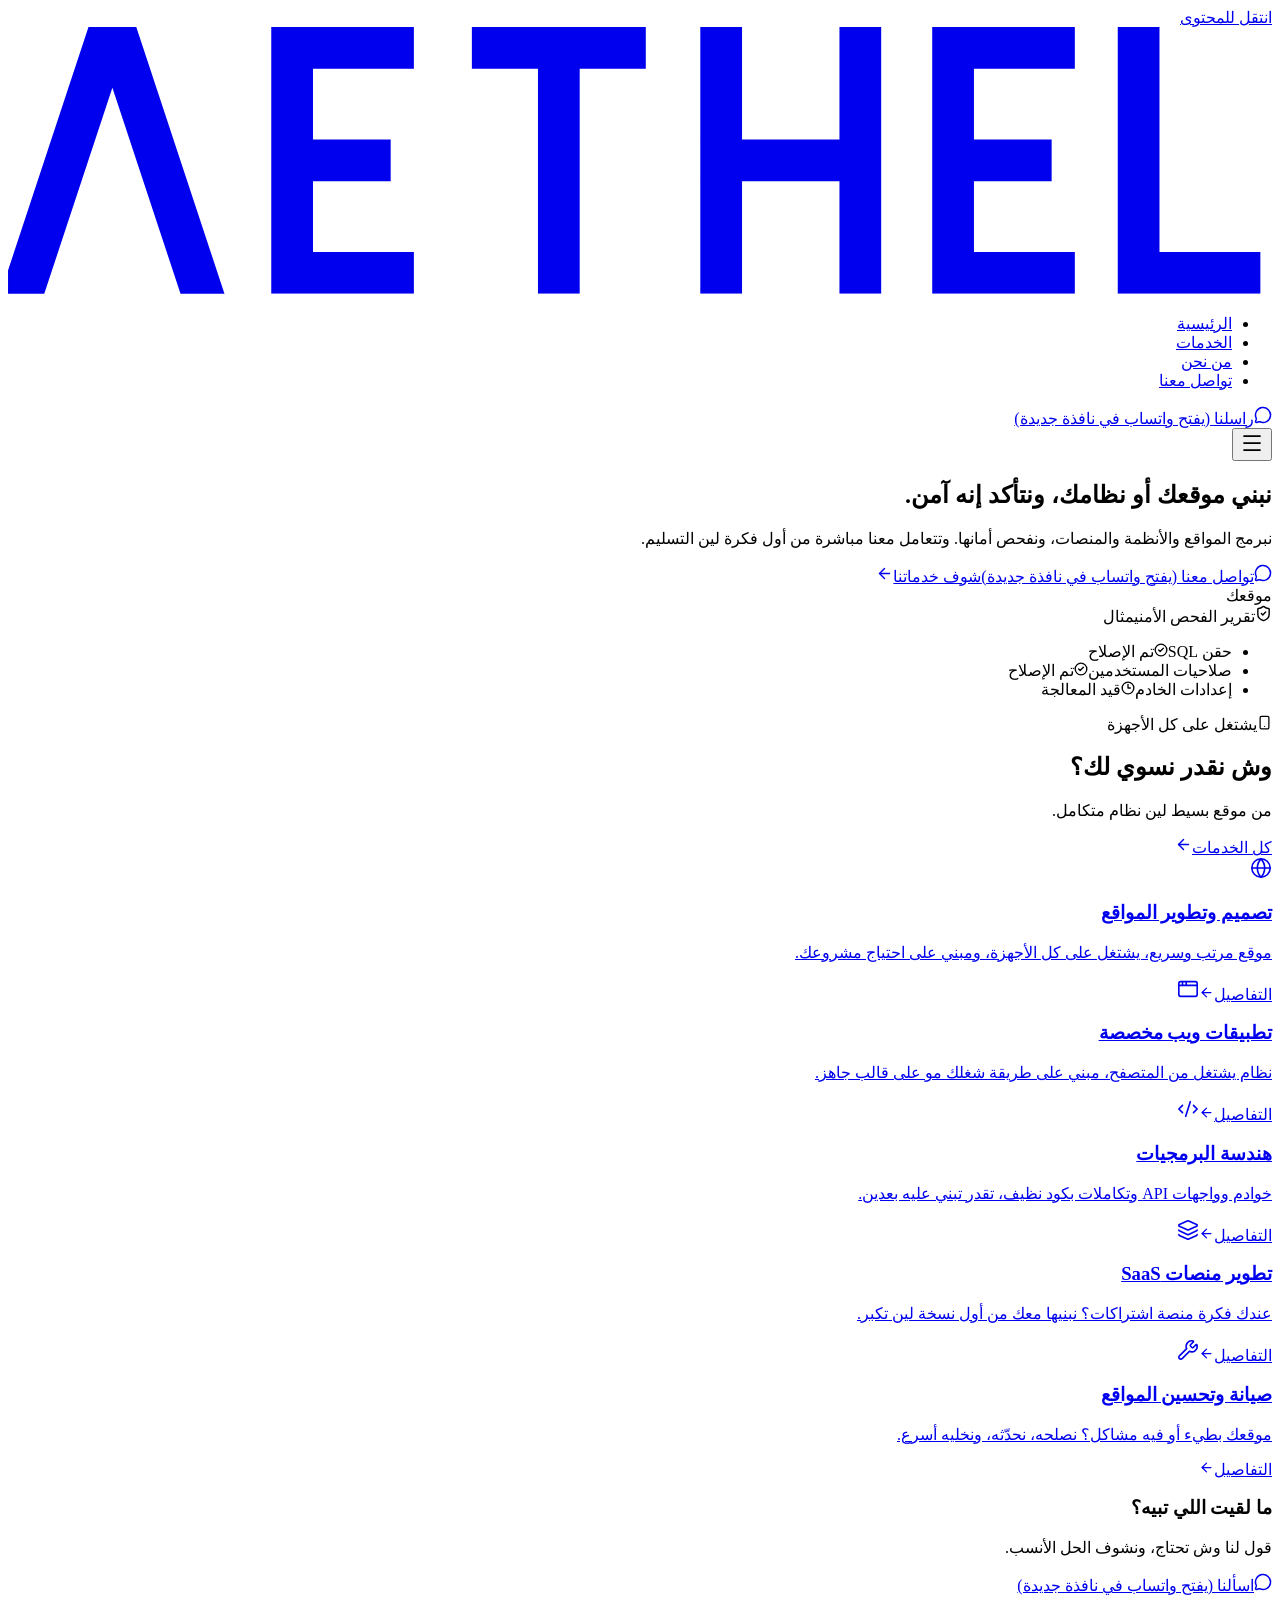
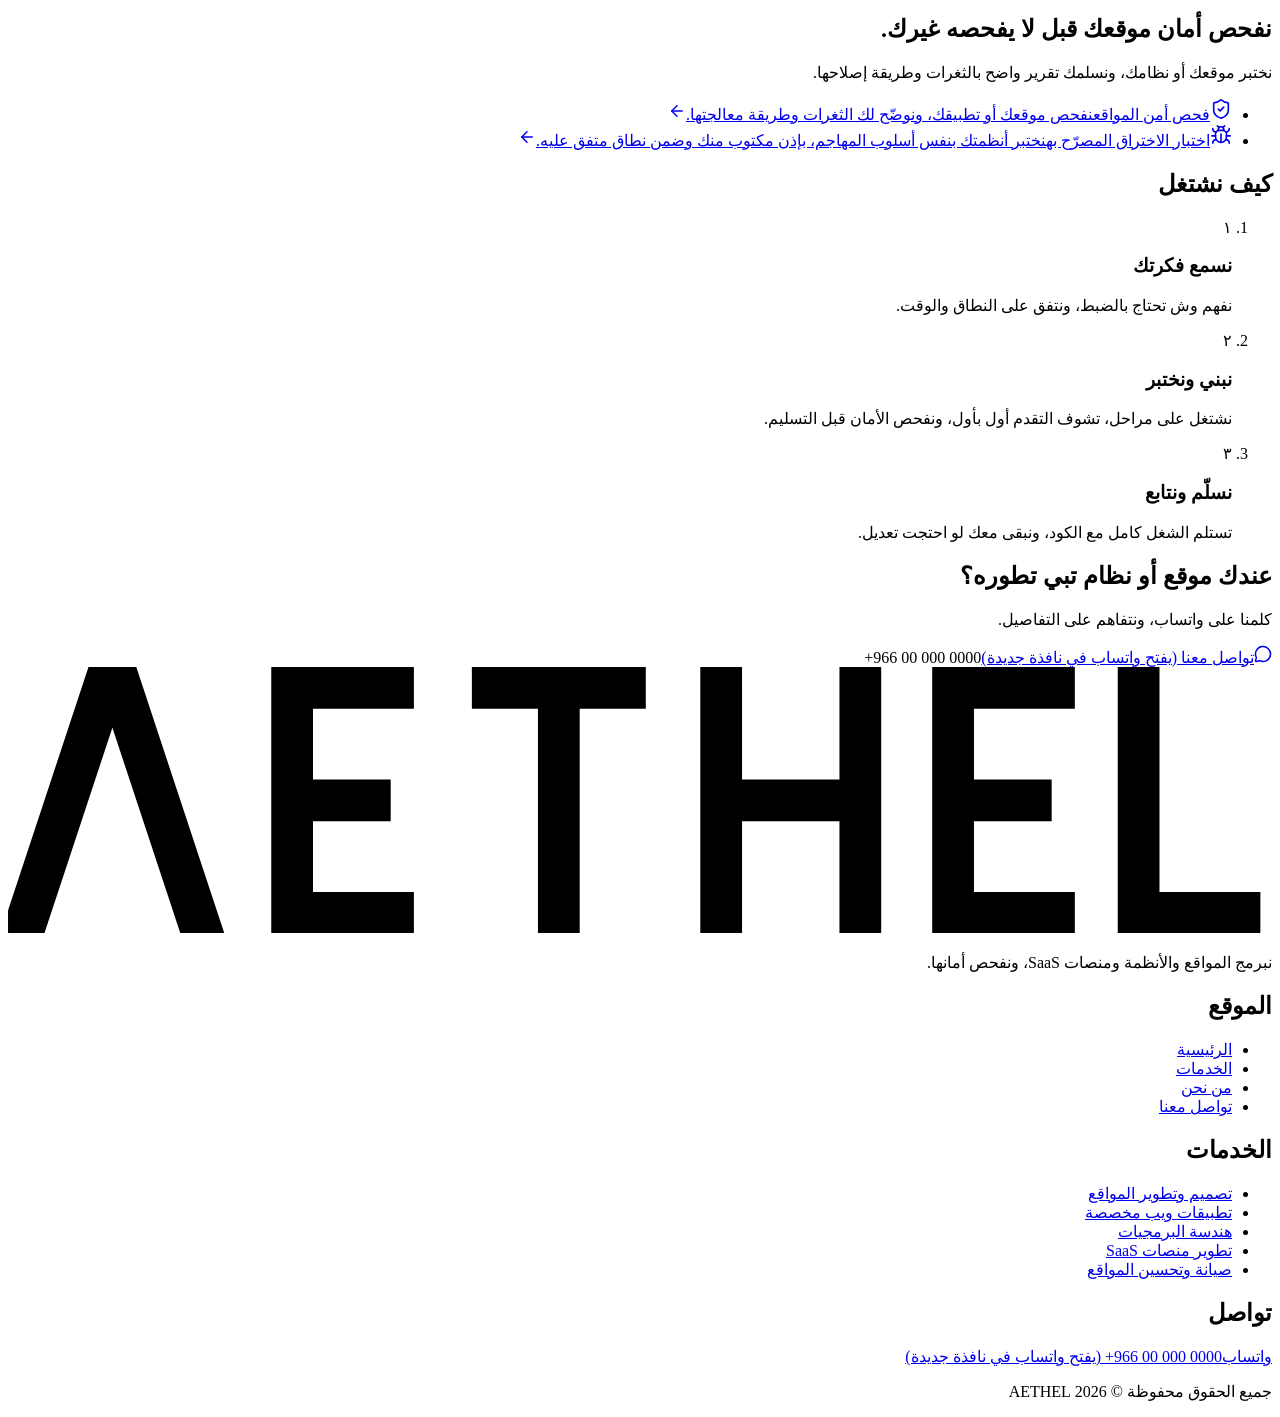
==== index.html @ 309f58c5 "Deploy 2026-11-07T03:42Z" ====
<!DOCTYPE html><html lang="ar" dir="rtl" class="OR-feG_variable antialiased"><head><meta charSet="utf-8"/><meta name="viewport" content="width=device-width, initial-scale=1"/><link rel="preload" href="/aethel/_next/static/media/420d6ef977b34540-s.p.0-uv4l43gdmt7.woff2" as="font" crossorigin="" type="font/woff2"/><link rel="preload" href="/aethel/_next/static/media/861d9be630ba44be-s.p.0da8nscnv1nkd.woff2" as="font" crossorigin="" type="font/woff2"/><link rel="preload" href="/aethel/_next/static/media/941d061a2bd9e7fe-s.p.3ik2qu-u9tgho.woff2" as="font" crossorigin="" type="font/woff2"/><link rel="stylesheet" href="/aethel/_next/static/chunks/1bpp7nct70l9j.css" data-precedence="next"/><link rel="preload" as="script" fetchPriority="low" href="/aethel/_next/static/chunks/310vm2bl3xxpt.js"/><script src="/aethel/_next/static/chunks/1wnov70f88xjy.js" async=""></script><script src="/aethel/_next/static/chunks/23e6jep2anmtk.js" async=""></script><script src="/aethel/_next/static/chunks/42gvt1zo2hvit.js" async=""></script><script src="/aethel/_next/static/chunks/turbopack-2ebpra6m7lu-j.js" async=""></script><script src="/aethel/_next/static/chunks/1h-9r6hebugep.js" async=""></script><script src="/aethel/_next/static/chunks/0r7tscjowotrh.js" async=""></script><meta name="next-size-adjust" content=""/><meta name="theme-color" content="#ffffff"/><title>AETHEL | استوديو برمجة وأمن مواقع</title><meta name="description" content="نبرمج المواقع والأنظمة ومنصات SaaS، ونفحص أمانها."/><meta name="application-name" content="AETHEL"/><meta name="robots" content="noindex, nofollow"/><meta property="og:title" content="AETHEL | استوديو برمجة وأمن مواقع"/><meta property="og:description" content="نبرمج المواقع والأنظمة ومنصات SaaS، ونفحص أمانها."/><meta property="og:site_name" content="AETHEL"/><meta property="og:locale" content="ar_SA"/><meta property="og:type" content="website"/><meta name="twitter:card" content="summary"/><meta name="twitter:title" content="AETHEL | استوديو برمجة وأمن مواقع"/><meta name="twitter:description" content="نبرمج المواقع والأنظمة ومنصات SaaS، ونفحص أمانها."/><link rel="icon" href="/aethel/icon.svg?icon.1jl6iq00yoc27.svg" sizes="any" type="image/svg+xml"/><script src="/aethel/_next/static/chunks/0cz1d0mv5g_q7.js" noModule=""></script></head><body class="flex min-h-dvh flex-col"><div hidden=""><!--$--><!--/$--></div><a href="#main" class="fixed top-2 start-2 z-50 -translate-y-24 rounded-lg bg-navy px-5 py-2 text-white focus:translate-y-0">انتقل للمحتوى</a><header style="view-transition-name:site-header" class="sticky top-0 z-40 border-b border-slate-200/80 bg-white"><div class="mx-auto flex h-[70px] max-w-[1200px] items-center justify-between gap-6 px-5 md:px-8"><a class="-m-2 p-2" aria-label="AETHEL، الرئيسية" href="/aethel/"><svg viewBox="0 0 109 23" class="block h-auto w-[104px] text-navy" role="img" aria-label="AETHEL" fill="none"><defs><clipPath id="wm-_R_5lb_"><rect x="0" y="0" width="109" height="23"></rect></clipPath></defs><g clip-path="url(#wm-_R_5lb_)" stroke-width="3.6" stroke-linejoin="miter" stroke-miterlimit="8"><path d="M3.9 15.5 H14.1" stroke="var(--color-emerald)"></path><path d="M0.9 24 L9 -0.5 L17.1 24" stroke="currentColor"></path><path d="M35 1.8 H24.5 V21.2 H35 M24.5 11.5 H33" stroke="currentColor"></path><path d="M40 1.8 H55 M47.5 1.8 V23" stroke="currentColor"></path><path d="M61.5 0 V23 M73.5 0 V23 M61.5 11.5 H73.5" stroke="currentColor"></path><path d="M92 1.8 H81.5 V21.2 H92 M81.5 11.5 H90" stroke="currentColor"></path><path d="M97.5 0 V21.2 H108" stroke="currentColor"></path></g></svg></a><nav aria-label="القائمة الرئيسية" class="hidden md:block"><ul class="flex items-center gap-1 rounded-full bg-canvas p-1"><li><a aria-current="page" class="block rounded-full px-4 py-2 text-[0.9375rem] font-semibold text-slate-600 transition-colors hover:text-navy aria-[current=page]:bg-white aria-[current=page]:text-navy aria-[current=page]:shadow-sm" href="/aethel/">الرئيسية</a></li><li><a class="block rounded-full px-4 py-2 text-[0.9375rem] font-semibold text-slate-600 transition-colors hover:text-navy aria-[current=page]:bg-white aria-[current=page]:text-navy aria-[current=page]:shadow-sm" href="/aethel/services/">الخدمات</a></li><li><a class="block rounded-full px-4 py-2 text-[0.9375rem] font-semibold text-slate-600 transition-colors hover:text-navy aria-[current=page]:bg-white aria-[current=page]:text-navy aria-[current=page]:shadow-sm" href="/aethel/about/">من نحن</a></li><li><a class="block rounded-full px-4 py-2 text-[0.9375rem] font-semibold text-slate-600 transition-colors hover:text-navy aria-[current=page]:bg-white aria-[current=page]:text-navy aria-[current=page]:shadow-sm" href="/aethel/contact/">تواصل معنا</a></li></ul></nav><div class="hidden md:block"><a href="https://wa.me/966000000000?text=%D9%87%D9%84%D8%A7%D8%8C%20%D8%A3%D8%A8%D9%8A%20%D8%A3%D8%B3%D8%AA%D9%81%D8%B3%D8%B1%20%D8%B9%D9%86%20%D8%AE%D8%AF%D9%85%D8%A7%D8%AA%20AETHEL." target="_blank" rel="noopener noreferrer" class="group inline-flex min-h-12 items-center justify-center gap-2.5 rounded-xl px-6 py-3 text-[0.9375rem] font-semibold leading-none whitespace-nowrap transition-[background-color,color,border-color] duration-200 bg-emerald text-white hover:bg-emerald-dark min-h-11 px-5 text-[0.875rem]"><svg xmlns="http://www.w3.org/2000/svg" width="18" height="18" viewBox="0 0 24 24" fill="none" stroke="currentColor" stroke-width="2" stroke-linecap="round" stroke-linejoin="round" class="lucide lucide-message-circle" aria-hidden="true"><path d="M2.992 16.342a2 2 0 0 1 .094 1.167l-1.065 3.29a1 1 0 0 0 1.236 1.168l3.413-.998a2 2 0 0 1 1.099.092 10 10 0 1 0-4.777-4.719"></path></svg>راسلنا<span class="sr-only"> (يفتح واتساب في نافذة جديدة)</span></a></div><button type="button" class="-me-2 inline-flex h-11 w-11 items-center justify-center rounded-lg text-navy md:hidden" aria-expanded="false" aria-controls="_R_5b_" aria-label="فتح القائمة"><svg xmlns="http://www.w3.org/2000/svg" width="24" height="24" viewBox="0 0 24 24" fill="none" stroke="currentColor" stroke-width="1.75" stroke-linecap="round" stroke-linejoin="round" class="lucide lucide-menu" aria-hidden="true"><path d="M4 5h16"></path><path d="M4 12h16"></path><path d="M4 19h16"></path></svg></button></div></header><div id="_R_5b_" hidden="" class="fixed inset-x-0 top-[70px] bottom-0 z-40 overflow-y-auto overscroll-contain bg-white md:hidden"><nav aria-label="القائمة الرئيسية" class="flex min-h-full flex-col px-5 pt-4 pb-[max(2rem,env(safe-area-inset-bottom))]"><ul class="space-y-1"><li class="motion-safe:animate-[fade-up_360ms_ease-out_both]" style="animation-delay:0ms"><a aria-current="page" class="block rounded-xl px-4 py-3.5 text-[1.25rem] font-semibold aria-[current=page]:bg-mint-soft aria-[current=page]:text-emerald" href="/aethel/">الرئيسية</a></li><li class="motion-safe:animate-[fade-up_360ms_ease-out_both]" style="animation-delay:40ms"><a class="block rounded-xl px-4 py-3.5 text-[1.25rem] font-semibold aria-[current=page]:bg-mint-soft aria-[current=page]:text-emerald" href="/aethel/services/">الخدمات</a></li><li class="motion-safe:animate-[fade-up_360ms_ease-out_both]" style="animation-delay:80ms"><a class="block rounded-xl px-4 py-3.5 text-[1.25rem] font-semibold aria-[current=page]:bg-mint-soft aria-[current=page]:text-emerald" href="/aethel/about/">من نحن</a></li><li class="motion-safe:animate-[fade-up_360ms_ease-out_both]" style="animation-delay:120ms"><a class="block rounded-xl px-4 py-3.5 text-[1.25rem] font-semibold aria-[current=page]:bg-mint-soft aria-[current=page]:text-emerald" href="/aethel/contact/">تواصل معنا</a></li></ul><div class="mt-auto pt-10"><a href="https://wa.me/966000000000?text=%D9%87%D9%84%D8%A7%D8%8C%20%D8%A3%D8%A8%D9%8A%20%D8%A3%D8%B3%D8%AA%D9%81%D8%B3%D8%B1%20%D8%B9%D9%86%20%D8%AE%D8%AF%D9%85%D8%A7%D8%AA%20AETHEL." target="_blank" rel="noopener noreferrer" class="group inline-flex min-h-12 items-center justify-center gap-2.5 rounded-xl px-6 py-3 text-[0.9375rem] font-semibold leading-none whitespace-nowrap transition-[background-color,color,border-color] duration-200 bg-emerald text-white hover:bg-emerald-dark w-full"><svg xmlns="http://www.w3.org/2000/svg" width="18" height="18" viewBox="0 0 24 24" fill="none" stroke="currentColor" stroke-width="2" stroke-linecap="round" stroke-linejoin="round" class="lucide lucide-message-circle" aria-hidden="true"><path d="M2.992 16.342a2 2 0 0 1 .094 1.167l-1.065 3.29a1 1 0 0 0 1.236 1.168l3.413-.998a2 2 0 0 1 1.099.092 10 10 0 1 0-4.777-4.719"></path></svg>تواصل معنا على واتساب<span class="sr-only"> (يفتح واتساب في نافذة جديدة)</span></a></div></nav></div><main id="main" class="flex-1"><div vt-update="auto"><section class="overflow-hidden bg-gradient-to-b from-canvas to-white"><div class="mx-auto w-full max-w-[1200px] px-5 md:px-8 pt-12 pb-16 md:pt-20 md:pb-24"><div class="grid grid-cols-1 items-center gap-x-12 gap-y-12 lg:grid-cols-2"><div><h1 class="text-[clamp(2.2rem,4.6vw,3.5rem)] leading-[1.3] font-bold">نبني موقعك أو نظامك، <span class="text-emerald">ونتأكد إنه آمن.</span></h1><p class="mt-5 max-w-[44ch] text-[1.125rem] leading-[1.9] text-slate-600">نبرمج المواقع والأنظمة والمنصات، ونفحص أمانها. وتتعامل معنا مباشرة من أول فكرة لين التسليم.</p><div class="mt-8 flex flex-wrap gap-3"><a href="https://wa.me/966000000000?text=%D9%87%D9%84%D8%A7%D8%8C%20%D8%A3%D8%A8%D9%8A%20%D8%A3%D8%B3%D8%AA%D9%81%D8%B3%D8%B1%20%D8%B9%D9%86%20%D8%AE%D8%AF%D9%85%D8%A7%D8%AA%20AETHEL." target="_blank" rel="noopener noreferrer" class="group inline-flex min-h-12 items-center justify-center gap-2.5 rounded-xl px-6 py-3 text-[0.9375rem] font-semibold leading-none whitespace-nowrap transition-[background-color,color,border-color] duration-200 bg-emerald text-white hover:bg-emerald-dark "><svg xmlns="http://www.w3.org/2000/svg" width="18" height="18" viewBox="0 0 24 24" fill="none" stroke="currentColor" stroke-width="2" stroke-linecap="round" stroke-linejoin="round" class="lucide lucide-message-circle" aria-hidden="true"><path d="M2.992 16.342a2 2 0 0 1 .094 1.167l-1.065 3.29a1 1 0 0 0 1.236 1.168l3.413-.998a2 2 0 0 1 1.099.092 10 10 0 1 0-4.777-4.719"></path></svg>تواصل معنا<span class="sr-only"> (يفتح واتساب في نافذة جديدة)</span></a><a class="group inline-flex min-h-12 items-center justify-center gap-2.5 rounded-xl px-6 py-3 text-[0.9375rem] font-semibold leading-none whitespace-nowrap transition-[background-color,color,border-color] duration-200 border border-slate-300 bg-white text-navy hover:border-navy " href="/aethel/services/">شوف خدماتنا<svg xmlns="http://www.w3.org/2000/svg" width="17" height="17" viewBox="0 0 24 24" fill="none" stroke="currentColor" stroke-width="2" stroke-linecap="round" stroke-linejoin="round" class="lucide lucide-arrow-left transition-transform duration-200 group-hover:-translate-x-1" aria-hidden="true"><path d="m12 19-7-7 7-7"></path><path d="M19 12H5"></path></svg></a></div></div><div class="relative mx-auto w-full max-w-[560px] pt-6 pb-16 lg:pb-20" aria-hidden="true"><div class="absolute inset-x-6 top-0 bottom-6 rounded-[2rem] bg-gradient-to-br from-mint-soft via-canvas to-white"></div><div class="float-in relative mx-6 overflow-hidden rounded-2xl border border-slate-200 bg-white shadow-[0_30px_60px_-30px_rgb(11_27_54/0.35)]" style="--i:0"><div class="flex items-center gap-3 border-b border-slate-100 bg-slate-50 px-4 py-3"><span class="flex gap-1.5"><span class="h-2.5 w-2.5 rounded-full bg-slate-300"></span><span class="h-2.5 w-2.5 rounded-full bg-slate-300"></span><span class="h-2.5 w-2.5 rounded-full bg-slate-300"></span></span><span class="flex-1 rounded-md bg-white px-3 py-1 text-[0.75rem] text-slate-500 ring-1 ring-slate-200">موقعك</span></div><div class="p-5"><div class="flex items-center justify-between"><span class="h-3 w-16 rounded bg-navy"></span><span class="flex gap-2"><span class="h-2 w-8 rounded bg-slate-200"></span><span class="h-2 w-8 rounded bg-slate-200"></span><span class="h-2 w-8 rounded bg-slate-200"></span></span></div><div class="mt-6 grid grid-cols-5 items-center gap-4"><div class="col-span-3 space-y-2.5"><span class="block h-3.5 w-11/12 rounded bg-slate-800"></span><span class="block h-3.5 w-2/3 rounded bg-slate-800"></span><span class="block h-2 w-full rounded bg-slate-200"></span><span class="block h-2 w-4/5 rounded bg-slate-200"></span><span class="mt-3 block h-7 w-24 rounded-lg bg-emerald"></span></div><div class="col-span-2 aspect-square rounded-xl bg-gradient-to-br from-emerald/80 to-navy"></div></div><div class="mt-6 grid grid-cols-3 gap-3"><div class="rounded-lg border border-slate-100 p-3"><span class="block h-5 w-5 rounded-md bg-mint-soft"></span><span class="mt-2 block h-2 w-4/5 rounded bg-slate-200"></span><span class="mt-1.5 block h-2 w-3/5 rounded bg-slate-100"></span></div><div class="rounded-lg border border-slate-100 p-3"><span class="block h-5 w-5 rounded-md bg-mint-soft"></span><span class="mt-2 block h-2 w-4/5 rounded bg-slate-200"></span><span class="mt-1.5 block h-2 w-3/5 rounded bg-slate-100"></span></div><div class="rounded-lg border border-slate-100 p-3"><span class="block h-5 w-5 rounded-md bg-mint-soft"></span><span class="mt-2 block h-2 w-4/5 rounded bg-slate-200"></span><span class="mt-1.5 block h-2 w-3/5 rounded bg-slate-100"></span></div></div></div></div><div class="float-in absolute bottom-0 left-0 w-[272px] rounded-2xl border border-slate-200 bg-white p-4 shadow-[0_20px_40px_-20px_rgb(11_27_54/0.35)] sm:w-[284px]" style="--i:2"><div class="flex items-center gap-2"><span class="inline-flex h-8 w-8 items-center justify-center rounded-lg bg-mint-soft text-emerald"><svg xmlns="http://www.w3.org/2000/svg" width="17" height="17" viewBox="0 0 24 24" fill="none" stroke="currentColor" stroke-width="2" stroke-linecap="round" stroke-linejoin="round" class="lucide lucide-shield-check" aria-hidden="true"><path d="M20 13c0 5-3.5 7.5-7.66 8.95a1 1 0 0 1-.67-.01C7.5 20.5 4 18 4 13V6a1 1 0 0 1 1-1c2 0 4.5-1.2 6.24-2.72a1.17 1.17 0 0 1 1.52 0C14.51 3.81 17 5 19 5a1 1 0 0 1 1 1z"></path><path d="m9 12 2 2 4-4"></path></svg></span><span class="text-[0.875rem] font-semibold">تقرير الفحص الأمني</span><span class="ms-auto rounded-full bg-slate-100 px-2 py-0.5 text-[0.6875rem] text-slate-500">مثال</span></div><ul class="mt-3 space-y-2"><li class="flex items-center justify-between gap-2 rounded-lg bg-slate-50 px-3 py-2 text-[0.8125rem] whitespace-nowrap"><span>حقن SQL</span><span class="inline-flex items-center gap-1 font-semibold text-emerald"><svg xmlns="http://www.w3.org/2000/svg" width="14" height="14" viewBox="0 0 24 24" fill="none" stroke="currentColor" stroke-width="2.25" stroke-linecap="round" stroke-linejoin="round" class="lucide lucide-circle-check lucide-check-circle-2" aria-hidden="true"><circle cx="12" cy="12" r="10"></circle><path d="m16 9-5.5 5.5L8 12"></path></svg>تم الإصلاح</span></li><li class="flex items-center justify-between gap-2 rounded-lg bg-slate-50 px-3 py-2 text-[0.8125rem] whitespace-nowrap"><span>صلاحيات المستخدمين</span><span class="inline-flex items-center gap-1 font-semibold text-emerald"><svg xmlns="http://www.w3.org/2000/svg" width="14" height="14" viewBox="0 0 24 24" fill="none" stroke="currentColor" stroke-width="2.25" stroke-linecap="round" stroke-linejoin="round" class="lucide lucide-circle-check lucide-check-circle-2" aria-hidden="true"><circle cx="12" cy="12" r="10"></circle><path d="m16 9-5.5 5.5L8 12"></path></svg>تم الإصلاح</span></li><li class="flex items-center justify-between gap-2 rounded-lg bg-slate-50 px-3 py-2 text-[0.8125rem] whitespace-nowrap"><span>إعدادات الخادم</span><span class="inline-flex items-center gap-1 font-semibold text-amber-700"><svg xmlns="http://www.w3.org/2000/svg" width="14" height="14" viewBox="0 0 24 24" fill="none" stroke="currentColor" stroke-width="2.25" stroke-linecap="round" stroke-linejoin="round" class="lucide lucide-clock-3" aria-hidden="true"><circle cx="12" cy="12" r="10"></circle><path d="M12 6v6h4"></path></svg>قيد المعالجة</span></li></ul></div><div class="float-in absolute top-0 right-0 inline-flex items-center gap-2 rounded-full border border-slate-200 bg-white px-3.5 py-2 text-[0.8125rem] font-semibold shadow-md" style="--i:1"><svg xmlns="http://www.w3.org/2000/svg" width="15" height="15" viewBox="0 0 24 24" fill="none" stroke="currentColor" stroke-width="2" stroke-linecap="round" stroke-linejoin="round" class="lucide lucide-smartphone text-emerald" aria-hidden="true"><rect width="14" height="20" x="5" y="2" rx="2" ry="2"></rect><path d="M12 18h.01"></path></svg>يشتغل على كل الأجهزة</div></div></div></div></section><section aria-labelledby="services" class="py-16 md:py-24"><div class="mx-auto w-full max-w-[1200px] px-5 md:px-8 "><div class="flex flex-wrap items-end justify-between gap-6"><div class="max-w-[640px]"><h2 id="services" class="text-[clamp(1.75rem,3.2vw,2.5rem)] leading-[1.35] font-bold">وش نقدر نسوي لك؟</h2><p class="mt-3 text-[1.0625rem] leading-[1.85] text-slate-600">من موقع بسيط لين نظام متكامل.</p></div><a class="group inline-flex min-h-12 items-center justify-center gap-2.5 rounded-xl px-6 py-3 text-[0.9375rem] font-semibold leading-none whitespace-nowrap transition-[background-color,color,border-color] duration-200 border border-slate-300 bg-white text-navy hover:border-navy " href="/aethel/services/">كل الخدمات<svg xmlns="http://www.w3.org/2000/svg" width="17" height="17" viewBox="0 0 24 24" fill="none" stroke="currentColor" stroke-width="2" stroke-linecap="round" stroke-linejoin="round" class="lucide lucide-arrow-left transition-transform duration-200 group-hover:-translate-x-1" aria-hidden="true"><path d="m12 19-7-7 7-7"></path><path d="M19 12H5"></path></svg></a></div><div class="mt-10 grid grid-cols-1 gap-5 sm:grid-cols-2 lg:grid-cols-3"><a class="group flex flex-col rounded-2xl border border-slate-200 bg-white p-6 transition-colors duration-200 hover:border-emerald/50" href="/aethel/services/#websites"><span aria-hidden="true" class="inline-flex h-12 w-12 shrink-0 items-center justify-center rounded-xl bg-mint-soft text-emerald "><svg xmlns="http://www.w3.org/2000/svg" width="22" height="22" viewBox="0 0 24 24" fill="none" stroke="currentColor" stroke-width="1.75" stroke-linecap="round" stroke-linejoin="round" class="lucide lucide-globe" aria-hidden="true"><circle cx="12" cy="12" r="10"></circle><path d="M12 2a14.5 14.5 0 0 0 0 20 14.5 14.5 0 0 0 0-20"></path><path d="M2 12h20"></path></svg></span><h3 class="mt-5 text-[1.1875rem] leading-[1.5] font-bold">تصميم وتطوير المواقع</h3><p class="mt-2 text-[0.9375rem] leading-[1.8] text-slate-600">موقع مرتب وسريع، يشتغل على كل الأجهزة، ومبني على احتياج مشروعك.</p><span class="mt-auto inline-flex items-center gap-1 pt-5 text-[0.875rem] font-semibold text-emerald">التفاصيل<svg xmlns="http://www.w3.org/2000/svg" width="15" height="15" viewBox="0 0 24 24" fill="none" stroke="currentColor" stroke-width="2" stroke-linecap="round" stroke-linejoin="round" class="lucide lucide-arrow-left transition-transform duration-200 group-hover:-translate-x-1" aria-hidden="true"><path d="m12 19-7-7 7-7"></path><path d="M19 12H5"></path></svg></span></a><a class="group flex flex-col rounded-2xl border border-slate-200 bg-white p-6 transition-colors duration-200 hover:border-emerald/50" href="/aethel/services/#web-apps"><span aria-hidden="true" class="inline-flex h-12 w-12 shrink-0 items-center justify-center rounded-xl bg-mint-soft text-emerald "><svg xmlns="http://www.w3.org/2000/svg" width="22" height="22" viewBox="0 0 24 24" fill="none" stroke="currentColor" stroke-width="1.75" stroke-linecap="round" stroke-linejoin="round" class="lucide lucide-app-window" aria-hidden="true"><rect x="2" y="4" width="20" height="16" rx="2"></rect><path d="M10 4v4"></path><path d="M2 8h20"></path><path d="M6 4v4"></path></svg></span><h3 class="mt-5 text-[1.1875rem] leading-[1.5] font-bold">تطبيقات ويب مخصصة</h3><p class="mt-2 text-[0.9375rem] leading-[1.8] text-slate-600">نظام يشتغل من المتصفح، مبني على طريقة شغلك مو على قالب جاهز.</p><span class="mt-auto inline-flex items-center gap-1 pt-5 text-[0.875rem] font-semibold text-emerald">التفاصيل<svg xmlns="http://www.w3.org/2000/svg" width="15" height="15" viewBox="0 0 24 24" fill="none" stroke="currentColor" stroke-width="2" stroke-linecap="round" stroke-linejoin="round" class="lucide lucide-arrow-left transition-transform duration-200 group-hover:-translate-x-1" aria-hidden="true"><path d="m12 19-7-7 7-7"></path><path d="M19 12H5"></path></svg></span></a><a class="group flex flex-col rounded-2xl border border-slate-200 bg-white p-6 transition-colors duration-200 hover:border-emerald/50" href="/aethel/services/#software"><span aria-hidden="true" class="inline-flex h-12 w-12 shrink-0 items-center justify-center rounded-xl bg-mint-soft text-emerald "><svg xmlns="http://www.w3.org/2000/svg" width="22" height="22" viewBox="0 0 24 24" fill="none" stroke="currentColor" stroke-width="1.75" stroke-linecap="round" stroke-linejoin="round" class="lucide lucide-code-xml lucide-code-2" aria-hidden="true"><path d="m18 16 4-4-4-4"></path><path d="m6 8-4 4 4 4"></path><path d="m14.5 4-5 16"></path></svg></span><h3 class="mt-5 text-[1.1875rem] leading-[1.5] font-bold">هندسة البرمجيات</h3><p class="mt-2 text-[0.9375rem] leading-[1.8] text-slate-600">خوادم وواجهات API وتكاملات بكود نظيف، تقدر تبني عليه بعدين.</p><span class="mt-auto inline-flex items-center gap-1 pt-5 text-[0.875rem] font-semibold text-emerald">التفاصيل<svg xmlns="http://www.w3.org/2000/svg" width="15" height="15" viewBox="0 0 24 24" fill="none" stroke="currentColor" stroke-width="2" stroke-linecap="round" stroke-linejoin="round" class="lucide lucide-arrow-left transition-transform duration-200 group-hover:-translate-x-1" aria-hidden="true"><path d="m12 19-7-7 7-7"></path><path d="M19 12H5"></path></svg></span></a><a class="group flex flex-col rounded-2xl border border-slate-200 bg-white p-6 transition-colors duration-200 hover:border-emerald/50" href="/aethel/services/#saas"><span aria-hidden="true" class="inline-flex h-12 w-12 shrink-0 items-center justify-center rounded-xl bg-mint-soft text-emerald "><svg xmlns="http://www.w3.org/2000/svg" width="22" height="22" viewBox="0 0 24 24" fill="none" stroke="currentColor" stroke-width="1.75" stroke-linecap="round" stroke-linejoin="round" class="lucide lucide-layers lucide-layers-3" aria-hidden="true"><path d="M12.83 2.18a2 2 0 0 0-1.66 0L2.6 6.08a1 1 0 0 0 0 1.83l8.58 3.91a2 2 0 0 0 1.66 0l8.58-3.9a1 1 0 0 0 0-1.83z"></path><path d="M2 12a1 1 0 0 0 .58.91l8.6 3.91a2 2 0 0 0 1.65 0l8.58-3.9A1 1 0 0 0 22 12"></path><path d="M2 17a1 1 0 0 0 .58.91l8.6 3.91a2 2 0 0 0 1.65 0l8.58-3.9A1 1 0 0 0 22 17"></path></svg></span><h3 class="mt-5 text-[1.1875rem] leading-[1.5] font-bold">تطوير منصات SaaS</h3><p class="mt-2 text-[0.9375rem] leading-[1.8] text-slate-600">عندك فكرة منصة اشتراكات؟ نبنيها معك من أول نسخة لين تكبر.</p><span class="mt-auto inline-flex items-center gap-1 pt-5 text-[0.875rem] font-semibold text-emerald">التفاصيل<svg xmlns="http://www.w3.org/2000/svg" width="15" height="15" viewBox="0 0 24 24" fill="none" stroke="currentColor" stroke-width="2" stroke-linecap="round" stroke-linejoin="round" class="lucide lucide-arrow-left transition-transform duration-200 group-hover:-translate-x-1" aria-hidden="true"><path d="m12 19-7-7 7-7"></path><path d="M19 12H5"></path></svg></span></a><a class="group flex flex-col rounded-2xl border border-slate-200 bg-white p-6 transition-colors duration-200 hover:border-emerald/50" href="/aethel/services/#maintenance"><span aria-hidden="true" class="inline-flex h-12 w-12 shrink-0 items-center justify-center rounded-xl bg-mint-soft text-emerald "><svg xmlns="http://www.w3.org/2000/svg" width="22" height="22" viewBox="0 0 24 24" fill="none" stroke="currentColor" stroke-width="1.75" stroke-linecap="round" stroke-linejoin="round" class="lucide lucide-wrench" aria-hidden="true"><path d="M14.7 6.3a1 1 0 0 0 0 1.4l1.6 1.6a1 1 0 0 0 1.4 0l3.106-3.105c.32-.322.863-.22.983.218a6 6 0 0 1-8.259 7.057l-7.91 7.91a1 1 0 0 1-2.999-3l7.91-7.91a6 6 0 0 1 7.057-8.259c.438.12.54.662.219.984z"></path></svg></span><h3 class="mt-5 text-[1.1875rem] leading-[1.5] font-bold">صيانة وتحسين المواقع</h3><p class="mt-2 text-[0.9375rem] leading-[1.8] text-slate-600">موقعك بطيء أو فيه مشاكل؟ نصلحه، نحدّثه، ونخليه أسرع.</p><span class="mt-auto inline-flex items-center gap-1 pt-5 text-[0.875rem] font-semibold text-emerald">التفاصيل<svg xmlns="http://www.w3.org/2000/svg" width="15" height="15" viewBox="0 0 24 24" fill="none" stroke="currentColor" stroke-width="2" stroke-linecap="round" stroke-linejoin="round" class="lucide lucide-arrow-left transition-transform duration-200 group-hover:-translate-x-1" aria-hidden="true"><path d="m12 19-7-7 7-7"></path><path d="M19 12H5"></path></svg></span></a><div class="flex flex-col justify-between rounded-2xl bg-canvas p-6"><div><h3 class="text-[1.1875rem] leading-[1.5] font-bold">ما لقيت اللي تبيه؟</h3><p class="mt-2 text-[0.9375rem] leading-[1.8] text-slate-600">قول لنا وش تحتاج، ونشوف الحل الأنسب.</p></div><a href="https://wa.me/966000000000?text=%D9%87%D9%84%D8%A7%D8%8C%20%D8%A3%D8%A8%D9%8A%20%D8%A3%D8%B3%D8%AA%D9%81%D8%B3%D8%B1%20%D8%B9%D9%86%20%D8%AE%D8%AF%D9%85%D8%A7%D8%AA%20AETHEL." target="_blank" rel="noopener noreferrer" class="group inline-flex min-h-12 items-center justify-center gap-2.5 rounded-xl px-6 py-3 text-[0.9375rem] font-semibold leading-none whitespace-nowrap transition-[background-color,color,border-color] duration-200 border border-slate-300 bg-white text-navy hover:border-navy mt-6 self-start"><svg xmlns="http://www.w3.org/2000/svg" width="18" height="18" viewBox="0 0 24 24" fill="none" stroke="currentColor" stroke-width="2" stroke-linecap="round" stroke-linejoin="round" class="lucide lucide-message-circle" aria-hidden="true"><path d="M2.992 16.342a2 2 0 0 1 .094 1.167l-1.065 3.29a1 1 0 0 0 1.236 1.168l3.413-.998a2 2 0 0 1 1.099.092 10 10 0 1 0-4.777-4.719"></path></svg>اسألنا<span class="sr-only"> (يفتح واتساب في نافذة جديدة)</span></a></div></div></div></section><section aria-labelledby="security" class="pb-16 md:pb-24"><div class="mx-auto w-full max-w-[1200px] px-5 md:px-8 "><div class="grid grid-cols-1 gap-10 rounded-3xl bg-navy p-7 text-white md:p-12 lg:grid-cols-2 lg:items-center"><div class="max-w-[640px]"><h2 id="security" class="text-[clamp(1.75rem,3.2vw,2.5rem)] leading-[1.35] font-bold">نفحص أمان موقعك قبل لا يفحصه غيرك.</h2><p class="mt-3 text-[1.0625rem] leading-[1.85] text-slate-300">نختبر موقعك أو نظامك، ونسلمك تقرير واضح بالثغرات وطريقة إصلاحها.</p></div><ul class="space-y-3"><li><a class="group flex items-center gap-4 rounded-2xl border border-navy-line bg-navy-2 p-5 transition-colors hover:border-mint/40" href="/aethel/services/#security-assessment"><span aria-hidden="true" class="inline-flex h-12 w-12 shrink-0 items-center justify-center rounded-xl bg-navy-2 text-mint "><svg xmlns="http://www.w3.org/2000/svg" width="22" height="22" viewBox="0 0 24 24" fill="none" stroke="currentColor" stroke-width="1.75" stroke-linecap="round" stroke-linejoin="round" class="lucide lucide-shield-check" aria-hidden="true"><path d="M20 13c0 5-3.5 7.5-7.66 8.95a1 1 0 0 1-.67-.01C7.5 20.5 4 18 4 13V6a1 1 0 0 1 1-1c2 0 4.5-1.2 6.24-2.72a1.17 1.17 0 0 1 1.52 0C14.51 3.81 17 5 19 5a1 1 0 0 1 1 1z"></path><path d="m9 12 2 2 4-4"></path></svg></span><span class="min-w-0 flex-1"><span class="block text-[1.1875rem] leading-[1.5] font-bold">فحص أمن المواقع</span><span class="mt-0.5 block text-[0.9375rem] leading-[1.75] text-slate-300">نفحص موقعك أو تطبيقك، ونوضّح لك الثغرات وطريقة معالجتها.</span></span><svg xmlns="http://www.w3.org/2000/svg" width="18" height="18" viewBox="0 0 24 24" fill="none" stroke="currentColor" stroke-width="2" stroke-linecap="round" stroke-linejoin="round" class="lucide lucide-arrow-left shrink-0 text-slate-400 transition-[translate,color] group-hover:-translate-x-1 group-hover:text-mint" aria-hidden="true"><path d="m12 19-7-7 7-7"></path><path d="M19 12H5"></path></svg></a></li><li><a class="group flex items-center gap-4 rounded-2xl border border-navy-line bg-navy-2 p-5 transition-colors hover:border-mint/40" href="/aethel/services/#penetration-testing"><span aria-hidden="true" class="inline-flex h-12 w-12 shrink-0 items-center justify-center rounded-xl bg-navy-2 text-mint "><svg xmlns="http://www.w3.org/2000/svg" width="22" height="22" viewBox="0 0 24 24" fill="none" stroke="currentColor" stroke-width="1.75" stroke-linecap="round" stroke-linejoin="round" class="lucide lucide-bug" aria-hidden="true"><path d="M12 20v-9"></path><path d="M14 7a4 4 0 0 1 4 4v3a6 6 0 0 1-12 0v-3a4 4 0 0 1 4-4z"></path><path d="M14.12 3.88 16 2"></path><path d="M21 21a4 4 0 0 0-3.81-4"></path><path d="M21 5a4 4 0 0 1-3.55 3.97"></path><path d="M22 13h-4"></path><path d="M3 21a4 4 0 0 1 3.81-4"></path><path d="M3 5a4 4 0 0 0 3.55 3.97"></path><path d="M6 13H2"></path><path d="m8 2 1.88 1.88"></path><path d="M9 7.13V6a3 3 0 1 1 6 0v1.13"></path></svg></span><span class="min-w-0 flex-1"><span class="block text-[1.1875rem] leading-[1.5] font-bold">اختبار الاختراق المصرّح به</span><span class="mt-0.5 block text-[0.9375rem] leading-[1.75] text-slate-300">نختبر أنظمتك بنفس أسلوب المهاجم، بإذن مكتوب منك وضمن نطاق متفق عليه.</span></span><svg xmlns="http://www.w3.org/2000/svg" width="18" height="18" viewBox="0 0 24 24" fill="none" stroke="currentColor" stroke-width="2" stroke-linecap="round" stroke-linejoin="round" class="lucide lucide-arrow-left shrink-0 text-slate-400 transition-[translate,color] group-hover:-translate-x-1 group-hover:text-mint" aria-hidden="true"><path d="m12 19-7-7 7-7"></path><path d="M19 12H5"></path></svg></a></li></ul></div></div></section><section aria-labelledby="how" class="bg-canvas py-16 md:py-24"><div class="mx-auto w-full max-w-[1200px] px-5 md:px-8 "><div class="mx-auto max-w-[640px] text-center"><h2 id="how" class="text-[clamp(1.75rem,3.2vw,2.5rem)] leading-[1.35] font-bold">كيف نشتغل</h2></div><ol class="relative mt-12 grid grid-cols-1 gap-8 md:grid-cols-3"><span aria-hidden="true" class="absolute top-6 right-[16%] left-[16%] hidden h-px bg-slate-300 md:block"></span><li class="relative text-center"><span class="relative z-10 mx-auto flex h-12 w-12 items-center justify-center rounded-full bg-emerald text-[1.125rem] font-bold text-white ring-8 ring-canvas">١</span><h3 class="mt-5 text-[1.25rem] leading-[1.5] font-bold">نسمع فكرتك</h3><p class="mx-auto mt-2 max-w-[30ch] text-[0.9375rem] leading-[1.8] text-slate-600">نفهم وش تحتاج بالضبط، ونتفق على النطاق والوقت.</p></li><li class="relative text-center"><span class="relative z-10 mx-auto flex h-12 w-12 items-center justify-center rounded-full bg-emerald text-[1.125rem] font-bold text-white ring-8 ring-canvas">٢</span><h3 class="mt-5 text-[1.25rem] leading-[1.5] font-bold">نبني ونختبر</h3><p class="mx-auto mt-2 max-w-[30ch] text-[0.9375rem] leading-[1.8] text-slate-600">نشتغل على مراحل، تشوف التقدم أول بأول، ونفحص الأمان قبل التسليم.</p></li><li class="relative text-center"><span class="relative z-10 mx-auto flex h-12 w-12 items-center justify-center rounded-full bg-emerald text-[1.125rem] font-bold text-white ring-8 ring-canvas">٣</span><h3 class="mt-5 text-[1.25rem] leading-[1.5] font-bold">نسلّم ونتابع</h3><p class="mx-auto mt-2 max-w-[30ch] text-[0.9375rem] leading-[1.8] text-slate-600">تستلم الشغل كامل مع الكود، ونبقى معك لو احتجت تعديل.</p></li></ol></div></section><section aria-labelledby="cta-title" class="py-16 md:py-24"><div class="mx-auto w-full max-w-[1200px] px-5 md:px-8 "><div class="flex flex-col items-start justify-between gap-8 rounded-3xl bg-navy px-7 py-12 text-white md:flex-row md:items-center md:px-14 md:py-14"><div><h2 id="cta-title" class="text-[clamp(1.75rem,3.4vw,2.5rem)] leading-[1.35] font-bold">عندك موقع أو نظام تبي تطوره؟</h2><p class="mt-3 text-[1.0625rem] text-slate-300">كلمنا على واتساب، ونتفاهم على التفاصيل.</p></div><div class="flex flex-col items-start gap-2 md:items-end"><a href="https://wa.me/966000000000?text=%D9%87%D9%84%D8%A7%D8%8C%20%D8%A3%D8%A8%D9%8A%20%D8%A3%D8%B3%D8%AA%D9%81%D8%B3%D8%B1%20%D8%B9%D9%86%20%D8%AE%D8%AF%D9%85%D8%A7%D8%AA%20AETHEL." target="_blank" rel="noopener noreferrer" class="group inline-flex min-h-12 items-center justify-center gap-2.5 rounded-xl px-6 py-3 text-[0.9375rem] font-semibold leading-none whitespace-nowrap transition-[background-color,color,border-color] duration-200 bg-white text-navy hover:bg-mint-soft "><svg xmlns="http://www.w3.org/2000/svg" width="18" height="18" viewBox="0 0 24 24" fill="none" stroke="currentColor" stroke-width="2" stroke-linecap="round" stroke-linejoin="round" class="lucide lucide-message-circle" aria-hidden="true"><path d="M2.992 16.342a2 2 0 0 1 .094 1.167l-1.065 3.29a1 1 0 0 0 1.236 1.168l3.413-.998a2 2 0 0 1 1.099.092 10 10 0 1 0-4.777-4.719"></path></svg>تواصل معنا<span class="sr-only"> (يفتح واتساب في نافذة جديدة)</span></a><span class="latin text-[0.875rem] text-slate-400 tabular-nums" dir="ltr" translate="no">+966 00 000 0000</span></div></div></div></section></div><!--$--><!--/$--></main><footer class="bg-navy text-white"><div class="mx-auto grid max-w-[1200px] grid-cols-2 gap-x-8 gap-y-10 px-5 pt-14 pb-8 md:grid-cols-12 md:px-8 md:pt-16"><div class="col-span-2 md:col-span-5"><svg viewBox="0 0 109 23" class="block h-auto w-[120px] text-white" role="img" aria-label="AETHEL" fill="none"><defs><clipPath id="wm-_S_1_"><rect x="0" y="0" width="109" height="23"></rect></clipPath></defs><g clip-path="url(#wm-_S_1_)" stroke-width="3.6" stroke-linejoin="miter" stroke-miterlimit="8"><path d="M3.9 15.5 H14.1" stroke="var(--color-emerald)"></path><path d="M0.9 24 L9 -0.5 L17.1 24" stroke="currentColor"></path><path d="M35 1.8 H24.5 V21.2 H35 M24.5 11.5 H33" stroke="currentColor"></path><path d="M40 1.8 H55 M47.5 1.8 V23" stroke="currentColor"></path><path d="M61.5 0 V23 M73.5 0 V23 M61.5 11.5 H73.5" stroke="currentColor"></path><path d="M92 1.8 H81.5 V21.2 H92 M81.5 11.5 H90" stroke="currentColor"></path><path d="M97.5 0 V21.2 H108" stroke="currentColor"></path></g></svg><p class="mt-4 max-w-[34ch] text-[0.9375rem] leading-[1.85] text-slate-400">نبرمج المواقع والأنظمة ومنصات SaaS، ونفحص أمانها.</p></div><nav aria-label="روابط الموقع" class="md:col-span-2"><h2 class="text-[0.875rem] font-semibold text-slate-300">الموقع</h2><ul class="mt-4 space-y-2"><li><a class="text-[0.9375rem] text-slate-400 transition-colors hover:text-white" href="/aethel/">الرئيسية</a></li><li><a class="text-[0.9375rem] text-slate-400 transition-colors hover:text-white" href="/aethel/services/">الخدمات</a></li><li><a class="text-[0.9375rem] text-slate-400 transition-colors hover:text-white" href="/aethel/about/">من نحن</a></li><li><a class="text-[0.9375rem] text-slate-400 transition-colors hover:text-white" href="/aethel/contact/">تواصل معنا</a></li></ul></nav><div class="md:col-span-3"><h2 class="text-[0.875rem] font-semibold text-slate-300">الخدمات</h2><ul class="mt-4 space-y-2"><li><a class="text-[0.9375rem] text-slate-400 transition-colors hover:text-white" href="/aethel/services/#websites">تصميم وتطوير المواقع</a></li><li><a class="text-[0.9375rem] text-slate-400 transition-colors hover:text-white" href="/aethel/services/#web-apps">تطبيقات ويب مخصصة</a></li><li><a class="text-[0.9375rem] text-slate-400 transition-colors hover:text-white" href="/aethel/services/#software">هندسة البرمجيات</a></li><li><a class="text-[0.9375rem] text-slate-400 transition-colors hover:text-white" href="/aethel/services/#saas">تطوير منصات SaaS</a></li><li><a class="text-[0.9375rem] text-slate-400 transition-colors hover:text-white" href="/aethel/services/#maintenance">صيانة وتحسين المواقع</a></li></ul></div><div class="col-span-2 md:col-span-2"><h2 class="text-[0.875rem] font-semibold text-slate-300">تواصل</h2><a href="https://wa.me/966000000000?text=%D9%87%D9%84%D8%A7%D8%8C%20%D8%A3%D8%A8%D9%8A%20%D8%A3%D8%B3%D8%AA%D9%81%D8%B3%D8%B1%20%D8%B9%D9%86%20%D8%AE%D8%AF%D9%85%D8%A7%D8%AA%20AETHEL." target="_blank" rel="noopener noreferrer" class="mt-4 inline-block text-[0.9375rem] text-slate-400 transition-colors hover:text-white">واتساب<span class="latin mt-1 block tabular-nums" dir="ltr" translate="no">+966 00 000 0000</span><span class="sr-only"> (يفتح واتساب في نافذة جديدة)</span></a></div><p class="col-span-2 border-t border-navy-line pt-6 text-[0.8125rem] text-slate-400 md:col-span-12">جميع الحقوق محفوظة<!-- --> <span translate="no" class="latin">© <!-- -->2026<!-- --> AETHEL</span></p></div></footer><script id="_R_">(globalThis["TURBOPACK"] || (globalThis["TURBOPACK"] = [])).push({"otherChunks":["static/chunks/310vm2bl3xxpt.js","static/chunks/1wnov70f88xjy.js","static/chunks/23e6jep2anmtk.js","static/chunks/42gvt1zo2hvit.js"],"runtimeModuleIds":[94553]});</script><script src="/aethel/_next/static/chunks/310vm2bl3xxpt.js" async=""></script><script>(self.__next_f=self.__next_f||[]).push([0])</script><script>self.__next_f.push([1,"1:\"$Sreact.fragment\"\n2:\"/aethel/_next/static/chunks/1h-9r6hebugep.js\"\n3:I[2971,[\"$2\"],\"Header\"]\n4:I[39756,[\"$2\"],\"default\"]\n5:\"/aethel/_next/static/chunks/0r7tscjowotrh.js\"\n6:I[58298,[\"$2\",\"$5\"],\"default\"]\n7:I[37457,[\"$2\"],\"default\"]\n8:I[22016,[\"$2\"],\"\"]\n9:I[5014,[\"$2\"],\"default\"]\n14:I[68027,[\"$2\"],\"default\",1]\n:HL[\"/aethel/_next/static/chunks/1bpp7nct70l9j.css\",\"style\"]\n:HL[\"/aethel/_next/static/media/420d6ef977b34540-s.p.0-uv4l43gdmt7.woff2\",\"font\",{\"crossOrigin\":\"\",\"type\":\"font/woff2\"}]\n:HL[\"/aethel/_next/static/media/861d9be630ba44be-s.p.0da8nscnv1nkd.woff2\",\"font\",{\"crossOrigin\":\"\",\"type\":\"font/woff2\"}]\n:HL[\"/aethel/_next/static/media/941d061a2bd9e7fe-s.p.3ik2qu-u9tgho.woff2\",\"font\",{\"crossOrigin\":\"\",\"type\":\"font/woff2\"}]\n11:[[\"children\",{\"s\":\"__PAGE__\",\"h\":512,\"d\":{\"r\":\"$L12\",\"p\":false,\"v\":null}}]]\n"])</script><script>self.__next_f.push([1,"0:{\"P\":null,\"c\":[\"\",\"\"],\"q\":\"\",\"i\":false,\"t\":{\"t\":{\"s\":\"\",\"h\":528,\"d\":{\"r\":[\"$\",\"$1\",\"c\",{\"children\":[[[\"$\",\"link\",\"0\",{\"rel\":\"stylesheet\",\"href\":\"/aethel/_next/static/chunks/1bpp7nct70l9j.css\",\"precedence\":\"next\",\"crossOrigin\":\"$undefined\",\"nonce\":\"$undefined\"}],[\"$\",\"script\",\"script-0\",{\"src\":\"/aethel/_next/static/chunks/1h-9r6hebugep.js\",\"async\":true,\"nonce\":\"$undefined\"}]],[\"$\",\"html\",null,{\"lang\":\"ar\",\"dir\":\"rtl\",\"className\":\"OR-feG_variable antialiased\",\"children\":[\"$\",\"body\",null,{\"className\":\"flex min-h-dvh flex-col\",\"children\":[[\"$\",\"a\",null,{\"href\":\"#main\",\"className\":\"fixed top-2 start-2 z-50 -translate-y-24 rounded-lg bg-navy px-5 py-2 text-white focus:translate-y-0\",\"children\":\"انتقل للمحتوى\"}],[\"$\",\"$L3\",null,{}],[\"$\",\"main\",null,{\"id\":\"main\",\"className\":\"flex-1\",\"children\":[\"$\",\"$L4\",null,{\"parallelRouterKey\":\"children\",\"error\":\"$6\",\"errorStyles\":[],\"errorScripts\":[[\"$\",\"script\",\"script-0\",{\"src\":\"/aethel/_next/static/chunks/0r7tscjowotrh.js\",\"async\":true,\"nonce\":\"$undefined\"}]],\"template\":[\"$\",\"$L7\",null,{}],\"templateStyles\":\"$undefined\",\"templateScripts\":\"$undefined\",\"notFound\":[[\"$\",\"div\",null,{\"className\":\"mx-auto w-full max-w-[1200px] px-5 md:px-8 py-24 text-center md:py-36\",\"children\":[[\"$\",\"p\",null,{\"className\":\"latin text-[4rem] font-bold text-emerald\",\"children\":\"404\"}],[\"$\",\"h1\",null,{\"className\":\"mt-2 text-[clamp(1.75rem,4vw,2.5rem)] leading-[1.4] font-bold\",\"children\":\"الصفحة مو موجودة.\"}],[\"$\",\"p\",null,{\"className\":\"mt-3 text-[1.0625rem] text-slate-600\",\"children\":\"يمكن الرابط فيه غلط، أو الصفحة انتقلت.\"}],[\"$\",\"div\",null,{\"className\":\"mt-8 flex flex-wrap justify-center gap-3\",\"children\":[[\"$\",\"$L8\",null,{\"href\":\"/\",\"className\":\"group inline-flex min-h-12 items-center justify-center gap-2.5 rounded-xl px-6 py-3 text-[0.9375rem] font-semibold leading-none whitespace-nowrap transition-[background-color,color,border-color] duration-200 bg-emerald text-white hover:bg-emerald-dark \",\"children\":[\"الرئيسية\",[\"$\",\"$L9\",null,{\"ref\":\"$undefined\",\"icon\":{\"name\":\"arrow-left\",\"size\":24,\"node\":[[\"path\",{\"d\":\"m12 19-7-7 7-7\",\"key\":\"1l729n\"}],[\"path\",{\"d\":\"M19 12H5\",\"key\":\"x3x0zl\"}]]},\"className\":\"transition-transform duration-200 group-hover:-translate-x-1\",\"size\":17,\"strokeWidth\":2,\"aria-hidden\":true}]]}],[\"$\",\"$L8\",null,{\"href\":\"/services\",\"className\":\"group inline-flex min-h-12 items-center justify-center gap-2.5 rounded-xl px-6 py-3 text-[0.9375rem] font-semibold leading-none whitespace-nowrap transition-[background-color,color,border-color] duration-200 border border-slate-300 bg-white text-navy hover:border-navy \",\"children\":[\"الخدمات\",[\"$\",\"$L9\",null,{\"ref\":\"$undefined\",\"icon\":\"$0:t:t:d:r:props:children:1:props:children:props:children:2:props:children:props:notFound:0:props:children:3:props:children:0:props:children:1:props:icon\",\"className\":\"transition-transform duration-200 group-hover:-translate-x-1\",\"size\":17,\"strokeWidth\":2,\"aria-hidden\":true}]]}]]}]]}],[]],\"forbidden\":\"$undefined\",\"unauthorized\":\"$undefined\"}]}],[\"$\",\"footer\",null,{\"className\":\"bg-navy text-white\",\"children\":[\"$\",\"div\",null,{\"className\":\"mx-auto grid max-w-[1200px] grid-cols-2 gap-x-8 gap-y-10 px-5 pt-14 pb-8 md:grid-cols-12 md:px-8 md:pt-16\",\"children\":[[\"$\",\"div\",null,{\"className\":\"col-span-2 md:col-span-5\",\"children\":[[\"$\",\"svg\",null,{\"viewBox\":\"0 0 109 23\",\"className\":\"block h-auto w-[120px] text-white\",\"role\":\"img\",\"aria-label\":\"AETHEL\",\"fill\":\"none\",\"children\":[[\"$\",\"defs\",null,{\"children\":[\"$\",\"clipPath\",null,{\"id\":\"wm-_S_1_\",\"children\":[\"$\",\"rect\",null,{\"x\":\"0\",\"y\":\"0\",\"width\":\"109\",\"height\":\"23\"}]}]}],[\"$\",\"g\",null,{\"clipPath\":\"url(#wm-_S_1_)\",\"strokeWidth\":3.6,\"strokeLinejoin\":\"miter\",\"strokeMiterlimit\":8,\"children\":[[\"$\",\"path\",null,{\"d\":\"M3.9 15.5 H14.1\",\"stroke\":\"var(--color-emerald)\"}],[\"$\",\"path\",null,{\"d\":\"M0.9 24 L9 -0.5 L17.1 24\",\"stroke\":\"currentColor\"}],[\"$\",\"path\",null,{\"d\":\"M35 1.8 H24.5 V21.2 H35 M24.5 11.5 H33\",\"stroke\":\"currentColor\"}],[\"$\",\"path\",null,{\"d\":\"M40 1.8 H55 M47.5 1.8 V23\",\"stroke\":\"currentColor\"}],[\"$\",\"path\",null,{\"d\":\"M61.5 0 V23 M73.5 0 V23 M61.5 11.5 H73.5\",\"stroke\":\"currentColor\"}],[\"$\",\"path\",null,{\"d\":\"M92 1.8 H81.5 V21.2 H92 M81.5 11.5 H90\",\"stroke\":\"currentColor\"}],[\"$\",\"path\",null,{\"d\":\"M97.5 0 V21.2 H108\",\"stroke\":\"currentColor\"}]]}]]}],[\"$\",\"p\",null,{\"className\":\"mt-4 max-w-[34ch] text-[0.9375rem] leading-[1.85] text-slate-400\",\"children\":\"نبرمج المواقع والأنظمة ومنصات SaaS، ونفحص أمانها.\"}]]}],[\"$\",\"nav\",null,{\"aria-label\":\"روابط الموقع\",\"className\":\"md:col-span-2\",\"children\":[[\"$\",\"h2\",null,{\"className\":\"text-[0.875rem] font-semibold text-slate-300\",\"children\":\"الموقع\"}],[\"$\",\"ul\",null,{\"className\":\"mt-4 space-y-2\",\"children\":[\"$La\",\"$Lb\",\"$Lc\",\"$Ld\"]}]]}],\"$Le\",\"$Lf\",\"$L10\"]}]}]]}]}]]}],\"p\":false,\"v\":null},\"c\":\"$Q11\"},\"h\":{\"r\":\"$L13\",\"p\":false,\"v\":null}},\"m\":\"$undefined\",\"G\":[\"$14\",[\"$L15\"]],\"S\":true,\"r\":\"$undefined\",\"s\":\"$undefined\",\"a\":\"$undefined\",\"l\":\"$undefined\",\"p\":\"$undefined\",\"d\":\"$undefined\",\"b\":\"QcYCgVBquiMY-NKzDf9Q-\"}\n"])</script><script>self.__next_f.push([1,"16:\"$Sreact.view_transition\"\n23:\"ViewportBoundary\"\n24:I[97367,[\"$2\"],\"$23\"]\n26:\"MetadataBoundary\"\n27:I[97367,[\"$2\"],\"$26\"]\n28:\"$Sreact.suspense\"\na:[\"$\",\"li\",\"/\",{\"children\":[\"$\",\"$L8\",null,{\"href\":\"/\",\"className\":\"text-[0.9375rem] text-slate-400 transition-colors hover:text-white\",\"children\":\"الرئيسية\"}]}]\nb:[\"$\",\"li\",\"/services\",{\"children\":[\"$\",\"$L8\",null,{\"href\":\"/services\",\"className\":\"text-[0.9375rem] text-slate-400 transition-colors hover:text-white\",\"children\":\"الخدمات\"}]}]\nc:[\"$\",\"li\",\"/about\",{\"children\":[\"$\",\"$L8\",null,{\"href\":\"/about\",\"className\":\"text-[0.9375rem] text-slate-400 transition-colors hover:text-white\",\"children\":\"من نحن\"}]}]\nd:[\"$\",\"li\",\"/contact\",{\"children\":[\"$\",\"$L8\",null,{\"href\":\"/contact\",\"className\":\"text-[0.9375rem] text-slate-400 transition-colors hover:text-white\",\"children\":\"تواصل معنا\"}]}]\ne:[\"$\",\"div\",null,{\"className\":\"md:col-span-3\",\"children\":[[\"$\",\"h2\",null,{\"className\":\"text-[0.875rem] font-semibold text-slate-300\",\"children\":\"الخدمات\"}],[\"$\",\"ul\",null,{\"className\":\"mt-4 space-y-2\",\"children\":[[\"$\",\"li\",\"websites\",{\"children\":[\"$\",\"$L8\",null,{\"href\":\"/services#websites\",\"className\":\"text-[0.9375rem] text-slate-400 transition-colors hover:text-white\",\"children\":\"تصميم وتطوير المواقع\"}]}],[\"$\",\"li\",\"web-apps\",{\"children\":[\"$\",\"$L8\",null,{\"href\":\"/services#web-apps\",\"className\":\"text-[0.9375rem] text-slate-400 transition-colors hover:text-white\",\"children\":\"تطبيقات ويب مخصصة\"}]}],[\"$\",\"li\",\"software\",{\"children\":[\"$\",\"$L8\",null,{\"href\":\"/services#software\",\"className\":\"text-[0.9375rem] text-slate-400 transition-colors hover:text-white\",\"children\":\"هندسة البرمجيات\"}]}],[\"$\",\"li\",\"saas\",{\"children\":[\"$\",\"$L8\",null,{\"href\":\"/services#saas\",\"className\":\"text-[0.9375rem] text-slate-400 transition-colors hover:text-white\",\"children\":\"تطوير منصات SaaS\"}]}],[\"$\",\"li\",\"maintenance\",{\"children\":[\"$\",\"$L8\",null,{\"href\":\"/services#maintenance\",\"className\":\"text-[0.9375rem] text-slate-400 transition-colors hover:text-white\",\"children\":\"صيانة وتحسين المواقع\"}]}]]}]]}]\nf:[\"$\",\"div\",null,{\"className\":\"col-span-2 md:col-span-2\",\"children\":[[\"$\",\"h2\",null,{\"className\":\"text-[0.875rem] font-semibold text-slate-300\",\"children\":\"تواصل\"}],[\"$\",\"a\",null,{\"href\":\"https://wa.me/966000000000?text=%D9%87%D9%84%D8%A7%D8%8C%20%D8%A3%D8%A8%D9%8A%20%D8%A3%D8%B3%D8%AA%D9%81%D8%B3%D8%B1%20%D8%B9%D9%86%20%D8%AE%D8%AF%D9%85%D8%A7%D8%AA%20AETHEL.\",\"target\":\"_blank\",\"rel\":\"noopener noreferrer\",\"className\":\"mt-4 inline-block text-[0.9375rem] text-slate-400 transition-colors hover:text-white\",\"children\":[\"واتساب\",[\"$\",\"span\",null,{\"className\":\"latin mt-1 block tabular-nums\",\"dir\":\"ltr\",\"translate\":\"no\",\"children\":\"+966 00 000 0000\"}],[\"$\",\"span\",null,{\"className\":\"sr-only\",\"children\":\" (يفتح واتساب في نافذة جديدة)\"}]]}]]}]\n10:[\"$\",\"p\",null,{\"className\":\"col-span-2 border-t border-navy-line pt-6 text-[0.8125rem] text-slate-400 md:col-span-12\",\"children\":[\"جميع الحقوق محفوظة\",\" \",[\"$\",\"span\",null,{\"translate\":\"no\",\"className\":\"latin\",\"children\":[\"© \",2026,\" AETHEL\"]}]]}]\n"])</script><script>self.__next_f.push([1,"12:[\"$\",\"$1\",\"c\",{\"children\":[[\"$\",\"$16\",null,{\"children\":[\"$\",\"div\",null,{\"children\":[[\"$\",\"section\",null,{\"className\":\"overflow-hidden bg-gradient-to-b from-canvas to-white\",\"children\":[\"$\",\"div\",null,{\"className\":\"mx-auto w-full max-w-[1200px] px-5 md:px-8 pt-12 pb-16 md:pt-20 md:pb-24\",\"children\":[\"$\",\"div\",null,{\"className\":\"grid grid-cols-1 items-center gap-x-12 gap-y-12 lg:grid-cols-2\",\"children\":[[\"$\",\"div\",null,{\"children\":[[\"$\",\"h1\",null,{\"className\":\"text-[clamp(2.2rem,4.6vw,3.5rem)] leading-[1.3] font-bold\",\"children\":[\"نبني موقعك أو نظامك، \",[\"$\",\"span\",null,{\"className\":\"text-emerald\",\"children\":\"ونتأكد إنه آمن.\"}]]}],[\"$\",\"p\",null,{\"className\":\"mt-5 max-w-[44ch] text-[1.125rem] leading-[1.9] text-slate-600\",\"children\":\"نبرمج المواقع والأنظمة والمنصات، ونفحص أمانها. وتتعامل معنا مباشرة من أول فكرة لين التسليم.\"}],[\"$\",\"div\",null,{\"className\":\"mt-8 flex flex-wrap gap-3\",\"children\":[[\"$\",\"a\",null,{\"href\":\"https://wa.me/966000000000?text=%D9%87%D9%84%D8%A7%D8%8C%20%D8%A3%D8%A8%D9%8A%20%D8%A3%D8%B3%D8%AA%D9%81%D8%B3%D8%B1%20%D8%B9%D9%86%20%D8%AE%D8%AF%D9%85%D8%A7%D8%AA%20AETHEL.\",\"target\":\"_blank\",\"rel\":\"noopener noreferrer\",\"className\":\"group inline-flex min-h-12 items-center justify-center gap-2.5 rounded-xl px-6 py-3 text-[0.9375rem] font-semibold leading-none whitespace-nowrap transition-[background-color,color,border-color] duration-200 bg-emerald text-white hover:bg-emerald-dark \",\"children\":[[\"$\",\"$L9\",null,{\"ref\":\"$undefined\",\"icon\":{\"name\":\"message-circle\",\"size\":24,\"node\":[[\"path\",{\"d\":\"M2.992 16.342a2 2 0 0 1 .094 1.167l-1.065 3.29a1 1 0 0 0 1.236 1.168l3.413-.998a2 2 0 0 1 1.099.092 10 10 0 1 0-4.777-4.719\",\"key\":\"1sd12s\"}]]},\"className\":\"$undefined\",\"size\":18,\"strokeWidth\":2,\"aria-hidden\":true}],\"تواصل معنا\",[\"$\",\"span\",null,{\"className\":\"sr-only\",\"children\":\" (يفتح واتساب في نافذة جديدة)\"}]]}],[\"$\",\"$L8\",null,{\"href\":\"/services\",\"className\":\"group inline-flex min-h-12 items-center justify-center gap-2.5 rounded-xl px-6 py-3 text-[0.9375rem] font-semibold leading-none whitespace-nowrap transition-[background-color,color,border-color] duration-200 border border-slate-300 bg-white text-navy hover:border-navy \",\"children\":[\"شوف خدماتنا\",[\"$\",\"$L9\",null,{\"ref\":\"$undefined\",\"icon\":\"$0:t:t:d:r:props:children:1:props:children:props:children:2:props:children:props:notFound:0:props:children:3:props:children:0:props:children:1:props:icon\",\"className\":\"transition-transform duration-200 group-hover:-translate-x-1\",\"size\":17,\"strokeWidth\":2,\"aria-hidden\":true}]]}]]}]]}],[\"$\",\"div\",null,{\"className\":\"relative mx-auto w-full max-w-[560px] pt-6 pb-16 lg:pb-20\",\"aria-hidden\":true,\"children\":[[\"$\",\"div\",null,{\"className\":\"absolute inset-x-6 top-0 bottom-6 rounded-[2rem] bg-gradient-to-br from-mint-soft via-canvas to-white\"}],[\"$\",\"div\",null,{\"className\":\"float-in relative mx-6 overflow-hidden rounded-2xl border border-slate-200 bg-white shadow-[0_30px_60px_-30px_rgb(11_27_54/0.35)]\",\"style\":{\"--i\":0},\"children\":[[\"$\",\"div\",null,{\"className\":\"flex items-center gap-3 border-b border-slate-100 bg-slate-50 px-4 py-3\",\"children\":[[\"$\",\"span\",null,{\"className\":\"flex gap-1.5\",\"children\":[[\"$\",\"span\",null,{\"className\":\"h-2.5 w-2.5 rounded-full bg-slate-300\"}],[\"$\",\"span\",null,{\"className\":\"h-2.5 w-2.5 rounded-full bg-slate-300\"}],[\"$\",\"span\",null,{\"className\":\"h-2.5 w-2.5 rounded-full bg-slate-300\"}]]}],[\"$\",\"span\",null,{\"className\":\"flex-1 rounded-md bg-white px-3 py-1 text-[0.75rem] text-slate-500 ring-1 ring-slate-200\",\"children\":\"موقعك\"}]]}],[\"$\",\"div\",null,{\"className\":\"p-5\",\"children\":[[\"$\",\"div\",null,{\"className\":\"flex items-center justify-between\",\"children\":[[\"$\",\"span\",null,{\"className\":\"h-3 w-16 rounded bg-navy\"}],[\"$\",\"span\",null,{\"className\":\"flex gap-2\",\"children\":[[\"$\",\"span\",null,{\"className\":\"h-2 w-8 rounded bg-slate-200\"}],[\"$\",\"span\",null,{\"className\":\"h-2 w-8 rounded bg-slate-200\"}],[\"$\",\"span\",null,{\"className\":\"h-2 w-8 rounded bg-slate-200\"}]]}]]}],[\"$\",\"div\",null,{\"className\":\"mt-6 grid grid-cols-5 items-center gap-4\",\"children\":[[\"$\",\"div\",null,{\"className\":\"col-span-3 space-y-2.5\",\"children\":[[\"$\",\"span\",null,{\"className\":\"block h-3.5 w-11/12 rounded bg-slate-800\"}],[\"$\",\"span\",null,{\"className\":\"block h-3.5 w-2/3 rounded bg-slate-800\"}],\"$L17\",\"$L18\",\"$L19\"]}],\"$L1a\"]}],\"$L1b\"]}]]}],\"$L1c\",\"$L1d\"]}]]}]}]}],\"$L1e\",\"$L1f\",\"$L20\",\"$L21\"]}]}],null,\"$L22\"]}]\n"])</script><script>self.__next_f.push([1,"13:[\"$\",\"$1\",\"h\",{\"children\":[null,[\"$\",\"$L24\",null,{\"children\":\"$L25\"}],[\"$\",\"$L27\",null,{\"children\":[[\"$\",\"div\",null,{\"hidden\":true,\"children\":[\"$\",\"$28\",null,{\"name\":\"Next.Metadata\",\"children\":\"$L29\"}]}],null]}],[\"$\",\"meta\",null,{\"name\":\"next-size-adjust\",\"content\":\"\"}]]}]\n15:[\"$\",\"link\",\"0\",{\"rel\":\"stylesheet\",\"href\":\"/aethel/_next/static/chunks/1bpp7nct70l9j.css\",\"precedence\":\"next\",\"crossOrigin\":\"$undefined\",\"nonce\":\"$undefined\"}]\n"])</script><script>self.__next_f.push([1,"30:I[97367,[\"$2\"],\"OutletBoundary\"]\n17:[\"$\",\"span\",null,{\"className\":\"block h-2 w-full rounded bg-slate-200\"}]\n18:[\"$\",\"span\",null,{\"className\":\"block h-2 w-4/5 rounded bg-slate-200\"}]\n19:[\"$\",\"span\",null,{\"className\":\"mt-3 block h-7 w-24 rounded-lg bg-emerald\"}]\n1a:[\"$\",\"div\",null,{\"className\":\"col-span-2 aspect-square rounded-xl bg-gradient-to-br from-emerald/80 to-navy\"}]\n1b:[\"$\",\"div\",null,{\"className\":\"mt-6 grid grid-cols-3 gap-3\",\"children\":[[\"$\",\"div\",\"0\",{\"className\":\"rounded-lg border border-slate-100 p-3\",\"children\":[[\"$\",\"span\",null,{\"className\":\"block h-5 w-5 rounded-md bg-mint-soft\"}],[\"$\",\"span\",null,{\"className\":\"mt-2 block h-2 w-4/5 rounded bg-slate-200\"}],[\"$\",\"span\",null,{\"className\":\"mt-1.5 block h-2 w-3/5 rounded bg-slate-100\"}]]}],[\"$\",\"div\",\"1\",{\"className\":\"rounded-lg border border-slate-100 p-3\",\"children\":[[\"$\",\"span\",null,{\"className\":\"block h-5 w-5 rounded-md bg-mint-soft\"}],[\"$\",\"span\",null,{\"className\":\"mt-2 block h-2 w-4/5 rounded bg-slate-200\"}],[\"$\",\"span\",null,{\"className\":\"mt-1.5 block h-2 w-3/5 rounded bg-slate-100\"}]]}],[\"$\",\"div\",\"2\",{\"className\":\"rounded-lg border border-slate-100 p-3\",\"children\":[[\"$\",\"span\",null,{\"className\":\"block h-5 w-5 rounded-md bg-mint-soft\"}],[\"$\",\"span\",null,{\"className\":\"mt-2 block h-2 w-4/5 rounded bg-slate-200\"}],[\"$\",\"span\",null,{\"className\":\"mt-1.5 block h-2 w-3/5 rounded bg-slate-100\"}]]}]]}]\n"])</script><script>self.__next_f.push([1,"1c:[\"$\",\"div\",null,{\"className\":\"float-in absolute bottom-0 left-0 w-[272px] rounded-2xl border border-slate-200 bg-white p-4 shadow-[0_20px_40px_-20px_rgb(11_27_54/0.35)] sm:w-[284px]\",\"style\":{\"--i\":2},\"children\":[[\"$\",\"div\",null,{\"className\":\"flex items-center gap-2\",\"children\":[[\"$\",\"span\",null,{\"className\":\"inline-flex h-8 w-8 items-center justify-center rounded-lg bg-mint-soft text-emerald\",\"children\":[\"$\",\"$L9\",null,{\"ref\":\"$undefined\",\"icon\":{\"name\":\"shield-check\",\"size\":24,\"node\":[[\"path\",{\"d\":\"M20 13c0 5-3.5 7.5-7.66 8.95a1 1 0 0 1-.67-.01C7.5 20.5 4 18 4 13V6a1 1 0 0 1 1-1c2 0 4.5-1.2 6.24-2.72a1.17 1.17 0 0 1 1.52 0C14.51 3.81 17 5 19 5a1 1 0 0 1 1 1z\",\"key\":\"oel41y\"}],[\"path\",{\"d\":\"m9 12 2 2 4-4\",\"key\":\"dzmm74\"}]]},\"className\":\"$undefined\",\"size\":17,\"strokeWidth\":2}]}],[\"$\",\"span\",null,{\"className\":\"text-[0.875rem] font-semibold\",\"children\":\"تقرير الفحص الأمني\"}],[\"$\",\"span\",null,{\"className\":\"ms-auto rounded-full bg-slate-100 px-2 py-0.5 text-[0.6875rem] text-slate-500\",\"children\":\"مثال\"}]]}],[\"$\",\"ul\",null,{\"className\":\"mt-3 space-y-2\",\"children\":[[\"$\",\"li\",\"حقن SQL\",{\"className\":\"flex items-center justify-between gap-2 rounded-lg bg-slate-50 px-3 py-2 text-[0.8125rem] whitespace-nowrap\",\"children\":[[\"$\",\"span\",null,{\"children\":\"حقن SQL\"}],[\"$\",\"span\",null,{\"className\":\"inline-flex items-center gap-1 font-semibold text-emerald\",\"children\":[[\"$\",\"$L9\",null,{\"ref\":\"$undefined\",\"icon\":{\"name\":\"circle-check\",\"size\":24,\"node\":[[\"circle\",{\"cx\":\"12\",\"cy\":\"12\",\"r\":\"10\",\"key\":\"1mglay\"}],[\"path\",{\"d\":\"m16 9-5.5 5.5L8 12\",\"key\":\"xofnsj\"}]],\"aliases\":[\"check-circle-2\"]},\"className\":\"$undefined\",\"size\":14,\"strokeWidth\":2.25}],\"تم الإصلاح\"]}]]}],[\"$\",\"li\",\"صلاحيات المستخدمين\",{\"className\":\"flex items-center justify-between gap-2 rounded-lg bg-slate-50 px-3 py-2 text-[0.8125rem] whitespace-nowrap\",\"children\":[[\"$\",\"span\",null,{\"children\":\"صلاحيات المستخدمين\"}],[\"$\",\"span\",null,{\"className\":\"inline-flex items-center gap-1 font-semibold text-emerald\",\"children\":[[\"$\",\"$L9\",null,{\"ref\":\"$undefined\",\"icon\":\"$1c:props:children:1:props:children:0:props:children:1:props:children:0:props:icon\",\"className\":\"$undefined\",\"size\":14,\"strokeWidth\":2.25}],\"تم الإصلاح\"]}]]}],[\"$\",\"li\",\"إعدادات الخادم\",{\"className\":\"flex items-center justify-between gap-2 rounded-lg bg-slate-50 px-3 py-2 text-[0.8125rem] whitespace-nowrap\",\"children\":[[\"$\",\"span\",null,{\"children\":\"إعدادات الخادم\"}],[\"$\",\"span\",null,{\"className\":\"inline-flex items-center gap-1 font-semibold text-amber-700\",\"children\":[[\"$\",\"$L9\",null,{\"ref\":\"$undefined\",\"icon\":{\"name\":\"clock-3\",\"size\":24,\"node\":[[\"circle\",{\"cx\":\"12\",\"cy\":\"12\",\"r\":\"10\",\"key\":\"1mglay\"}],[\"path\",{\"d\":\"M12 6v6h4\",\"key\":\"135r8i\"}]]},\"className\":\"$undefined\",\"size\":14,\"strokeWidth\":2.25}],\"قيد المعالجة\"]}]]}]]}]]}]\n"])</script><script>self.__next_f.push([1,"1d:[\"$\",\"div\",null,{\"className\":\"float-in absolute top-0 right-0 inline-flex items-center gap-2 rounded-full border border-slate-200 bg-white px-3.5 py-2 text-[0.8125rem] font-semibold shadow-md\",\"style\":{\"--i\":1},\"children\":[[\"$\",\"$L9\",null,{\"ref\":\"$undefined\",\"icon\":{\"name\":\"smartphone\",\"size\":24,\"node\":[[\"rect\",{\"width\":\"14\",\"height\":\"20\",\"x\":\"5\",\"y\":\"2\",\"rx\":\"2\",\"ry\":\"2\",\"key\":\"1yt0o3\"}],[\"path\",{\"d\":\"M12 18h.01\",\"key\":\"mhygvu\"}]]},\"className\":\"text-emerald\",\"size\":15,\"strokeWidth\":2}],\"يشتغل على كل الأجهزة\"]}]\n"])</script><script>self.__next_f.push([1,"1e:[\"$\",\"section\",null,{\"aria-labelledby\":\"services\",\"className\":\"py-16 md:py-24\",\"children\":[\"$\",\"div\",null,{\"className\":\"mx-auto w-full max-w-[1200px] px-5 md:px-8 \",\"children\":[[\"$\",\"div\",null,{\"className\":\"flex flex-wrap items-end justify-between gap-6\",\"children\":[[\"$\",\"div\",null,{\"className\":\"max-w-[640px]\",\"children\":[[\"$\",\"h2\",null,{\"id\":\"services\",\"className\":\"text-[clamp(1.75rem,3.2vw,2.5rem)] leading-[1.35] font-bold\",\"children\":\"وش نقدر نسوي لك؟\"}],[\"$\",\"p\",null,{\"className\":\"mt-3 text-[1.0625rem] leading-[1.85] text-slate-600\",\"children\":\"من موقع بسيط لين نظام متكامل.\"}]]}],[\"$\",\"$L8\",null,{\"href\":\"/services\",\"className\":\"group inline-flex min-h-12 items-center justify-center gap-2.5 rounded-xl px-6 py-3 text-[0.9375rem] font-semibold leading-none whitespace-nowrap transition-[background-color,color,border-color] duration-200 border border-slate-300 bg-white text-navy hover:border-navy \",\"children\":[\"كل الخدمات\",[\"$\",\"$L9\",null,{\"ref\":\"$undefined\",\"icon\":\"$0:t:t:d:r:props:children:1:props:children:props:children:2:props:children:props:notFound:0:props:children:3:props:children:0:props:children:1:props:icon\",\"className\":\"transition-transform duration-200 group-hover:-translate-x-1\",\"size\":17,\"strokeWidth\":2,\"aria-hidden\":true}]]}]]}],[\"$\",\"div\",null,{\"className\":\"mt-10 grid grid-cols-1 gap-5 sm:grid-cols-2 lg:grid-cols-3\",\"children\":[[[\"$\",\"$L8\",\"websites\",{\"href\":\"/services#websites\",\"className\":\"group flex flex-col rounded-2xl border border-slate-200 bg-white p-6 transition-colors duration-200 hover:border-emerald/50\",\"children\":[[\"$\",\"span\",null,{\"aria-hidden\":true,\"className\":\"inline-flex h-12 w-12 shrink-0 items-center justify-center rounded-xl bg-mint-soft text-emerald \",\"children\":[\"$\",\"$L9\",null,{\"ref\":\"$undefined\",\"icon\":{\"name\":\"globe\",\"size\":24,\"node\":[[\"circle\",{\"cx\":\"12\",\"cy\":\"12\",\"r\":\"10\",\"key\":\"1mglay\"}],[\"path\",{\"d\":\"M12 2a14.5 14.5 0 0 0 0 20 14.5 14.5 0 0 0 0-20\",\"key\":\"13o1zl\"}],[\"path\",{\"d\":\"M2 12h20\",\"key\":\"9i4pu4\"}]]},\"className\":\"$undefined\",\"size\":22,\"strokeWidth\":1.75}]}],[\"$\",\"h3\",null,{\"className\":\"mt-5 text-[1.1875rem] leading-[1.5] font-bold\",\"children\":\"تصميم وتطوير المواقع\"}],[\"$\",\"p\",null,{\"className\":\"mt-2 text-[0.9375rem] leading-[1.8] text-slate-600\",\"children\":\"موقع مرتب وسريع، يشتغل على كل الأجهزة، ومبني على احتياج مشروعك.\"}],[\"$\",\"span\",null,{\"className\":\"mt-auto inline-flex items-center gap-1 pt-5 text-[0.875rem] font-semibold text-emerald\",\"children\":[\"التفاصيل\",[\"$\",\"$L9\",null,{\"ref\":\"$undefined\",\"icon\":\"$0:t:t:d:r:props:children:1:props:children:props:children:2:props:children:props:notFound:0:props:children:3:props:children:0:props:children:1:props:icon\",\"className\":\"transition-transform duration-200 group-hover:-translate-x-1\",\"size\":15,\"strokeWidth\":2,\"aria-hidden\":true}]]}]]}],[\"$\",\"$L8\",\"web-apps\",{\"href\":\"/services#web-apps\",\"className\":\"group flex flex-col rounded-2xl border border-slate-200 bg-white p-6 transition-colors duration-200 hover:border-emerald/50\",\"children\":[[\"$\",\"span\",null,{\"aria-hidden\":true,\"className\":\"inline-flex h-12 w-12 shrink-0 items-center justify-center rounded-xl bg-mint-soft text-emerald \",\"children\":[\"$\",\"$L9\",null,{\"ref\":\"$undefined\",\"icon\":{\"name\":\"app-window\",\"size\":24,\"node\":[[\"rect\",{\"x\":\"2\",\"y\":\"4\",\"width\":\"20\",\"height\":\"16\",\"rx\":\"2\",\"key\":\"izxlao\"}],[\"path\",{\"d\":\"M10 4v4\",\"key\":\"pp8u80\"}],[\"path\",{\"d\":\"M2 8h20\",\"key\":\"d11cs7\"}],[\"path\",{\"d\":\"M6 4v4\",\"key\":\"1svtjw\"}]]},\"className\":\"$undefined\",\"size\":22,\"strokeWidth\":1.75}]}],[\"$\",\"h3\",null,{\"className\":\"mt-5 text-[1.1875rem] leading-[1.5] font-bold\",\"children\":\"تطبيقات ويب مخصصة\"}],[\"$\",\"p\",null,{\"className\":\"mt-2 text-[0.9375rem] leading-[1.8] text-slate-600\",\"children\":\"نظام يشتغل من المتصفح، مبني على طريقة شغلك مو على قالب جاهز.\"}],[\"$\",\"span\",null,{\"className\":\"mt-auto inline-flex items-center gap-1 pt-5 text-[0.875rem] font-semibold text-emerald\",\"children\":[\"التفاصيل\",[\"$\",\"$L9\",null,{\"ref\":\"$undefined\",\"icon\":\"$0:t:t:d:r:props:children:1:props:children:props:children:2:props:children:props:notFound:0:props:children:3:props:children:0:props:children:1:props:icon\",\"className\":\"transition-transform duration-200 group-hover:-translate-x-1\",\"size\":15,\"strokeWidth\":2,\"aria-hidden\":true}]]}]]}],[\"$\",\"$L8\",\"software\",{\"href\":\"/services#software\",\"className\":\"group flex flex-col rounded-2xl border border-slate-200 bg-white p-6 transition-colors duration-200 hover:border-emerald/50\",\"children\":[[\"$\",\"span\",null,{\"aria-hidden\":true,\"className\":\"inline-flex h-12 w-12 shrink-0 items-center justify-center rounded-xl bg-mint-soft text-emerald \",\"children\":[\"$\",\"$L9\",null,{\"ref\":\"$undefined\",\"icon\":{\"name\":\"code-xml\",\"size\":24,\"node\":[[\"path\",{\"d\":\"m18 16 4-4-4-4\",\"key\":\"1inbqp\"}],[\"path\",{\"d\":\"m6 8-4 4 4 4\",\"key\":\"15zrgr\"}],[\"path\",{\"d\":\"m14.5 4-5 16\",\"key\":\"e7oirm\"}]],\"aliases\":[\"code-2\"]},\"className\":\"$undefined\",\"size\":22,\"strokeWidth\":1.75}]}],\"$L2a\",\"$L2b\",\"$L2c\"]}],\"$L2d\",\"$L2e\"],\"$L2f\"]}]]}]}]\n"])</script><script>self.__next_f.push([1,"1f:[\"$\",\"section\",null,{\"aria-labelledby\":\"security\",\"className\":\"pb-16 md:pb-24\",\"children\":[\"$\",\"div\",null,{\"className\":\"mx-auto w-full max-w-[1200px] px-5 md:px-8 \",\"children\":[\"$\",\"div\",null,{\"className\":\"grid grid-cols-1 gap-10 rounded-3xl bg-navy p-7 text-white md:p-12 lg:grid-cols-2 lg:items-center\",\"children\":[[\"$\",\"div\",null,{\"className\":\"max-w-[640px]\",\"children\":[[\"$\",\"h2\",null,{\"id\":\"security\",\"className\":\"text-[clamp(1.75rem,3.2vw,2.5rem)] leading-[1.35] font-bold\",\"children\":\"نفحص أمان موقعك قبل لا يفحصه غيرك.\"}],[\"$\",\"p\",null,{\"className\":\"mt-3 text-[1.0625rem] leading-[1.85] text-slate-300\",\"children\":\"نختبر موقعك أو نظامك، ونسلمك تقرير واضح بالثغرات وطريقة إصلاحها.\"}]]}],[\"$\",\"ul\",null,{\"className\":\"space-y-3\",\"children\":[[\"$\",\"li\",\"security-assessment\",{\"children\":[\"$\",\"$L8\",null,{\"href\":\"/services#security-assessment\",\"className\":\"group flex items-center gap-4 rounded-2xl border border-navy-line bg-navy-2 p-5 transition-colors hover:border-mint/40\",\"children\":[[\"$\",\"span\",null,{\"aria-hidden\":true,\"className\":\"inline-flex h-12 w-12 shrink-0 items-center justify-center rounded-xl bg-navy-2 text-mint \",\"children\":[\"$\",\"$L9\",null,{\"ref\":\"$undefined\",\"icon\":\"$1c:props:children:0:props:children:0:props:children:props:icon\",\"className\":\"$undefined\",\"size\":22,\"strokeWidth\":1.75}]}],[\"$\",\"span\",null,{\"className\":\"min-w-0 flex-1\",\"children\":[[\"$\",\"span\",null,{\"className\":\"block text-[1.1875rem] leading-[1.5] font-bold\",\"children\":\"فحص أمن المواقع\"}],[\"$\",\"span\",null,{\"className\":\"mt-0.5 block text-[0.9375rem] leading-[1.75] text-slate-300\",\"children\":\"نفحص موقعك أو تطبيقك، ونوضّح لك الثغرات وطريقة معالجتها.\"}]]}],[\"$\",\"$L9\",null,{\"ref\":\"$undefined\",\"icon\":\"$0:t:t:d:r:props:children:1:props:children:props:children:2:props:children:props:notFound:0:props:children:3:props:children:0:props:children:1:props:icon\",\"className\":\"shrink-0 text-slate-400 transition-[translate,color] group-hover:-translate-x-1 group-hover:text-mint\",\"size\":18,\"strokeWidth\":2,\"aria-hidden\":true}]]}]}],[\"$\",\"li\",\"penetration-testing\",{\"children\":[\"$\",\"$L8\",null,{\"href\":\"/services#penetration-testing\",\"className\":\"group flex items-center gap-4 rounded-2xl border border-navy-line bg-navy-2 p-5 transition-colors hover:border-mint/40\",\"children\":[[\"$\",\"span\",null,{\"aria-hidden\":true,\"className\":\"inline-flex h-12 w-12 shrink-0 items-center justify-center rounded-xl bg-navy-2 text-mint \",\"children\":[\"$\",\"$L9\",null,{\"ref\":\"$undefined\",\"icon\":{\"name\":\"bug\",\"size\":24,\"node\":[[\"path\",{\"d\":\"M12 20v-9\",\"key\":\"1qisl0\"}],[\"path\",{\"d\":\"M14 7a4 4 0 0 1 4 4v3a6 6 0 0 1-12 0v-3a4 4 0 0 1 4-4z\",\"key\":\"uouzyp\"}],[\"path\",{\"d\":\"M14.12 3.88 16 2\",\"key\":\"qol33r\"}],[\"path\",{\"d\":\"M21 21a4 4 0 0 0-3.81-4\",\"key\":\"1b0z45\"}],[\"path\",{\"d\":\"M21 5a4 4 0 0 1-3.55 3.97\",\"key\":\"5cxbf6\"}],[\"path\",{\"d\":\"M22 13h-4\",\"key\":\"1jl80f\"}],[\"path\",{\"d\":\"M3 21a4 4 0 0 1 3.81-4\",\"key\":\"1fjd4g\"}],[\"path\",{\"d\":\"M3 5a4 4 0 0 0 3.55 3.97\",\"key\":\"1d7oge\"}],[\"path\",{\"d\":\"M6 13H2\",\"key\":\"82j7cp\"}],[\"path\",{\"d\":\"m8 2 1.88 1.88\",\"key\":\"fmnt4t\"}],[\"path\",{\"d\":\"M9 7.13V6a3 3 0 1 1 6 0v1.13\",\"key\":\"1vgav8\"}]]},\"className\":\"$undefined\",\"size\":22,\"strokeWidth\":1.75}]}],[\"$\",\"span\",null,{\"className\":\"min-w-0 flex-1\",\"children\":[[\"$\",\"span\",null,{\"className\":\"block text-[1.1875rem] leading-[1.5] font-bold\",\"children\":\"اختبار الاختراق المصرّح به\"}],[\"$\",\"span\",null,{\"className\":\"mt-0.5 block text-[0.9375rem] leading-[1.75] text-slate-300\",\"children\":\"نختبر أنظمتك بنفس أسلوب المهاجم، بإذن مكتوب منك وضمن نطاق متفق عليه.\"}]]}],[\"$\",\"$L9\",null,{\"ref\":\"$undefined\",\"icon\":\"$0:t:t:d:r:props:children:1:props:children:props:children:2:props:children:props:notFound:0:props:children:3:props:children:0:props:children:1:props:icon\",\"className\":\"shrink-0 text-slate-400 transition-[translate,color] group-hover:-translate-x-1 group-hover:text-mint\",\"size\":18,\"strokeWidth\":2,\"aria-hidden\":true}]]}]}]]}]]}]}]}]\n"])</script><script>self.__next_f.push([1,"20:[\"$\",\"section\",null,{\"aria-labelledby\":\"how\",\"className\":\"bg-canvas py-16 md:py-24\",\"children\":[\"$\",\"div\",null,{\"className\":\"mx-auto w-full max-w-[1200px] px-5 md:px-8 \",\"children\":[[\"$\",\"div\",null,{\"className\":\"mx-auto max-w-[640px] text-center\",\"children\":[[\"$\",\"h2\",null,{\"id\":\"how\",\"className\":\"text-[clamp(1.75rem,3.2vw,2.5rem)] leading-[1.35] font-bold\",\"children\":\"كيف نشتغل\"}],\"$undefined\"]}],[\"$\",\"ol\",null,{\"className\":\"relative mt-12 grid grid-cols-1 gap-8 md:grid-cols-3\",\"children\":[[\"$\",\"span\",null,{\"aria-hidden\":true,\"className\":\"absolute top-6 right-[16%] left-[16%] hidden h-px bg-slate-300 md:block\"}],[[\"$\",\"li\",\"نسمع فكرتك\",{\"className\":\"relative text-center\",\"children\":[[\"$\",\"span\",null,{\"className\":\"relative z-10 mx-auto flex h-12 w-12 items-center justify-center rounded-full bg-emerald text-[1.125rem] font-bold text-white ring-8 ring-canvas\",\"children\":\"١\"}],[\"$\",\"h3\",null,{\"className\":\"mt-5 text-[1.25rem] leading-[1.5] font-bold\",\"children\":\"نسمع فكرتك\"}],[\"$\",\"p\",null,{\"className\":\"mx-auto mt-2 max-w-[30ch] text-[0.9375rem] leading-[1.8] text-slate-600\",\"children\":\"نفهم وش تحتاج بالضبط، ونتفق على النطاق والوقت.\"}]]}],[\"$\",\"li\",\"نبني ونختبر\",{\"className\":\"relative text-center\",\"children\":[[\"$\",\"span\",null,{\"className\":\"relative z-10 mx-auto flex h-12 w-12 items-center justify-center rounded-full bg-emerald text-[1.125rem] font-bold text-white ring-8 ring-canvas\",\"children\":\"٢\"}],[\"$\",\"h3\",null,{\"className\":\"mt-5 text-[1.25rem] leading-[1.5] font-bold\",\"children\":\"نبني ونختبر\"}],[\"$\",\"p\",null,{\"className\":\"mx-auto mt-2 max-w-[30ch] text-[0.9375rem] leading-[1.8] text-slate-600\",\"children\":\"نشتغل على مراحل، تشوف التقدم أول بأول، ونفحص الأمان قبل التسليم.\"}]]}],[\"$\",\"li\",\"نسلّم ونتابع\",{\"className\":\"relative text-center\",\"children\":[[\"$\",\"span\",null,{\"className\":\"relative z-10 mx-auto flex h-12 w-12 items-center justify-center rounded-full bg-emerald text-[1.125rem] font-bold text-white ring-8 ring-canvas\",\"children\":\"٣\"}],[\"$\",\"h3\",null,{\"className\":\"mt-5 text-[1.25rem] leading-[1.5] font-bold\",\"children\":\"نسلّم ونتابع\"}],[\"$\",\"p\",null,{\"className\":\"mx-auto mt-2 max-w-[30ch] text-[0.9375rem] leading-[1.8] text-slate-600\",\"children\":\"تستلم الشغل كامل مع الكود، ونبقى معك لو احتجت تعديل.\"}]]}]]]}]]}]}]\n"])</script><script>self.__next_f.push([1,"21:[\"$\",\"section\",null,{\"aria-labelledby\":\"cta-title\",\"className\":\"py-16 md:py-24\",\"children\":[\"$\",\"div\",null,{\"className\":\"mx-auto w-full max-w-[1200px] px-5 md:px-8 \",\"children\":[\"$\",\"div\",null,{\"className\":\"flex flex-col items-start justify-between gap-8 rounded-3xl bg-navy px-7 py-12 text-white md:flex-row md:items-center md:px-14 md:py-14\",\"children\":[[\"$\",\"div\",null,{\"children\":[[\"$\",\"h2\",null,{\"id\":\"cta-title\",\"className\":\"text-[clamp(1.75rem,3.4vw,2.5rem)] leading-[1.35] font-bold\",\"children\":\"عندك موقع أو نظام تبي تطوره؟\"}],[\"$\",\"p\",null,{\"className\":\"mt-3 text-[1.0625rem] text-slate-300\",\"children\":\"كلمنا على واتساب، ونتفاهم على التفاصيل.\"}]]}],[\"$\",\"div\",null,{\"className\":\"flex flex-col items-start gap-2 md:items-end\",\"children\":[[\"$\",\"a\",null,{\"href\":\"https://wa.me/966000000000?text=%D9%87%D9%84%D8%A7%D8%8C%20%D8%A3%D8%A8%D9%8A%20%D8%A3%D8%B3%D8%AA%D9%81%D8%B3%D8%B1%20%D8%B9%D9%86%20%D8%AE%D8%AF%D9%85%D8%A7%D8%AA%20AETHEL.\",\"target\":\"_blank\",\"rel\":\"noopener noreferrer\",\"className\":\"group inline-flex min-h-12 items-center justify-center gap-2.5 rounded-xl px-6 py-3 text-[0.9375rem] font-semibold leading-none whitespace-nowrap transition-[background-color,color,border-color] duration-200 bg-white text-navy hover:bg-mint-soft \",\"children\":[[\"$\",\"$L9\",null,{\"ref\":\"$undefined\",\"icon\":\"$12:props:children:0:props:children:props:children:0:props:children:props:children:props:children:0:props:children:2:props:children:0:props:children:0:props:icon\",\"className\":\"$undefined\",\"size\":18,\"strokeWidth\":2,\"aria-hidden\":true}],\"تواصل معنا\",[\"$\",\"span\",null,{\"className\":\"sr-only\",\"children\":\" (يفتح واتساب في نافذة جديدة)\"}]]}],[\"$\",\"span\",null,{\"className\":\"latin text-[0.875rem] text-slate-400 tabular-nums\",\"dir\":\"ltr\",\"translate\":\"no\",\"children\":\"+966 00 000 0000\"}]]}]]}]}]}]\n"])</script><script>self.__next_f.push([1,"22:[\"$\",\"$L30\",null,{\"children\":[\"$\",\"$28\",null,{\"name\":\"Next.MetadataOutlet\",\"children\":\"$@31\"}]}]\n"])</script><script>self.__next_f.push([1,"2a:[\"$\",\"h3\",null,{\"className\":\"mt-5 text-[1.1875rem] leading-[1.5] font-bold\",\"children\":\"هندسة البرمجيات\"}]\n2b:[\"$\",\"p\",null,{\"className\":\"mt-2 text-[0.9375rem] leading-[1.8] text-slate-600\",\"children\":\"خوادم وواجهات API وتكاملات بكود نظيف، تقدر تبني عليه بعدين.\"}]\n2c:[\"$\",\"span\",null,{\"className\":\"mt-auto inline-flex items-center gap-1 pt-5 text-[0.875rem] font-semibold text-emerald\",\"children\":[\"التفاصيل\",[\"$\",\"$L9\",null,{\"ref\":\"$undefined\",\"icon\":\"$0:t:t:d:r:props:children:1:props:children:props:children:2:props:children:props:notFound:0:props:children:3:props:children:0:props:children:1:props:icon\",\"className\":\"transition-transform duration-200 group-hover:-translate-x-1\",\"size\":15,\"strokeWidth\":2,\"aria-hidden\":true}]]}]\n"])</script><script>self.__next_f.push([1,"2d:[\"$\",\"$L8\",\"saas\",{\"href\":\"/services#saas\",\"className\":\"group flex flex-col rounded-2xl border border-slate-200 bg-white p-6 transition-colors duration-200 hover:border-emerald/50\",\"children\":[[\"$\",\"span\",null,{\"aria-hidden\":true,\"className\":\"inline-flex h-12 w-12 shrink-0 items-center justify-center rounded-xl bg-mint-soft text-emerald \",\"children\":[\"$\",\"$L9\",null,{\"ref\":\"$undefined\",\"icon\":{\"name\":\"layers\",\"size\":24,\"node\":[[\"path\",{\"d\":\"M12.83 2.18a2 2 0 0 0-1.66 0L2.6 6.08a1 1 0 0 0 0 1.83l8.58 3.91a2 2 0 0 0 1.66 0l8.58-3.9a1 1 0 0 0 0-1.83z\",\"key\":\"zw3jo\"}],[\"path\",{\"d\":\"M2 12a1 1 0 0 0 .58.91l8.6 3.91a2 2 0 0 0 1.65 0l8.58-3.9A1 1 0 0 0 22 12\",\"key\":\"1wduqc\"}],[\"path\",{\"d\":\"M2 17a1 1 0 0 0 .58.91l8.6 3.91a2 2 0 0 0 1.65 0l8.58-3.9A1 1 0 0 0 22 17\",\"key\":\"kqbvx6\"}]],\"aliases\":[\"layers-3\"]},\"className\":\"$undefined\",\"size\":22,\"strokeWidth\":1.75}]}],[\"$\",\"h3\",null,{\"className\":\"mt-5 text-[1.1875rem] leading-[1.5] font-bold\",\"children\":\"تطوير منصات SaaS\"}],[\"$\",\"p\",null,{\"className\":\"mt-2 text-[0.9375rem] leading-[1.8] text-slate-600\",\"children\":\"عندك فكرة منصة اشتراكات؟ نبنيها معك من أول نسخة لين تكبر.\"}],[\"$\",\"span\",null,{\"className\":\"mt-auto inline-flex items-center gap-1 pt-5 text-[0.875rem] font-semibold text-emerald\",\"children\":[\"التفاصيل\",[\"$\",\"$L9\",null,{\"ref\":\"$undefined\",\"icon\":\"$0:t:t:d:r:props:children:1:props:children:props:children:2:props:children:props:notFound:0:props:children:3:props:children:0:props:children:1:props:icon\",\"className\":\"transition-transform duration-200 group-hover:-translate-x-1\",\"size\":15,\"strokeWidth\":2,\"aria-hidden\":true}]]}]]}]\n"])</script><script>self.__next_f.push([1,"2e:[\"$\",\"$L8\",\"maintenance\",{\"href\":\"/services#maintenance\",\"className\":\"group flex flex-col rounded-2xl border border-slate-200 bg-white p-6 transition-colors duration-200 hover:border-emerald/50\",\"children\":[[\"$\",\"span\",null,{\"aria-hidden\":true,\"className\":\"inline-flex h-12 w-12 shrink-0 items-center justify-center rounded-xl bg-mint-soft text-emerald \",\"children\":[\"$\",\"$L9\",null,{\"ref\":\"$undefined\",\"icon\":{\"name\":\"wrench\",\"size\":24,\"node\":[[\"path\",{\"d\":\"M14.7 6.3a1 1 0 0 0 0 1.4l1.6 1.6a1 1 0 0 0 1.4 0l3.106-3.105c.32-.322.863-.22.983.218a6 6 0 0 1-8.259 7.057l-7.91 7.91a1 1 0 0 1-2.999-3l7.91-7.91a6 6 0 0 1 7.057-8.259c.438.12.54.662.219.984z\",\"key\":\"1ngwbx\"}]]},\"className\":\"$undefined\",\"size\":22,\"strokeWidth\":1.75}]}],[\"$\",\"h3\",null,{\"className\":\"mt-5 text-[1.1875rem] leading-[1.5] font-bold\",\"children\":\"صيانة وتحسين المواقع\"}],[\"$\",\"p\",null,{\"className\":\"mt-2 text-[0.9375rem] leading-[1.8] text-slate-600\",\"children\":\"موقعك بطيء أو فيه مشاكل؟ نصلحه، نحدّثه، ونخليه أسرع.\"}],[\"$\",\"span\",null,{\"className\":\"mt-auto inline-flex items-center gap-1 pt-5 text-[0.875rem] font-semibold text-emerald\",\"children\":[\"التفاصيل\",[\"$\",\"$L9\",null,{\"ref\":\"$undefined\",\"icon\":\"$0:t:t:d:r:props:children:1:props:children:props:children:2:props:children:props:notFound:0:props:children:3:props:children:0:props:children:1:props:icon\",\"className\":\"transition-transform duration-200 group-hover:-translate-x-1\",\"size\":15,\"strokeWidth\":2,\"aria-hidden\":true}]]}]]}]\n"])</script><script>self.__next_f.push([1,"2f:[\"$\",\"div\",null,{\"className\":\"flex flex-col justify-between rounded-2xl bg-canvas p-6\",\"children\":[[\"$\",\"div\",null,{\"children\":[[\"$\",\"h3\",null,{\"className\":\"text-[1.1875rem] leading-[1.5] font-bold\",\"children\":\"ما لقيت اللي تبيه؟\"}],[\"$\",\"p\",null,{\"className\":\"mt-2 text-[0.9375rem] leading-[1.8] text-slate-600\",\"children\":\"قول لنا وش تحتاج، ونشوف الحل الأنسب.\"}]]}],[\"$\",\"a\",null,{\"href\":\"https://wa.me/966000000000?text=%D9%87%D9%84%D8%A7%D8%8C%20%D8%A3%D8%A8%D9%8A%20%D8%A3%D8%B3%D8%AA%D9%81%D8%B3%D8%B1%20%D8%B9%D9%86%20%D8%AE%D8%AF%D9%85%D8%A7%D8%AA%20AETHEL.\",\"target\":\"_blank\",\"rel\":\"noopener noreferrer\",\"className\":\"group inline-flex min-h-12 items-center justify-center gap-2.5 rounded-xl px-6 py-3 text-[0.9375rem] font-semibold leading-none whitespace-nowrap transition-[background-color,color,border-color] duration-200 border border-slate-300 bg-white text-navy hover:border-navy mt-6 self-start\",\"children\":[[\"$\",\"$L9\",null,{\"ref\":\"$undefined\",\"icon\":\"$12:props:children:0:props:children:props:children:0:props:children:props:children:props:children:0:props:children:2:props:children:0:props:children:0:props:icon\",\"className\":\"$undefined\",\"size\":18,\"strokeWidth\":2,\"aria-hidden\":true}],\"اسألنا\",[\"$\",\"span\",null,{\"className\":\"sr-only\",\"children\":\" (يفتح واتساب في نافذة جديدة)\"}]]}]]}]\n"])</script><script>self.__next_f.push([1,"25:[[\"$\",\"meta\",\"0\",{\"charSet\":\"utf-8\"}],[\"$\",\"meta\",\"1\",{\"name\":\"viewport\",\"content\":\"width=device-width, initial-scale=1\"}],[\"$\",\"meta\",\"2\",{\"name\":\"theme-color\",\"content\":\"#ffffff\"}]]\n"])</script><script>self.__next_f.push([1,"32:I[27201,[\"$2\"],\"IconMark\"]\n29:[[\"$\",\"title\",\"0\",{\"children\":\"AETHEL | استوديو برمجة وأمن مواقع\"}],[\"$\",\"meta\",\"1\",{\"name\":\"description\",\"content\":\"نبرمج المواقع والأنظمة ومنصات SaaS، ونفحص أمانها.\"}],[\"$\",\"meta\",\"2\",{\"name\":\"application-name\",\"content\":\"AETHEL\"}],[\"$\",\"meta\",\"3\",{\"name\":\"robots\",\"content\":\"noindex, nofollow\"}],[\"$\",\"meta\",\"4\",{\"property\":\"og:title\",\"content\":\"AETHEL | استوديو برمجة وأمن مواقع\"}],[\"$\",\"meta\",\"5\",{\"property\":\"og:description\",\"content\":\"نبرمج المواقع والأنظمة ومنصات SaaS، ونفحص أمانها.\"}],[\"$\",\"meta\",\"6\",{\"property\":\"og:site_name\",\"content\":\"AETHEL\"}],[\"$\",\"meta\",\"7\",{\"property\":\"og:locale\",\"content\":\"ar_SA\"}],[\"$\",\"meta\",\"8\",{\"property\":\"og:type\",\"content\":\"website\"}],[\"$\",\"meta\",\"9\",{\"name\":\"twitter:card\",\"content\":\"summary\"}],[\"$\",\"meta\",\"10\",{\"name\":\"twitter:title\",\"content\":\"AETHEL | استوديو برمجة وأمن مواقع\"}],[\"$\",\"meta\",\"11\",{\"name\":\"twitter:description\",\"content\":\"نبرمج المواقع والأنظمة ومنصات SaaS، ونفحص أمانها.\"}],[\"$\",\"link\",\"12\",{\"rel\":\"icon\",\"href\":\"/aethel/icon.svg?icon.1jl6iq00yoc27.svg\",\"sizes\":\"any\",\"type\":\"image/svg+xml\"}],[\"$\",\"$L32\",\"13\",{}]]\n31:null\n"])</script></body></html>
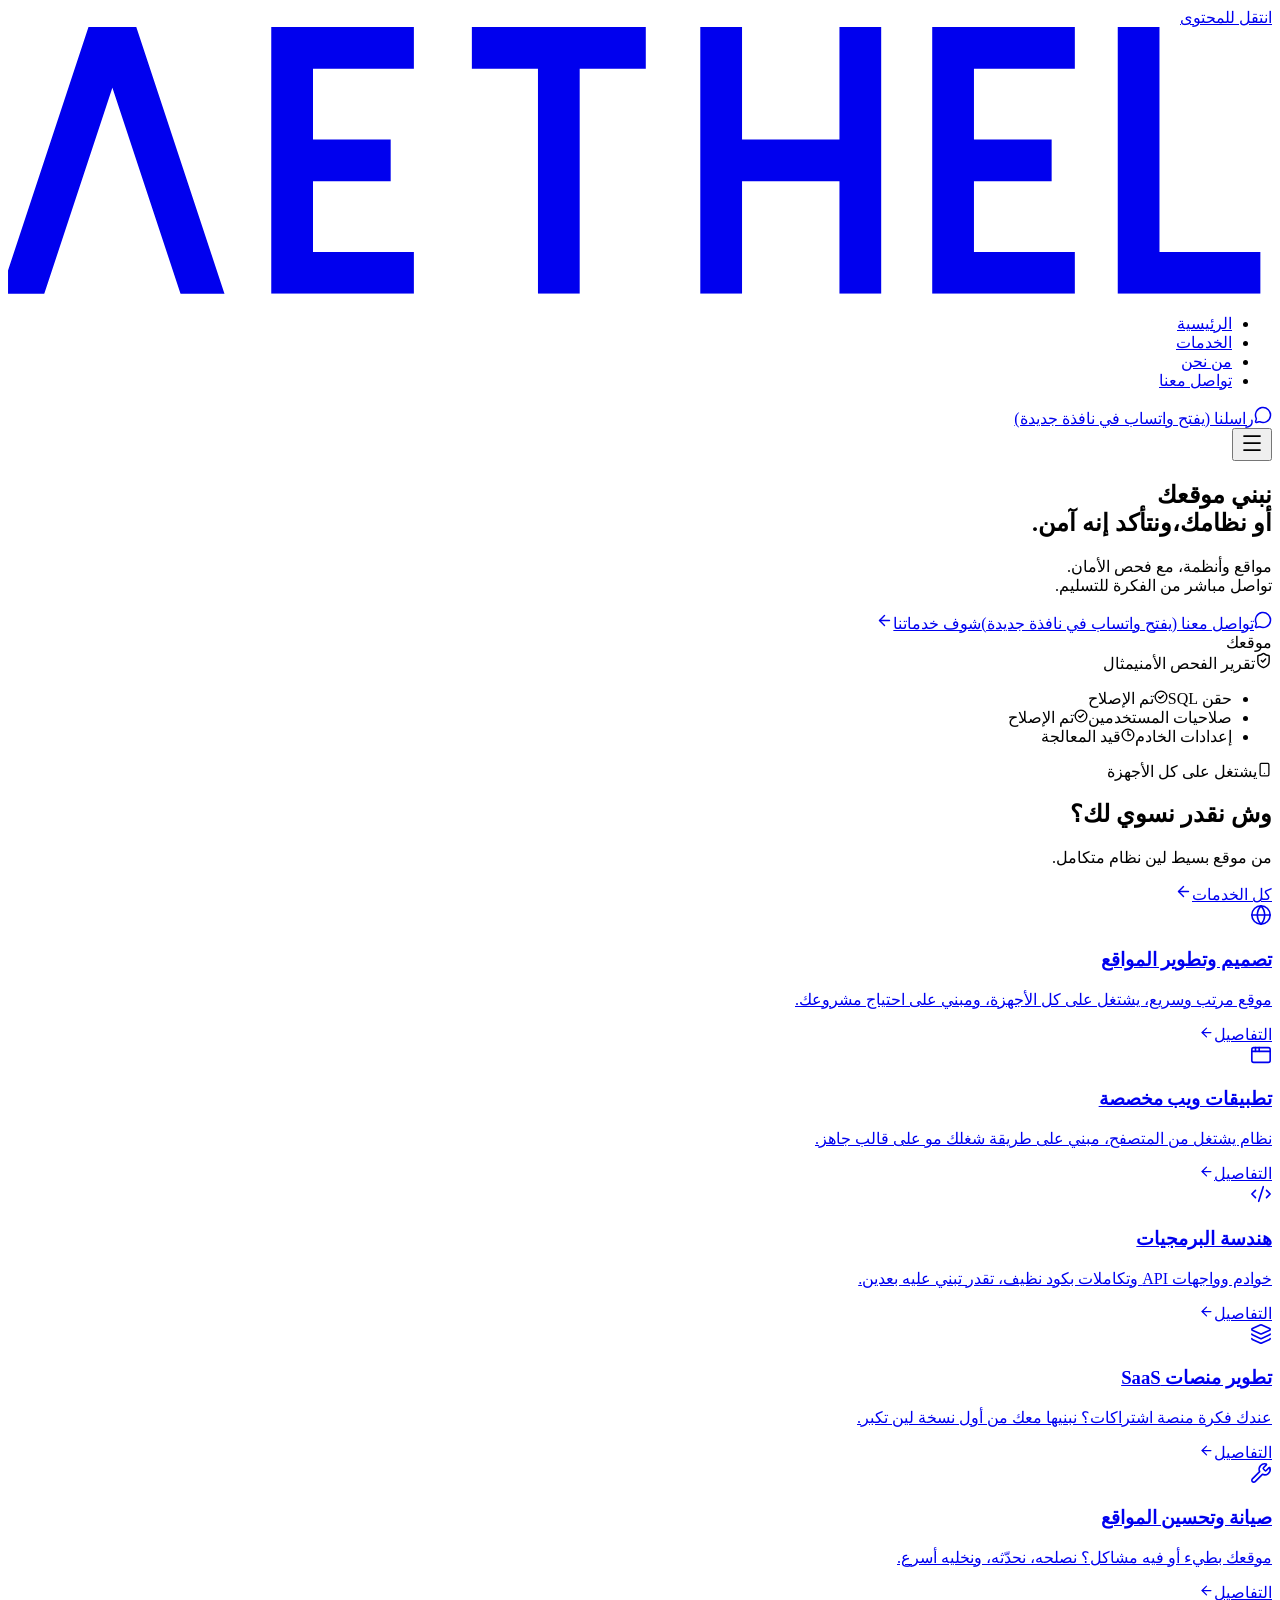
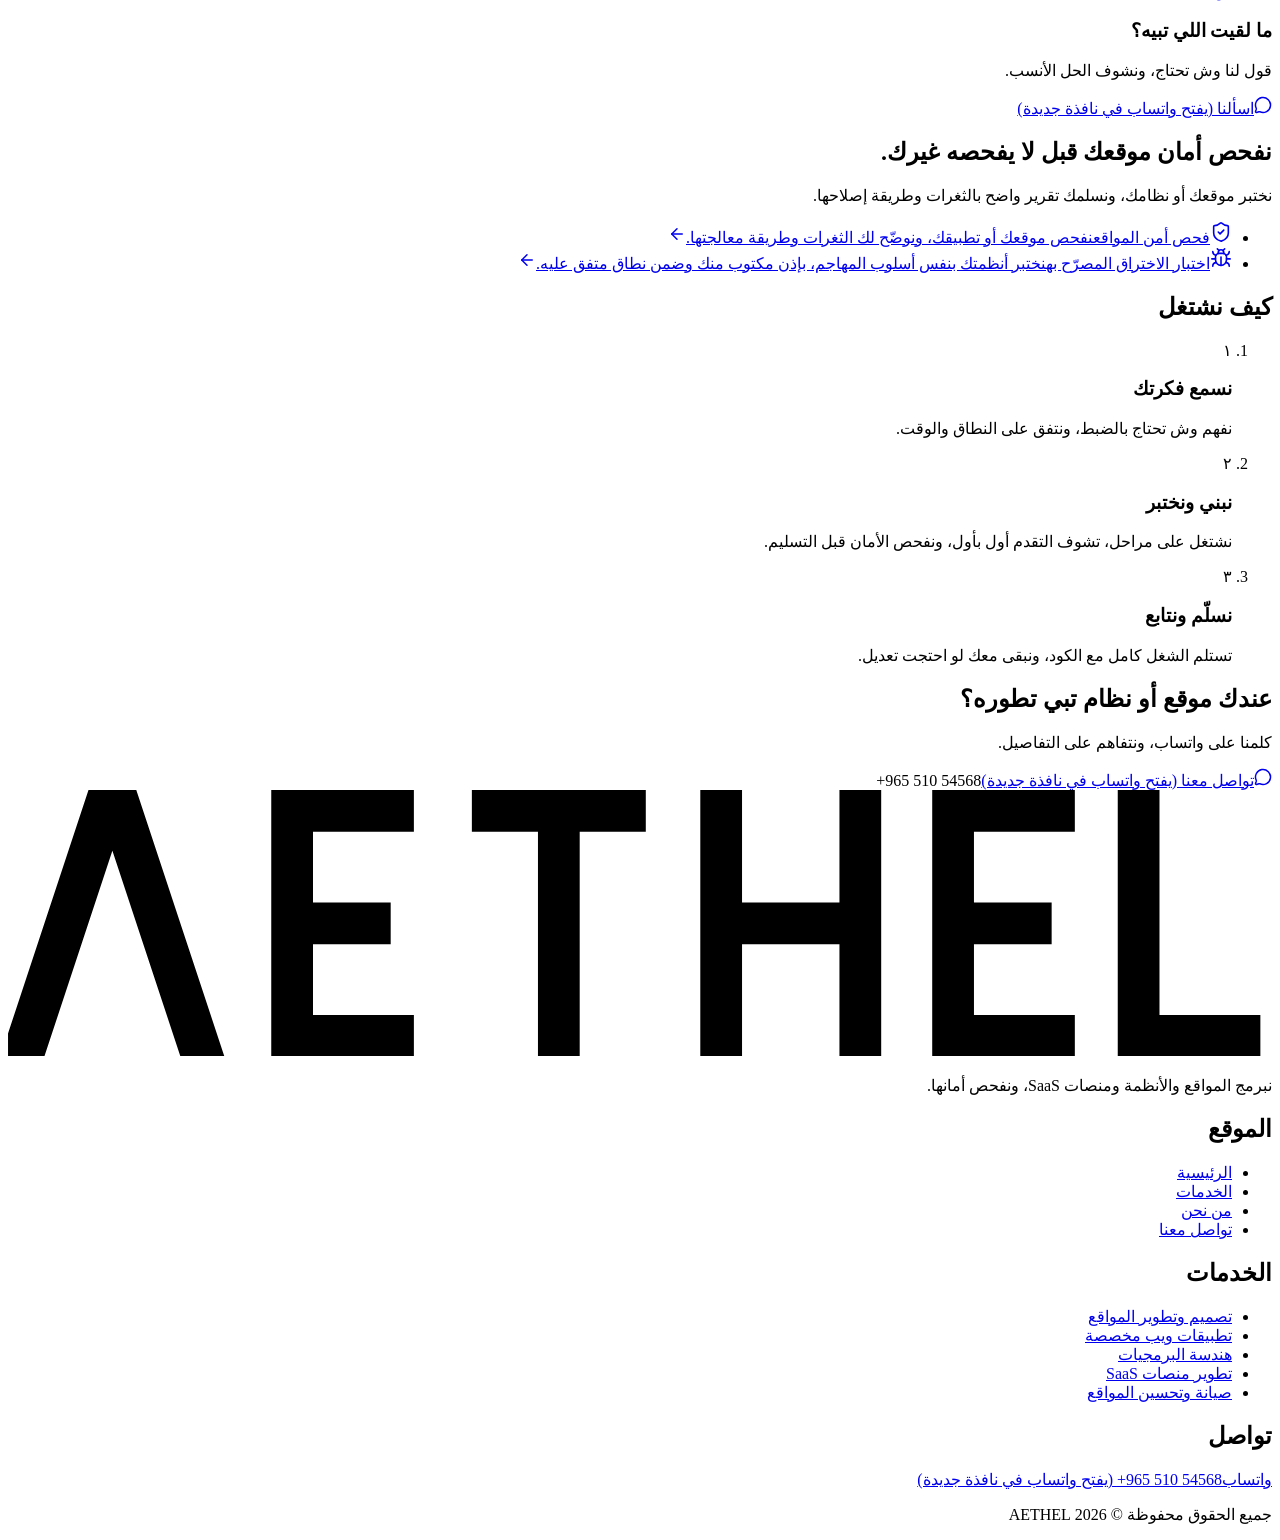
==== commit 5a4c5249: "Publish AETHEL from source 500b344" ====
--- a/index.html
+++ b/index.html
@@ -1 +1 @@
-<!DOCTYPE html><html lang="ar" dir="rtl" class="OR-feG_variable antialiased"><head><meta charSet="utf-8"/><meta name="viewport" content="width=device-width, initial-scale=1"/><link rel="preload" href="/aethel/_next/static/media/420d6ef977b34540-s.p.0-uv4l43gdmt7.woff2" as="font" crossorigin="" type="font/woff2"/><link rel="preload" href="/aethel/_next/static/media/861d9be630ba44be-s.p.0da8nscnv1nkd.woff2" as="font" crossorigin="" type="font/woff2"/><link rel="preload" href="/aethel/_next/static/media/941d061a2bd9e7fe-s.p.3ik2qu-u9tgho.woff2" as="font" crossorigin="" type="font/woff2"/><link rel="stylesheet" href="/aethel/_next/static/chunks/1bpp7nct70l9j.css" data-precedence="next"/><link rel="preload" as="script" fetchPriority="low" href="/aethel/_next/static/chunks/310vm2bl3xxpt.js"/><script src="/aethel/_next/static/chunks/1wnov70f88xjy.js" async=""></script><script src="/aethel/_next/static/chunks/23e6jep2anmtk.js" async=""></script><script src="/aethel/_next/static/chunks/42gvt1zo2hvit.js" async=""></script><script src="/aethel/_next/static/chunks/turbopack-2ebpra6m7lu-j.js" async=""></script><script src="/aethel/_next/static/chunks/1h-9r6hebugep.js" async=""></script><script src="/aethel/_next/static/chunks/0r7tscjowotrh.js" async=""></script><meta name="next-size-adjust" content=""/><meta name="theme-color" content="#ffffff"/><title>AETHEL | استوديو برمجة وأمن مواقع</title><meta name="description" content="نبرمج المواقع والأنظمة ومنصات SaaS، ونفحص أمانها."/><meta name="application-name" content="AETHEL"/><meta name="robots" content="noindex, nofollow"/><meta property="og:title" content="AETHEL | استوديو برمجة وأمن مواقع"/><meta property="og:description" content="نبرمج المواقع والأنظمة ومنصات SaaS، ونفحص أمانها."/><meta property="og:site_name" content="AETHEL"/><meta property="og:locale" content="ar_SA"/><meta property="og:type" content="website"/><meta name="twitter:card" content="summary"/><meta name="twitter:title" content="AETHEL | استوديو برمجة وأمن مواقع"/><meta name="twitter:description" content="نبرمج المواقع والأنظمة ومنصات SaaS، ونفحص أمانها."/><link rel="icon" href="/aethel/icon.svg?icon.1jl6iq00yoc27.svg" sizes="any" type="image/svg+xml"/><script src="/aethel/_next/static/chunks/0cz1d0mv5g_q7.js" noModule=""></script></head><body class="flex min-h-dvh flex-col"><div hidden=""><!--$--><!--/$--></div><a href="#main" class="fixed top-2 start-2 z-50 -translate-y-24 rounded-lg bg-navy px-5 py-2 text-white focus:translate-y-0">انتقل للمحتوى</a><header style="view-transition-name:site-header" class="sticky top-0 z-40 border-b border-slate-200/80 bg-white"><div class="mx-auto flex h-[70px] max-w-[1200px] items-center justify-between gap-6 px-5 md:px-8"><a class="-m-2 p-2" aria-label="AETHEL، الرئيسية" href="/aethel/"><svg viewBox="0 0 109 23" class="block h-auto w-[104px] text-navy" role="img" aria-label="AETHEL" fill="none"><defs><clipPath id="wm-_R_5lb_"><rect x="0" y="0" width="109" height="23"></rect></clipPath></defs><g clip-path="url(#wm-_R_5lb_)" stroke-width="3.6" stroke-linejoin="miter" stroke-miterlimit="8"><path d="M3.9 15.5 H14.1" stroke="var(--color-emerald)"></path><path d="M0.9 24 L9 -0.5 L17.1 24" stroke="currentColor"></path><path d="M35 1.8 H24.5 V21.2 H35 M24.5 11.5 H33" stroke="currentColor"></path><path d="M40 1.8 H55 M47.5 1.8 V23" stroke="currentColor"></path><path d="M61.5 0 V23 M73.5 0 V23 M61.5 11.5 H73.5" stroke="currentColor"></path><path d="M92 1.8 H81.5 V21.2 H92 M81.5 11.5 H90" stroke="currentColor"></path><path d="M97.5 0 V21.2 H108" stroke="currentColor"></path></g></svg></a><nav aria-label="القائمة الرئيسية" class="hidden md:block"><ul class="flex items-center gap-1 rounded-full bg-canvas p-1"><li><a aria-current="page" class="block rounded-full px-4 py-2 text-[0.9375rem] font-semibold text-slate-600 transition-colors hover:text-navy aria-[current=page]:bg-white aria-[current=page]:text-navy aria-[current=page]:shadow-sm" href="/aethel/">الرئيسية</a></li><li><a class="block rounded-full px-4 py-2 text-[0.9375rem] font-semibold text-slate-600 transition-colors hover:text-navy aria-[current=page]:bg-white aria-[current=page]:text-navy aria-[current=page]:shadow-sm" href="/aethel/services/">الخدمات</a></li><li><a class="block rounded-full px-4 py-2 text-[0.9375rem] font-semibold text-slate-600 transition-colors hover:text-navy aria-[current=page]:bg-white aria-[current=page]:text-navy aria-[current=page]:shadow-sm" href="/aethel/about/">من نحن</a></li><li><a class="block rounded-full px-4 py-2 text-[0.9375rem] font-semibold text-slate-600 transition-colors hover:text-navy aria-[current=page]:bg-white aria-[current=page]:text-navy aria-[current=page]:shadow-sm" href="/aethel/contact/">تواصل معنا</a></li></ul></nav><div class="hidden md:block"><a href="https://wa.me/966000000000?text=%D9%87%D9%84%D8%A7%D8%8C%20%D8%A3%D8%A8%D9%8A%20%D8%A3%D8%B3%D8%AA%D9%81%D8%B3%D8%B1%20%D8%B9%D9%86%20%D8%AE%D8%AF%D9%85%D8%A7%D8%AA%20AETHEL." target="_blank" rel="noopener noreferrer" class="group inline-flex min-h-12 items-center justify-center gap-2.5 rounded-xl px-6 py-3 text-[0.9375rem] font-semibold leading-none whitespace-nowrap transition-[background-color,color,border-color] duration-200 bg-emerald text-white hover:bg-emerald-dark min-h-11 px-5 text-[0.875rem]"><svg xmlns="http://www.w3.org/2000/svg" width="18" height="18" viewBox="0 0 24 24" fill="none" stroke="currentColor" stroke-width="2" stroke-linecap="round" stroke-linejoin="round" class="lucide lucide-message-circle" aria-hidden="true"><path d="M2.992 16.342a2 2 0 0 1 .094 1.167l-1.065 3.29a1 1 0 0 0 1.236 1.168l3.413-.998a2 2 0 0 1 1.099.092 10 10 0 1 0-4.777-4.719"></path></svg>راسلنا<span class="sr-only"> (يفتح واتساب في نافذة جديدة)</span></a></div><button type="button" class="-me-2 inline-flex h-11 w-11 items-center justify-center rounded-lg text-navy md:hidden" aria-expanded="false" aria-controls="_R_5b_" aria-label="فتح القائمة"><svg xmlns="http://www.w3.org/2000/svg" width="24" height="24" viewBox="0 0 24 24" fill="none" stroke="currentColor" stroke-width="1.75" stroke-linecap="round" stroke-linejoin="round" class="lucide lucide-menu" aria-hidden="true"><path d="M4 5h16"></path><path d="M4 12h16"></path><path d="M4 19h16"></path></svg></button></div></header><div id="_R_5b_" hidden="" class="fixed inset-x-0 top-[70px] bottom-0 z-40 overflow-y-auto overscroll-contain bg-white md:hidden"><nav aria-label="القائمة الرئيسية" class="flex min-h-full flex-col px-5 pt-4 pb-[max(2rem,env(safe-area-inset-bottom))]"><ul class="space-y-1"><li class="motion-safe:animate-[fade-up_360ms_ease-out_both]" style="animation-delay:0ms"><a aria-current="page" class="block rounded-xl px-4 py-3.5 text-[1.25rem] font-semibold aria-[current=page]:bg-mint-soft aria-[current=page]:text-emerald" href="/aethel/">الرئيسية</a></li><li class="motion-safe:animate-[fade-up_360ms_ease-out_both]" style="animation-delay:40ms"><a class="block rounded-xl px-4 py-3.5 text-[1.25rem] font-semibold aria-[current=page]:bg-mint-soft aria-[current=page]:text-emerald" href="/aethel/services/">الخدمات</a></li><li class="motion-safe:animate-[fade-up_360ms_ease-out_both]" style="animation-delay:80ms"><a class="block rounded-xl px-4 py-3.5 text-[1.25rem] font-semibold aria-[current=page]:bg-mint-soft aria-[current=page]:text-emerald" href="/aethel/about/">من نحن</a></li><li class="motion-safe:animate-[fade-up_360ms_ease-out_both]" style="animation-delay:120ms"><a class="block rounded-xl px-4 py-3.5 text-[1.25rem] font-semibold aria-[current=page]:bg-mint-soft aria-[current=page]:text-emerald" href="/aethel/contact/">تواصل معنا</a></li></ul><div class="mt-auto pt-10"><a href="https://wa.me/966000000000?text=%D9%87%D9%84%D8%A7%D8%8C%20%D8%A3%D8%A8%D9%8A%20%D8%A3%D8%B3%D8%AA%D9%81%D8%B3%D8%B1%20%D8%B9%D9%86%20%D8%AE%D8%AF%D9%85%D8%A7%D8%AA%20AETHEL." target="_blank" rel="noopener noreferrer" class="group inline-flex min-h-12 items-center justify-center gap-2.5 rounded-xl px-6 py-3 text-[0.9375rem] font-semibold leading-none whitespace-nowrap transition-[background-color,color,border-color] duration-200 bg-emerald text-white hover:bg-emerald-dark w-full"><svg xmlns="http://www.w3.org/2000/svg" width="18" height="18" viewBox="0 0 24 24" fill="none" stroke="currentColor" stroke-width="2" stroke-linecap="round" stroke-linejoin="round" class="lucide lucide-message-circle" aria-hidden="true"><path d="M2.992 16.342a2 2 0 0 1 .094 1.167l-1.065 3.29a1 1 0 0 0 1.236 1.168l3.413-.998a2 2 0 0 1 1.099.092 10 10 0 1 0-4.777-4.719"></path></svg>تواصل معنا على واتساب<span class="sr-only"> (يفتح واتساب في نافذة جديدة)</span></a></div></nav></div><main id="main" class="flex-1"><div vt-update="auto"><section class="overflow-hidden bg-gradient-to-b from-canvas to-white"><div class="mx-auto w-full max-w-[1200px] px-5 md:px-8 pt-12 pb-16 md:pt-20 md:pb-24"><div class="grid grid-cols-1 items-center gap-x-12 gap-y-12 lg:grid-cols-2"><div><h1 class="text-[clamp(2.2rem,4.6vw,3.5rem)] leading-[1.3] font-bold">نبني موقعك أو نظامك، <span class="text-emerald">ونتأكد إنه آمن.</span></h1><p class="mt-5 max-w-[44ch] text-[1.125rem] leading-[1.9] text-slate-600">نبرمج المواقع والأنظمة والمنصات، ونفحص أمانها. وتتعامل معنا مباشرة من أول فكرة لين التسليم.</p><div class="mt-8 flex flex-wrap gap-3"><a href="https://wa.me/966000000000?text=%D9%87%D9%84%D8%A7%D8%8C%20%D8%A3%D8%A8%D9%8A%20%D8%A3%D8%B3%D8%AA%D9%81%D8%B3%D8%B1%20%D8%B9%D9%86%20%D8%AE%D8%AF%D9%85%D8%A7%D8%AA%20AETHEL." target="_blank" rel="noopener noreferrer" class="group inline-flex min-h-12 items-center justify-center gap-2.5 rounded-xl px-6 py-3 text-[0.9375rem] font-semibold leading-none whitespace-nowrap transition-[background-color,color,border-color] duration-200 bg-emerald text-white hover:bg-emerald-dark "><svg xmlns="http://www.w3.org/2000/svg" width="18" height="18" viewBox="0 0 24 24" fill="none" stroke="currentColor" stroke-width="2" stroke-linecap="round" stroke-linejoin="round" class="lucide lucide-message-circle" aria-hidden="true"><path d="M2.992 16.342a2 2 0 0 1 .094 1.167l-1.065 3.29a1 1 0 0 0 1.236 1.168l3.413-.998a2 2 0 0 1 1.099.092 10 10 0 1 0-4.777-4.719"></path></svg>تواصل معنا<span class="sr-only"> (يفتح واتساب في نافذة جديدة)</span></a><a class="group inline-flex min-h-12 items-center justify-center gap-2.5 rounded-xl px-6 py-3 text-[0.9375rem] font-semibold leading-none whitespace-nowrap transition-[background-color,color,border-color] duration-200 border border-slate-300 bg-white text-navy hover:border-navy " href="/aethel/services/">شوف خدماتنا<svg xmlns="http://www.w3.org/2000/svg" width="17" height="17" viewBox="0 0 24 24" fill="none" stroke="currentColor" stroke-width="2" stroke-linecap="round" stroke-linejoin="round" class="lucide lucide-arrow-left transition-transform duration-200 group-hover:-translate-x-1" aria-hidden="true"><path d="m12 19-7-7 7-7"></path><path d="M19 12H5"></path></svg></a></div></div><div class="relative mx-auto w-full max-w-[560px] pt-6 pb-16 lg:pb-20" aria-hidden="true"><div class="absolute inset-x-6 top-0 bottom-6 rounded-[2rem] bg-gradient-to-br from-mint-soft via-canvas to-white"></div><div class="float-in relative mx-6 overflow-hidden rounded-2xl border border-slate-200 bg-white shadow-[0_30px_60px_-30px_rgb(11_27_54/0.35)]" style="--i:0"><div class="flex items-center gap-3 border-b border-slate-100 bg-slate-50 px-4 py-3"><span class="flex gap-1.5"><span class="h-2.5 w-2.5 rounded-full bg-slate-300"></span><span class="h-2.5 w-2.5 rounded-full bg-slate-300"></span><span class="h-2.5 w-2.5 rounded-full bg-slate-300"></span></span><span class="flex-1 rounded-md bg-white px-3 py-1 text-[0.75rem] text-slate-500 ring-1 ring-slate-200">موقعك</span></div><div class="p-5"><div class="flex items-center justify-between"><span class="h-3 w-16 rounded bg-navy"></span><span class="flex gap-2"><span class="h-2 w-8 rounded bg-slate-200"></span><span class="h-2 w-8 rounded bg-slate-200"></span><span class="h-2 w-8 rounded bg-slate-200"></span></span></div><div class="mt-6 grid grid-cols-5 items-center gap-4"><div class="col-span-3 space-y-2.5"><span class="block h-3.5 w-11/12 rounded bg-slate-800"></span><span class="block h-3.5 w-2/3 rounded bg-slate-800"></span><span class="block h-2 w-full rounded bg-slate-200"></span><span class="block h-2 w-4/5 rounded bg-slate-200"></span><span class="mt-3 block h-7 w-24 rounded-lg bg-emerald"></span></div><div class="col-span-2 aspect-square rounded-xl bg-gradient-to-br from-emerald/80 to-navy"></div></div><div class="mt-6 grid grid-cols-3 gap-3"><div class="rounded-lg border border-slate-100 p-3"><span class="block h-5 w-5 rounded-md bg-mint-soft"></span><span class="mt-2 block h-2 w-4/5 rounded bg-slate-200"></span><span class="mt-1.5 block h-2 w-3/5 rounded bg-slate-100"></span></div><div class="rounded-lg border border-slate-100 p-3"><span class="block h-5 w-5 rounded-md bg-mint-soft"></span><span class="mt-2 block h-2 w-4/5 rounded bg-slate-200"></span><span class="mt-1.5 block h-2 w-3/5 rounded bg-slate-100"></span></div><div class="rounded-lg border border-slate-100 p-3"><span class="block h-5 w-5 rounded-md bg-mint-soft"></span><span class="mt-2 block h-2 w-4/5 rounded bg-slate-200"></span><span class="mt-1.5 block h-2 w-3/5 rounded bg-slate-100"></span></div></div></div></div><div class="float-in absolute bottom-0 left-0 w-[272px] rounded-2xl border border-slate-200 bg-white p-4 shadow-[0_20px_40px_-20px_rgb(11_27_54/0.35)] sm:w-[284px]" style="--i:2"><div class="flex items-center gap-2"><span class="inline-flex h-8 w-8 items-center justify-center rounded-lg bg-mint-soft text-emerald"><svg xmlns="http://www.w3.org/2000/svg" width="17" height="17" viewBox="0 0 24 24" fill="none" stroke="currentColor" stroke-width="2" stroke-linecap="round" stroke-linejoin="round" class="lucide lucide-shield-check" aria-hidden="true"><path d="M20 13c0 5-3.5 7.5-7.66 8.95a1 1 0 0 1-.67-.01C7.5 20.5 4 18 4 13V6a1 1 0 0 1 1-1c2 0 4.5-1.2 6.24-2.72a1.17 1.17 0 0 1 1.52 0C14.51 3.81 17 5 19 5a1 1 0 0 1 1 1z"></path><path d="m9 12 2 2 4-4"></path></svg></span><span class="text-[0.875rem] font-semibold">تقرير الفحص الأمني</span><span class="ms-auto rounded-full bg-slate-100 px-2 py-0.5 text-[0.6875rem] text-slate-500">مثال</span></div><ul class="mt-3 space-y-2"><li class="flex items-center justify-between gap-2 rounded-lg bg-slate-50 px-3 py-2 text-[0.8125rem] whitespace-nowrap"><span>حقن SQL</span><span class="inline-flex items-center gap-1 font-semibold text-emerald"><svg xmlns="http://www.w3.org/2000/svg" width="14" height="14" viewBox="0 0 24 24" fill="none" stroke="currentColor" stroke-width="2.25" stroke-linecap="round" stroke-linejoin="round" class="lucide lucide-circle-check lucide-check-circle-2" aria-hidden="true"><circle cx="12" cy="12" r="10"></circle><path d="m16 9-5.5 5.5L8 12"></path></svg>تم الإصلاح</span></li><li class="flex items-center justify-between gap-2 rounded-lg bg-slate-50 px-3 py-2 text-[0.8125rem] whitespace-nowrap"><span>صلاحيات المستخدمين</span><span class="inline-flex items-center gap-1 font-semibold text-emerald"><svg xmlns="http://www.w3.org/2000/svg" width="14" height="14" viewBox="0 0 24 24" fill="none" stroke="currentColor" stroke-width="2.25" stroke-linecap="round" stroke-linejoin="round" class="lucide lucide-circle-check lucide-check-circle-2" aria-hidden="true"><circle cx="12" cy="12" r="10"></circle><path d="m16 9-5.5 5.5L8 12"></path></svg>تم الإصلاح</span></li><li class="flex items-center justify-between gap-2 rounded-lg bg-slate-50 px-3 py-2 text-[0.8125rem] whitespace-nowrap"><span>إعدادات الخادم</span><span class="inline-flex items-center gap-1 font-semibold text-amber-700"><svg xmlns="http://www.w3.org/2000/svg" width="14" height="14" viewBox="0 0 24 24" fill="none" stroke="currentColor" stroke-width="2.25" stroke-linecap="round" stroke-linejoin="round" class="lucide lucide-clock-3" aria-hidden="true"><circle cx="12" cy="12" r="10"></circle><path d="M12 6v6h4"></path></svg>قيد المعالجة</span></li></ul></div><div class="float-in absolute top-0 right-0 inline-flex items-center gap-2 rounded-full border border-slate-200 bg-white px-3.5 py-2 text-[0.8125rem] font-semibold shadow-md" style="--i:1"><svg xmlns="http://www.w3.org/2000/svg" width="15" height="15" viewBox="0 0 24 24" fill="none" stroke="currentColor" stroke-width="2" stroke-linecap="round" stroke-linejoin="round" class="lucide lucide-smartphone text-emerald" aria-hidden="true"><rect width="14" height="20" x="5" y="2" rx="2" ry="2"></rect><path d="M12 18h.01"></path></svg>يشتغل على كل الأجهزة</div></div></div></div></section><section aria-labelledby="services" class="py-16 md:py-24"><div class="mx-auto w-full max-w-[1200px] px-5 md:px-8 "><div class="flex flex-wrap items-end justify-between gap-6"><div class="max-w-[640px]"><h2 id="services" class="text-[clamp(1.75rem,3.2vw,2.5rem)] leading-[1.35] font-bold">وش نقدر نسوي لك؟</h2><p class="mt-3 text-[1.0625rem] leading-[1.85] text-slate-600">من موقع بسيط لين نظام متكامل.</p></div><a class="group inline-flex min-h-12 items-center justify-center gap-2.5 rounded-xl px-6 py-3 text-[0.9375rem] font-semibold leading-none whitespace-nowrap transition-[background-color,color,border-color] duration-200 border border-slate-300 bg-white text-navy hover:border-navy " href="/aethel/services/">كل الخدمات<svg xmlns="http://www.w3.org/2000/svg" width="17" height="17" viewBox="0 0 24 24" fill="none" stroke="currentColor" stroke-width="2" stroke-linecap="round" stroke-linejoin="round" class="lucide lucide-arrow-left transition-transform duration-200 group-hover:-translate-x-1" aria-hidden="true"><path d="m12 19-7-7 7-7"></path><path d="M19 12H5"></path></svg></a></div><div class="mt-10 grid grid-cols-1 gap-5 sm:grid-cols-2 lg:grid-cols-3"><a class="group flex flex-col rounded-2xl border border-slate-200 bg-white p-6 transition-colors duration-200 hover:border-emerald/50" href="/aethel/services/#websites"><span aria-hidden="true" class="inline-flex h-12 w-12 shrink-0 items-center justify-center rounded-xl bg-mint-soft text-emerald "><svg xmlns="http://www.w3.org/2000/svg" width="22" height="22" viewBox="0 0 24 24" fill="none" stroke="currentColor" stroke-width="1.75" stroke-linecap="round" stroke-linejoin="round" class="lucide lucide-globe" aria-hidden="true"><circle cx="12" cy="12" r="10"></circle><path d="M12 2a14.5 14.5 0 0 0 0 20 14.5 14.5 0 0 0 0-20"></path><path d="M2 12h20"></path></svg></span><h3 class="mt-5 text-[1.1875rem] leading-[1.5] font-bold">تصميم وتطوير المواقع</h3><p class="mt-2 text-[0.9375rem] leading-[1.8] text-slate-600">موقع مرتب وسريع، يشتغل على كل الأجهزة، ومبني على احتياج مشروعك.</p><span class="mt-auto inline-flex items-center gap-1 pt-5 text-[0.875rem] font-semibold text-emerald">التفاصيل<svg xmlns="http://www.w3.org/2000/svg" width="15" height="15" viewBox="0 0 24 24" fill="none" stroke="currentColor" stroke-width="2" stroke-linecap="round" stroke-linejoin="round" class="lucide lucide-arrow-left transition-transform duration-200 group-hover:-translate-x-1" aria-hidden="true"><path d="m12 19-7-7 7-7"></path><path d="M19 12H5"></path></svg></span></a><a class="group flex flex-col rounded-2xl border border-slate-200 bg-white p-6 transition-colors duration-200 hover:border-emerald/50" href="/aethel/services/#web-apps"><span aria-hidden="true" class="inline-flex h-12 w-12 shrink-0 items-center justify-center rounded-xl bg-mint-soft text-emerald "><svg xmlns="http://www.w3.org/2000/svg" width="22" height="22" viewBox="0 0 24 24" fill="none" stroke="currentColor" stroke-width="1.75" stroke-linecap="round" stroke-linejoin="round" class="lucide lucide-app-window" aria-hidden="true"><rect x="2" y="4" width="20" height="16" rx="2"></rect><path d="M10 4v4"></path><path d="M2 8h20"></path><path d="M6 4v4"></path></svg></span><h3 class="mt-5 text-[1.1875rem] leading-[1.5] font-bold">تطبيقات ويب مخصصة</h3><p class="mt-2 text-[0.9375rem] leading-[1.8] text-slate-600">نظام يشتغل من المتصفح، مبني على طريقة شغلك مو على قالب جاهز.</p><span class="mt-auto inline-flex items-center gap-1 pt-5 text-[0.875rem] font-semibold text-emerald">التفاصيل<svg xmlns="http://www.w3.org/2000/svg" width="15" height="15" viewBox="0 0 24 24" fill="none" stroke="currentColor" stroke-width="2" stroke-linecap="round" stroke-linejoin="round" class="lucide lucide-arrow-left transition-transform duration-200 group-hover:-translate-x-1" aria-hidden="true"><path d="m12 19-7-7 7-7"></path><path d="M19 12H5"></path></svg></span></a><a class="group flex flex-col rounded-2xl border border-slate-200 bg-white p-6 transition-colors duration-200 hover:border-emerald/50" href="/aethel/services/#software"><span aria-hidden="true" class="inline-flex h-12 w-12 shrink-0 items-center justify-center rounded-xl bg-mint-soft text-emerald "><svg xmlns="http://www.w3.org/2000/svg" width="22" height="22" viewBox="0 0 24 24" fill="none" stroke="currentColor" stroke-width="1.75" stroke-linecap="round" stroke-linejoin="round" class="lucide lucide-code-xml lucide-code-2" aria-hidden="true"><path d="m18 16 4-4-4-4"></path><path d="m6 8-4 4 4 4"></path><path d="m14.5 4-5 16"></path></svg></span><h3 class="mt-5 text-[1.1875rem] leading-[1.5] font-bold">هندسة البرمجيات</h3><p class="mt-2 text-[0.9375rem] leading-[1.8] text-slate-600">خوادم وواجهات API وتكاملات بكود نظيف، تقدر تبني عليه بعدين.</p><span class="mt-auto inline-flex items-center gap-1 pt-5 text-[0.875rem] font-semibold text-emerald">التفاصيل<svg xmlns="http://www.w3.org/2000/svg" width="15" height="15" viewBox="0 0 24 24" fill="none" stroke="currentColor" stroke-width="2" stroke-linecap="round" stroke-linejoin="round" class="lucide lucide-arrow-left transition-transform duration-200 group-hover:-translate-x-1" aria-hidden="true"><path d="m12 19-7-7 7-7"></path><path d="M19 12H5"></path></svg></span></a><a class="group flex flex-col rounded-2xl border border-slate-200 bg-white p-6 transition-colors duration-200 hover:border-emerald/50" href="/aethel/services/#saas"><span aria-hidden="true" class="inline-flex h-12 w-12 shrink-0 items-center justify-center rounded-xl bg-mint-soft text-emerald "><svg xmlns="http://www.w3.org/2000/svg" width="22" height="22" viewBox="0 0 24 24" fill="none" stroke="currentColor" stroke-width="1.75" stroke-linecap="round" stroke-linejoin="round" class="lucide lucide-layers lucide-layers-3" aria-hidden="true"><path d="M12.83 2.18a2 2 0 0 0-1.66 0L2.6 6.08a1 1 0 0 0 0 1.83l8.58 3.91a2 2 0 0 0 1.66 0l8.58-3.9a1 1 0 0 0 0-1.83z"></path><path d="M2 12a1 1 0 0 0 .58.91l8.6 3.91a2 2 0 0 0 1.65 0l8.58-3.9A1 1 0 0 0 22 12"></path><path d="M2 17a1 1 0 0 0 .58.91l8.6 3.91a2 2 0 0 0 1.65 0l8.58-3.9A1 1 0 0 0 22 17"></path></svg></span><h3 class="mt-5 text-[1.1875rem] leading-[1.5] font-bold">تطوير منصات SaaS</h3><p class="mt-2 text-[0.9375rem] leading-[1.8] text-slate-600">عندك فكرة منصة اشتراكات؟ نبنيها معك من أول نسخة لين تكبر.</p><span class="mt-auto inline-flex items-center gap-1 pt-5 text-[0.875rem] font-semibold text-emerald">التفاصيل<svg xmlns="http://www.w3.org/2000/svg" width="15" height="15" viewBox="0 0 24 24" fill="none" stroke="currentColor" stroke-width="2" stroke-linecap="round" stroke-linejoin="round" class="lucide lucide-arrow-left transition-transform duration-200 group-hover:-translate-x-1" aria-hidden="true"><path d="m12 19-7-7 7-7"></path><path d="M19 12H5"></path></svg></span></a><a class="group flex flex-col rounded-2xl border border-slate-200 bg-white p-6 transition-colors duration-200 hover:border-emerald/50" href="/aethel/services/#maintenance"><span aria-hidden="true" class="inline-flex h-12 w-12 shrink-0 items-center justify-center rounded-xl bg-mint-soft text-emerald "><svg xmlns="http://www.w3.org/2000/svg" width="22" height="22" viewBox="0 0 24 24" fill="none" stroke="currentColor" stroke-width="1.75" stroke-linecap="round" stroke-linejoin="round" class="lucide lucide-wrench" aria-hidden="true"><path d="M14.7 6.3a1 1 0 0 0 0 1.4l1.6 1.6a1 1 0 0 0 1.4 0l3.106-3.105c.32-.322.863-.22.983.218a6 6 0 0 1-8.259 7.057l-7.91 7.91a1 1 0 0 1-2.999-3l7.91-7.91a6 6 0 0 1 7.057-8.259c.438.12.54.662.219.984z"></path></svg></span><h3 class="mt-5 text-[1.1875rem] leading-[1.5] font-bold">صيانة وتحسين المواقع</h3><p class="mt-2 text-[0.9375rem] leading-[1.8] text-slate-600">موقعك بطيء أو فيه مشاكل؟ نصلحه، نحدّثه، ونخليه أسرع.</p><span class="mt-auto inline-flex items-center gap-1 pt-5 text-[0.875rem] font-semibold text-emerald">التفاصيل<svg xmlns="http://www.w3.org/2000/svg" width="15" height="15" viewBox="0 0 24 24" fill="none" stroke="currentColor" stroke-width="2" stroke-linecap="round" stroke-linejoin="round" class="lucide lucide-arrow-left transition-transform duration-200 group-hover:-translate-x-1" aria-hidden="true"><path d="m12 19-7-7 7-7"></path><path d="M19 12H5"></path></svg></span></a><div class="flex flex-col justify-between rounded-2xl bg-canvas p-6"><div><h3 class="text-[1.1875rem] leading-[1.5] font-bold">ما لقيت اللي تبيه؟</h3><p class="mt-2 text-[0.9375rem] leading-[1.8] text-slate-600">قول لنا وش تحتاج، ونشوف الحل الأنسب.</p></div><a href="https://wa.me/966000000000?text=%D9%87%D9%84%D8%A7%D8%8C%20%D8%A3%D8%A8%D9%8A%20%D8%A3%D8%B3%D8%AA%D9%81%D8%B3%D8%B1%20%D8%B9%D9%86%20%D8%AE%D8%AF%D9%85%D8%A7%D8%AA%20AETHEL." target="_blank" rel="noopener noreferrer" class="group inline-flex min-h-12 items-center justify-center gap-2.5 rounded-xl px-6 py-3 text-[0.9375rem] font-semibold leading-none whitespace-nowrap transition-[background-color,color,border-color] duration-200 border border-slate-300 bg-white text-navy hover:border-navy mt-6 self-start"><svg xmlns="http://www.w3.org/2000/svg" width="18" height="18" viewBox="0 0 24 24" fill="none" stroke="currentColor" stroke-width="2" stroke-linecap="round" stroke-linejoin="round" class="lucide lucide-message-circle" aria-hidden="true"><path d="M2.992 16.342a2 2 0 0 1 .094 1.167l-1.065 3.29a1 1 0 0 0 1.236 1.168l3.413-.998a2 2 0 0 1 1.099.092 10 10 0 1 0-4.777-4.719"></path></svg>اسألنا<span class="sr-only"> (يفتح واتساب في نافذة جديدة)</span></a></div></div></div></section><section aria-labelledby="security" class="pb-16 md:pb-24"><div class="mx-auto w-full max-w-[1200px] px-5 md:px-8 "><div class="grid grid-cols-1 gap-10 rounded-3xl bg-navy p-7 text-white md:p-12 lg:grid-cols-2 lg:items-center"><div class="max-w-[640px]"><h2 id="security" class="text-[clamp(1.75rem,3.2vw,2.5rem)] leading-[1.35] font-bold">نفحص أمان موقعك قبل لا يفحصه غيرك.</h2><p class="mt-3 text-[1.0625rem] leading-[1.85] text-slate-300">نختبر موقعك أو نظامك، ونسلمك تقرير واضح بالثغرات وطريقة إصلاحها.</p></div><ul class="space-y-3"><li><a class="group flex items-center gap-4 rounded-2xl border border-navy-line bg-navy-2 p-5 transition-colors hover:border-mint/40" href="/aethel/services/#security-assessment"><span aria-hidden="true" class="inline-flex h-12 w-12 shrink-0 items-center justify-center rounded-xl bg-navy-2 text-mint "><svg xmlns="http://www.w3.org/2000/svg" width="22" height="22" viewBox="0 0 24 24" fill="none" stroke="currentColor" stroke-width="1.75" stroke-linecap="round" stroke-linejoin="round" class="lucide lucide-shield-check" aria-hidden="true"><path d="M20 13c0 5-3.5 7.5-7.66 8.95a1 1 0 0 1-.67-.01C7.5 20.5 4 18 4 13V6a1 1 0 0 1 1-1c2 0 4.5-1.2 6.24-2.72a1.17 1.17 0 0 1 1.52 0C14.51 3.81 17 5 19 5a1 1 0 0 1 1 1z"></path><path d="m9 12 2 2 4-4"></path></svg></span><span class="min-w-0 flex-1"><span class="block text-[1.1875rem] leading-[1.5] font-bold">فحص أمن المواقع</span><span class="mt-0.5 block text-[0.9375rem] leading-[1.75] text-slate-300">نفحص موقعك أو تطبيقك، ونوضّح لك الثغرات وطريقة معالجتها.</span></span><svg xmlns="http://www.w3.org/2000/svg" width="18" height="18" viewBox="0 0 24 24" fill="none" stroke="currentColor" stroke-width="2" stroke-linecap="round" stroke-linejoin="round" class="lucide lucide-arrow-left shrink-0 text-slate-400 transition-[translate,color] group-hover:-translate-x-1 group-hover:text-mint" aria-hidden="true"><path d="m12 19-7-7 7-7"></path><path d="M19 12H5"></path></svg></a></li><li><a class="group flex items-center gap-4 rounded-2xl border border-navy-line bg-navy-2 p-5 transition-colors hover:border-mint/40" href="/aethel/services/#penetration-testing"><span aria-hidden="true" class="inline-flex h-12 w-12 shrink-0 items-center justify-center rounded-xl bg-navy-2 text-mint "><svg xmlns="http://www.w3.org/2000/svg" width="22" height="22" viewBox="0 0 24 24" fill="none" stroke="currentColor" stroke-width="1.75" stroke-linecap="round" stroke-linejoin="round" class="lucide lucide-bug" aria-hidden="true"><path d="M12 20v-9"></path><path d="M14 7a4 4 0 0 1 4 4v3a6 6 0 0 1-12 0v-3a4 4 0 0 1 4-4z"></path><path d="M14.12 3.88 16 2"></path><path d="M21 21a4 4 0 0 0-3.81-4"></path><path d="M21 5a4 4 0 0 1-3.55 3.97"></path><path d="M22 13h-4"></path><path d="M3 21a4 4 0 0 1 3.81-4"></path><path d="M3 5a4 4 0 0 0 3.55 3.97"></path><path d="M6 13H2"></path><path d="m8 2 1.88 1.88"></path><path d="M9 7.13V6a3 3 0 1 1 6 0v1.13"></path></svg></span><span class="min-w-0 flex-1"><span class="block text-[1.1875rem] leading-[1.5] font-bold">اختبار الاختراق المصرّح به</span><span class="mt-0.5 block text-[0.9375rem] leading-[1.75] text-slate-300">نختبر أنظمتك بنفس أسلوب المهاجم، بإذن مكتوب منك وضمن نطاق متفق عليه.</span></span><svg xmlns="http://www.w3.org/2000/svg" width="18" height="18" viewBox="0 0 24 24" fill="none" stroke="currentColor" stroke-width="2" stroke-linecap="round" stroke-linejoin="round" class="lucide lucide-arrow-left shrink-0 text-slate-400 transition-[translate,color] group-hover:-translate-x-1 group-hover:text-mint" aria-hidden="true"><path d="m12 19-7-7 7-7"></path><path d="M19 12H5"></path></svg></a></li></ul></div></div></section><section aria-labelledby="how" class="bg-canvas py-16 md:py-24"><div class="mx-auto w-full max-w-[1200px] px-5 md:px-8 "><div class="mx-auto max-w-[640px] text-center"><h2 id="how" class="text-[clamp(1.75rem,3.2vw,2.5rem)] leading-[1.35] font-bold">كيف نشتغل</h2></div><ol class="relative mt-12 grid grid-cols-1 gap-8 md:grid-cols-3"><span aria-hidden="true" class="absolute top-6 right-[16%] left-[16%] hidden h-px bg-slate-300 md:block"></span><li class="relative text-center"><span class="relative z-10 mx-auto flex h-12 w-12 items-center justify-center rounded-full bg-emerald text-[1.125rem] font-bold text-white ring-8 ring-canvas">١</span><h3 class="mt-5 text-[1.25rem] leading-[1.5] font-bold">نسمع فكرتك</h3><p class="mx-auto mt-2 max-w-[30ch] text-[0.9375rem] leading-[1.8] text-slate-600">نفهم وش تحتاج بالضبط، ونتفق على النطاق والوقت.</p></li><li class="relative text-center"><span class="relative z-10 mx-auto flex h-12 w-12 items-center justify-center rounded-full bg-emerald text-[1.125rem] font-bold text-white ring-8 ring-canvas">٢</span><h3 class="mt-5 text-[1.25rem] leading-[1.5] font-bold">نبني ونختبر</h3><p class="mx-auto mt-2 max-w-[30ch] text-[0.9375rem] leading-[1.8] text-slate-600">نشتغل على مراحل، تشوف التقدم أول بأول، ونفحص الأمان قبل التسليم.</p></li><li class="relative text-center"><span class="relative z-10 mx-auto flex h-12 w-12 items-center justify-center rounded-full bg-emerald text-[1.125rem] font-bold text-white ring-8 ring-canvas">٣</span><h3 class="mt-5 text-[1.25rem] leading-[1.5] font-bold">نسلّم ونتابع</h3><p class="mx-auto mt-2 max-w-[30ch] text-[0.9375rem] leading-[1.8] text-slate-600">تستلم الشغل كامل مع الكود، ونبقى معك لو احتجت تعديل.</p></li></ol></div></section><section aria-labelledby="cta-title" class="py-16 md:py-24"><div class="mx-auto w-full max-w-[1200px] px-5 md:px-8 "><div class="flex flex-col items-start justify-between gap-8 rounded-3xl bg-navy px-7 py-12 text-white md:flex-row md:items-center md:px-14 md:py-14"><div><h2 id="cta-title" class="text-[clamp(1.75rem,3.4vw,2.5rem)] leading-[1.35] font-bold">عندك موقع أو نظام تبي تطوره؟</h2><p class="mt-3 text-[1.0625rem] text-slate-300">كلمنا على واتساب، ونتفاهم على التفاصيل.</p></div><div class="flex flex-col items-start gap-2 md:items-end"><a href="https://wa.me/966000000000?text=%D9%87%D9%84%D8%A7%D8%8C%20%D8%A3%D8%A8%D9%8A%20%D8%A3%D8%B3%D8%AA%D9%81%D8%B3%D8%B1%20%D8%B9%D9%86%20%D8%AE%D8%AF%D9%85%D8%A7%D8%AA%20AETHEL." target="_blank" rel="noopener noreferrer" class="group inline-flex min-h-12 items-center justify-center gap-2.5 rounded-xl px-6 py-3 text-[0.9375rem] font-semibold leading-none whitespace-nowrap transition-[background-color,color,border-color] duration-200 bg-white text-navy hover:bg-mint-soft "><svg xmlns="http://www.w3.org/2000/svg" width="18" height="18" viewBox="0 0 24 24" fill="none" stroke="currentColor" stroke-width="2" stroke-linecap="round" stroke-linejoin="round" class="lucide lucide-message-circle" aria-hidden="true"><path d="M2.992 16.342a2 2 0 0 1 .094 1.167l-1.065 3.29a1 1 0 0 0 1.236 1.168l3.413-.998a2 2 0 0 1 1.099.092 10 10 0 1 0-4.777-4.719"></path></svg>تواصل معنا<span class="sr-only"> (يفتح واتساب في نافذة جديدة)</span></a><span class="latin text-[0.875rem] text-slate-400 tabular-nums" dir="ltr" translate="no">+966 00 000 0000</span></div></div></div></section></div><!--$--><!--/$--></main><footer class="bg-navy text-white"><div class="mx-auto grid max-w-[1200px] grid-cols-2 gap-x-8 gap-y-10 px-5 pt-14 pb-8 md:grid-cols-12 md:px-8 md:pt-16"><div class="col-span-2 md:col-span-5"><svg viewBox="0 0 109 23" class="block h-auto w-[120px] text-white" role="img" aria-label="AETHEL" fill="none"><defs><clipPath id="wm-_S_1_"><rect x="0" y="0" width="109" height="23"></rect></clipPath></defs><g clip-path="url(#wm-_S_1_)" stroke-width="3.6" stroke-linejoin="miter" stroke-miterlimit="8"><path d="M3.9 15.5 H14.1" stroke="var(--color-emerald)"></path><path d="M0.9 24 L9 -0.5 L17.1 24" stroke="currentColor"></path><path d="M35 1.8 H24.5 V21.2 H35 M24.5 11.5 H33" stroke="currentColor"></path><path d="M40 1.8 H55 M47.5 1.8 V23" stroke="currentColor"></path><path d="M61.5 0 V23 M73.5 0 V23 M61.5 11.5 H73.5" stroke="currentColor"></path><path d="M92 1.8 H81.5 V21.2 H92 M81.5 11.5 H90" stroke="currentColor"></path><path d="M97.5 0 V21.2 H108" stroke="currentColor"></path></g></svg><p class="mt-4 max-w-[34ch] text-[0.9375rem] leading-[1.85] text-slate-400">نبرمج المواقع والأنظمة ومنصات SaaS، ونفحص أمانها.</p></div><nav aria-label="روابط الموقع" class="md:col-span-2"><h2 class="text-[0.875rem] font-semibold text-slate-300">الموقع</h2><ul class="mt-4 space-y-2"><li><a class="text-[0.9375rem] text-slate-400 transition-colors hover:text-white" href="/aethel/">الرئيسية</a></li><li><a class="text-[0.9375rem] text-slate-400 transition-colors hover:text-white" href="/aethel/services/">الخدمات</a></li><li><a class="text-[0.9375rem] text-slate-400 transition-colors hover:text-white" href="/aethel/about/">من نحن</a></li><li><a class="text-[0.9375rem] text-slate-400 transition-colors hover:text-white" href="/aethel/contact/">تواصل معنا</a></li></ul></nav><div class="md:col-span-3"><h2 class="text-[0.875rem] font-semibold text-slate-300">الخدمات</h2><ul class="mt-4 space-y-2"><li><a class="text-[0.9375rem] text-slate-400 transition-colors hover:text-white" href="/aethel/services/#websites">تصميم وتطوير المواقع</a></li><li><a class="text-[0.9375rem] text-slate-400 transition-colors hover:text-white" href="/aethel/services/#web-apps">تطبيقات ويب مخصصة</a></li><li><a class="text-[0.9375rem] text-slate-400 transition-colors hover:text-white" href="/aethel/services/#software">هندسة البرمجيات</a></li><li><a class="text-[0.9375rem] text-slate-400 transition-colors hover:text-white" href="/aethel/services/#saas">تطوير منصات SaaS</a></li><li><a class="text-[0.9375rem] text-slate-400 transition-colors hover:text-white" href="/aethel/services/#maintenance">صيانة وتحسين المواقع</a></li></ul></div><div class="col-span-2 md:col-span-2"><h2 class="text-[0.875rem] font-semibold text-slate-300">تواصل</h2><a href="https://wa.me/966000000000?text=%D9%87%D9%84%D8%A7%D8%8C%20%D8%A3%D8%A8%D9%8A%20%D8%A3%D8%B3%D8%AA%D9%81%D8%B3%D8%B1%20%D8%B9%D9%86%20%D8%AE%D8%AF%D9%85%D8%A7%D8%AA%20AETHEL." target="_blank" rel="noopener noreferrer" class="mt-4 inline-block text-[0.9375rem] text-slate-400 transition-colors hover:text-white">واتساب<span class="latin mt-1 block tabular-nums" dir="ltr" translate="no">+966 00 000 0000</span><span class="sr-only"> (يفتح واتساب في نافذة جديدة)</span></a></div><p class="col-span-2 border-t border-navy-line pt-6 text-[0.8125rem] text-slate-400 md:col-span-12">جميع الحقوق محفوظة<!-- --> <span translate="no" class="latin">© <!-- -->2026<!-- --> AETHEL</span></p></div></footer><script id="_R_">(globalThis["TURBOPACK"] || (globalThis["TURBOPACK"] = [])).push({"otherChunks":["static/chunks/310vm2bl3xxpt.js","static/chunks/1wnov70f88xjy.js","static/chunks/23e6jep2anmtk.js","static/chunks/42gvt1zo2hvit.js"],"runtimeModuleIds":[94553]});</script><script src="/aethel/_next/static/chunks/310vm2bl3xxpt.js" async=""></script><script>(self.__next_f=self.__next_f||[]).push([0])</script><script>self.__next_f.push([1,"1:\"$Sreact.fragment\"\n2:\"/aethel/_next/static/chunks/1h-9r6hebugep.js\"\n3:I[2971,[\"$2\"],\"Header\"]\n4:I[39756,[\"$2\"],\"default\"]\n5:\"/aethel/_next/static/chunks/0r7tscjowotrh.js\"\n6:I[58298,[\"$2\",\"$5\"],\"default\"]\n7:I[37457,[\"$2\"],\"default\"]\n8:I[22016,[\"$2\"],\"\"]\n9:I[5014,[\"$2\"],\"default\"]\n14:I[68027,[\"$2\"],\"default\",1]\n:HL[\"/aethel/_next/static/chunks/1bpp7nct70l9j.css\",\"style\"]\n:HL[\"/aethel/_next/static/media/420d6ef977b34540-s.p.0-uv4l43gdmt7.woff2\",\"font\",{\"crossOrigin\":\"\",\"type\":\"font/woff2\"}]\n:HL[\"/aethel/_next/static/media/861d9be630ba44be-s.p.0da8nscnv1nkd.woff2\",\"font\",{\"crossOrigin\":\"\",\"type\":\"font/woff2\"}]\n:HL[\"/aethel/_next/static/media/941d061a2bd9e7fe-s.p.3ik2qu-u9tgho.woff2\",\"font\",{\"crossOrigin\":\"\",\"type\":\"font/woff2\"}]\n11:[[\"children\",{\"s\":\"__PAGE__\",\"h\":512,\"d\":{\"r\":\"$L12\",\"p\":false,\"v\":null}}]]\n"])</script><script>self.__next_f.push([1,"0:{\"P\":null,\"c\":[\"\",\"\"],\"q\":\"\",\"i\":false,\"t\":{\"t\":{\"s\":\"\",\"h\":528,\"d\":{\"r\":[\"$\",\"$1\",\"c\",{\"children\":[[[\"$\",\"link\",\"0\",{\"rel\":\"stylesheet\",\"href\":\"/aethel/_next/static/chunks/1bpp7nct70l9j.css\",\"precedence\":\"next\",\"crossOrigin\":\"$undefined\",\"nonce\":\"$undefined\"}],[\"$\",\"script\",\"script-0\",{\"src\":\"/aethel/_next/static/chunks/1h-9r6hebugep.js\",\"async\":true,\"nonce\":\"$undefined\"}]],[\"$\",\"html\",null,{\"lang\":\"ar\",\"dir\":\"rtl\",\"className\":\"OR-feG_variable antialiased\",\"children\":[\"$\",\"body\",null,{\"className\":\"flex min-h-dvh flex-col\",\"children\":[[\"$\",\"a\",null,{\"href\":\"#main\",\"className\":\"fixed top-2 start-2 z-50 -translate-y-24 rounded-lg bg-navy px-5 py-2 text-white focus:translate-y-0\",\"children\":\"انتقل للمحتوى\"}],[\"$\",\"$L3\",null,{}],[\"$\",\"main\",null,{\"id\":\"main\",\"className\":\"flex-1\",\"children\":[\"$\",\"$L4\",null,{\"parallelRouterKey\":\"children\",\"error\":\"$6\",\"errorStyles\":[],\"errorScripts\":[[\"$\",\"script\",\"script-0\",{\"src\":\"/aethel/_next/static/chunks/0r7tscjowotrh.js\",\"async\":true,\"nonce\":\"$undefined\"}]],\"template\":[\"$\",\"$L7\",null,{}],\"templateStyles\":\"$undefined\",\"templateScripts\":\"$undefined\",\"notFound\":[[\"$\",\"div\",null,{\"className\":\"mx-auto w-full max-w-[1200px] px-5 md:px-8 py-24 text-center md:py-36\",\"children\":[[\"$\",\"p\",null,{\"className\":\"latin text-[4rem] font-bold text-emerald\",\"children\":\"404\"}],[\"$\",\"h1\",null,{\"className\":\"mt-2 text-[clamp(1.75rem,4vw,2.5rem)] leading-[1.4] font-bold\",\"children\":\"الصفحة مو موجودة.\"}],[\"$\",\"p\",null,{\"className\":\"mt-3 text-[1.0625rem] text-slate-600\",\"children\":\"يمكن الرابط فيه غلط، أو الصفحة انتقلت.\"}],[\"$\",\"div\",null,{\"className\":\"mt-8 flex flex-wrap justify-center gap-3\",\"children\":[[\"$\",\"$L8\",null,{\"href\":\"/\",\"className\":\"group inline-flex min-h-12 items-center justify-center gap-2.5 rounded-xl px-6 py-3 text-[0.9375rem] font-semibold leading-none whitespace-nowrap transition-[background-color,color,border-color] duration-200 bg-emerald text-white hover:bg-emerald-dark \",\"children\":[\"الرئيسية\",[\"$\",\"$L9\",null,{\"ref\":\"$undefined\",\"icon\":{\"name\":\"arrow-left\",\"size\":24,\"node\":[[\"path\",{\"d\":\"m12 19-7-7 7-7\",\"key\":\"1l729n\"}],[\"path\",{\"d\":\"M19 12H5\",\"key\":\"x3x0zl\"}]]},\"className\":\"transition-transform duration-200 group-hover:-translate-x-1\",\"size\":17,\"strokeWidth\":2,\"aria-hidden\":true}]]}],[\"$\",\"$L8\",null,{\"href\":\"/services\",\"className\":\"group inline-flex min-h-12 items-center justify-center gap-2.5 rounded-xl px-6 py-3 text-[0.9375rem] font-semibold leading-none whitespace-nowrap transition-[background-color,color,border-color] duration-200 border border-slate-300 bg-white text-navy hover:border-navy \",\"children\":[\"الخدمات\",[\"$\",\"$L9\",null,{\"ref\":\"$undefined\",\"icon\":\"$0:t:t:d:r:props:children:1:props:children:props:children:2:props:children:props:notFound:0:props:children:3:props:children:0:props:children:1:props:icon\",\"className\":\"transition-transform duration-200 group-hover:-translate-x-1\",\"size\":17,\"strokeWidth\":2,\"aria-hidden\":true}]]}]]}]]}],[]],\"forbidden\":\"$undefined\",\"unauthorized\":\"$undefined\"}]}],[\"$\",\"footer\",null,{\"className\":\"bg-navy text-white\",\"children\":[\"$\",\"div\",null,{\"className\":\"mx-auto grid max-w-[1200px] grid-cols-2 gap-x-8 gap-y-10 px-5 pt-14 pb-8 md:grid-cols-12 md:px-8 md:pt-16\",\"children\":[[\"$\",\"div\",null,{\"className\":\"col-span-2 md:col-span-5\",\"children\":[[\"$\",\"svg\",null,{\"viewBox\":\"0 0 109 23\",\"className\":\"block h-auto w-[120px] text-white\",\"role\":\"img\",\"aria-label\":\"AETHEL\",\"fill\":\"none\",\"children\":[[\"$\",\"defs\",null,{\"children\":[\"$\",\"clipPath\",null,{\"id\":\"wm-_S_1_\",\"children\":[\"$\",\"rect\",null,{\"x\":\"0\",\"y\":\"0\",\"width\":\"109\",\"height\":\"23\"}]}]}],[\"$\",\"g\",null,{\"clipPath\":\"url(#wm-_S_1_)\",\"strokeWidth\":3.6,\"strokeLinejoin\":\"miter\",\"strokeMiterlimit\":8,\"children\":[[\"$\",\"path\",null,{\"d\":\"M3.9 15.5 H14.1\",\"stroke\":\"var(--color-emerald)\"}],[\"$\",\"path\",null,{\"d\":\"M0.9 24 L9 -0.5 L17.1 24\",\"stroke\":\"currentColor\"}],[\"$\",\"path\",null,{\"d\":\"M35 1.8 H24.5 V21.2 H35 M24.5 11.5 H33\",\"stroke\":\"currentColor\"}],[\"$\",\"path\",null,{\"d\":\"M40 1.8 H55 M47.5 1.8 V23\",\"stroke\":\"currentColor\"}],[\"$\",\"path\",null,{\"d\":\"M61.5 0 V23 M73.5 0 V23 M61.5 11.5 H73.5\",\"stroke\":\"currentColor\"}],[\"$\",\"path\",null,{\"d\":\"M92 1.8 H81.5 V21.2 H92 M81.5 11.5 H90\",\"stroke\":\"currentColor\"}],[\"$\",\"path\",null,{\"d\":\"M97.5 0 V21.2 H108\",\"stroke\":\"currentColor\"}]]}]]}],[\"$\",\"p\",null,{\"className\":\"mt-4 max-w-[34ch] text-[0.9375rem] leading-[1.85] text-slate-400\",\"children\":\"نبرمج المواقع والأنظمة ومنصات SaaS، ونفحص أمانها.\"}]]}],[\"$\",\"nav\",null,{\"aria-label\":\"روابط الموقع\",\"className\":\"md:col-span-2\",\"children\":[[\"$\",\"h2\",null,{\"className\":\"text-[0.875rem] font-semibold text-slate-300\",\"children\":\"الموقع\"}],[\"$\",\"ul\",null,{\"className\":\"mt-4 space-y-2\",\"children\":[\"$La\",\"$Lb\",\"$Lc\",\"$Ld\"]}]]}],\"$Le\",\"$Lf\",\"$L10\"]}]}]]}]}]]}],\"p\":false,\"v\":null},\"c\":\"$Q11\"},\"h\":{\"r\":\"$L13\",\"p\":false,\"v\":null}},\"m\":\"$undefined\",\"G\":[\"$14\",[\"$L15\"]],\"S\":true,\"r\":\"$undefined\",\"s\":\"$undefined\",\"a\":\"$undefined\",\"l\":\"$undefined\",\"p\":\"$undefined\",\"d\":\"$undefined\",\"b\":\"QcYCgVBquiMY-NKzDf9Q-\"}\n"])</script><script>self.__next_f.push([1,"16:\"$Sreact.view_transition\"\n23:\"ViewportBoundary\"\n24:I[97367,[\"$2\"],\"$23\"]\n26:\"MetadataBoundary\"\n27:I[97367,[\"$2\"],\"$26\"]\n28:\"$Sreact.suspense\"\na:[\"$\",\"li\",\"/\",{\"children\":[\"$\",\"$L8\",null,{\"href\":\"/\",\"className\":\"text-[0.9375rem] text-slate-400 transition-colors hover:text-white\",\"children\":\"الرئيسية\"}]}]\nb:[\"$\",\"li\",\"/services\",{\"children\":[\"$\",\"$L8\",null,{\"href\":\"/services\",\"className\":\"text-[0.9375rem] text-slate-400 transition-colors hover:text-white\",\"children\":\"الخدمات\"}]}]\nc:[\"$\",\"li\",\"/about\",{\"children\":[\"$\",\"$L8\",null,{\"href\":\"/about\",\"className\":\"text-[0.9375rem] text-slate-400 transition-colors hover:text-white\",\"children\":\"من نحن\"}]}]\nd:[\"$\",\"li\",\"/contact\",{\"children\":[\"$\",\"$L8\",null,{\"href\":\"/contact\",\"className\":\"text-[0.9375rem] text-slate-400 transition-colors hover:text-white\",\"children\":\"تواصل معنا\"}]}]\ne:[\"$\",\"div\",null,{\"className\":\"md:col-span-3\",\"children\":[[\"$\",\"h2\",null,{\"className\":\"text-[0.875rem] font-semibold text-slate-300\",\"children\":\"الخدمات\"}],[\"$\",\"ul\",null,{\"className\":\"mt-4 space-y-2\",\"children\":[[\"$\",\"li\",\"websites\",{\"children\":[\"$\",\"$L8\",null,{\"href\":\"/services#websites\",\"className\":\"text-[0.9375rem] text-slate-400 transition-colors hover:text-white\",\"children\":\"تصميم وتطوير المواقع\"}]}],[\"$\",\"li\",\"web-apps\",{\"children\":[\"$\",\"$L8\",null,{\"href\":\"/services#web-apps\",\"className\":\"text-[0.9375rem] text-slate-400 transition-colors hover:text-white\",\"children\":\"تطبيقات ويب مخصصة\"}]}],[\"$\",\"li\",\"software\",{\"children\":[\"$\",\"$L8\",null,{\"href\":\"/services#software\",\"className\":\"text-[0.9375rem] text-slate-400 transition-colors hover:text-white\",\"children\":\"هندسة البرمجيات\"}]}],[\"$\",\"li\",\"saas\",{\"children\":[\"$\",\"$L8\",null,{\"href\":\"/services#saas\",\"className\":\"text-[0.9375rem] text-slate-400 transition-colors hover:text-white\",\"children\":\"تطوير منصات SaaS\"}]}],[\"$\",\"li\",\"maintenance\",{\"children\":[\"$\",\"$L8\",null,{\"href\":\"/services#maintenance\",\"className\":\"text-[0.9375rem] text-slate-400 transition-colors hover:text-white\",\"children\":\"صيانة وتحسين المواقع\"}]}]]}]]}]\nf:[\"$\",\"div\",null,{\"className\":\"col-span-2 md:col-span-2\",\"children\":[[\"$\",\"h2\",null,{\"className\":\"text-[0.875rem] font-semibold text-slate-300\",\"children\":\"تواصل\"}],[\"$\",\"a\",null,{\"href\":\"https://wa.me/966000000000?text=%D9%87%D9%84%D8%A7%D8%8C%20%D8%A3%D8%A8%D9%8A%20%D8%A3%D8%B3%D8%AA%D9%81%D8%B3%D8%B1%20%D8%B9%D9%86%20%D8%AE%D8%AF%D9%85%D8%A7%D8%AA%20AETHEL.\",\"target\":\"_blank\",\"rel\":\"noopener noreferrer\",\"className\":\"mt-4 inline-block text-[0.9375rem] text-slate-400 transition-colors hover:text-white\",\"children\":[\"واتساب\",[\"$\",\"span\",null,{\"className\":\"latin mt-1 block tabular-nums\",\"dir\":\"ltr\",\"translate\":\"no\",\"children\":\"+966 00 000 0000\"}],[\"$\",\"span\",null,{\"className\":\"sr-only\",\"children\":\" (يفتح واتساب في نافذة جديدة)\"}]]}]]}]\n10:[\"$\",\"p\",null,{\"className\":\"col-span-2 border-t border-navy-line pt-6 text-[0.8125rem] text-slate-400 md:col-span-12\",\"children\":[\"جميع الحقوق محفوظة\",\" \",[\"$\",\"span\",null,{\"translate\":\"no\",\"className\":\"latin\",\"children\":[\"© \",2026,\" AETHEL\"]}]]}]\n"])</script><script>self.__next_f.push([1,"12:[\"$\",\"$1\",\"c\",{\"children\":[[\"$\",\"$16\",null,{\"children\":[\"$\",\"div\",null,{\"children\":[[\"$\",\"section\",null,{\"className\":\"overflow-hidden bg-gradient-to-b from-canvas to-white\",\"children\":[\"$\",\"div\",null,{\"className\":\"mx-auto w-full max-w-[1200px] px-5 md:px-8 pt-12 pb-16 md:pt-20 md:pb-24\",\"children\":[\"$\",\"div\",null,{\"className\":\"grid grid-cols-1 items-center gap-x-12 gap-y-12 lg:grid-cols-2\",\"children\":[[\"$\",\"div\",null,{\"children\":[[\"$\",\"h1\",null,{\"className\":\"text-[clamp(2.2rem,4.6vw,3.5rem)] leading-[1.3] font-bold\",\"children\":[\"نبني موقعك أو نظامك، \",[\"$\",\"span\",null,{\"className\":\"text-emerald\",\"children\":\"ونتأكد إنه آمن.\"}]]}],[\"$\",\"p\",null,{\"className\":\"mt-5 max-w-[44ch] text-[1.125rem] leading-[1.9] text-slate-600\",\"children\":\"نبرمج المواقع والأنظمة والمنصات، ونفحص أمانها. وتتعامل معنا مباشرة من أول فكرة لين التسليم.\"}],[\"$\",\"div\",null,{\"className\":\"mt-8 flex flex-wrap gap-3\",\"children\":[[\"$\",\"a\",null,{\"href\":\"https://wa.me/966000000000?text=%D9%87%D9%84%D8%A7%D8%8C%20%D8%A3%D8%A8%D9%8A%20%D8%A3%D8%B3%D8%AA%D9%81%D8%B3%D8%B1%20%D8%B9%D9%86%20%D8%AE%D8%AF%D9%85%D8%A7%D8%AA%20AETHEL.\",\"target\":\"_blank\",\"rel\":\"noopener noreferrer\",\"className\":\"group inline-flex min-h-12 items-center justify-center gap-2.5 rounded-xl px-6 py-3 text-[0.9375rem] font-semibold leading-none whitespace-nowrap transition-[background-color,color,border-color] duration-200 bg-emerald text-white hover:bg-emerald-dark \",\"children\":[[\"$\",\"$L9\",null,{\"ref\":\"$undefined\",\"icon\":{\"name\":\"message-circle\",\"size\":24,\"node\":[[\"path\",{\"d\":\"M2.992 16.342a2 2 0 0 1 .094 1.167l-1.065 3.29a1 1 0 0 0 1.236 1.168l3.413-.998a2 2 0 0 1 1.099.092 10 10 0 1 0-4.777-4.719\",\"key\":\"1sd12s\"}]]},\"className\":\"$undefined\",\"size\":18,\"strokeWidth\":2,\"aria-hidden\":true}],\"تواصل معنا\",[\"$\",\"span\",null,{\"className\":\"sr-only\",\"children\":\" (يفتح واتساب في نافذة جديدة)\"}]]}],[\"$\",\"$L8\",null,{\"href\":\"/services\",\"className\":\"group inline-flex min-h-12 items-center justify-center gap-2.5 rounded-xl px-6 py-3 text-[0.9375rem] font-semibold leading-none whitespace-nowrap transition-[background-color,color,border-color] duration-200 border border-slate-300 bg-white text-navy hover:border-navy \",\"children\":[\"شوف خدماتنا\",[\"$\",\"$L9\",null,{\"ref\":\"$undefined\",\"icon\":\"$0:t:t:d:r:props:children:1:props:children:props:children:2:props:children:props:notFound:0:props:children:3:props:children:0:props:children:1:props:icon\",\"className\":\"transition-transform duration-200 group-hover:-translate-x-1\",\"size\":17,\"strokeWidth\":2,\"aria-hidden\":true}]]}]]}]]}],[\"$\",\"div\",null,{\"className\":\"relative mx-auto w-full max-w-[560px] pt-6 pb-16 lg:pb-20\",\"aria-hidden\":true,\"children\":[[\"$\",\"div\",null,{\"className\":\"absolute inset-x-6 top-0 bottom-6 rounded-[2rem] bg-gradient-to-br from-mint-soft via-canvas to-white\"}],[\"$\",\"div\",null,{\"className\":\"float-in relative mx-6 overflow-hidden rounded-2xl border border-slate-200 bg-white shadow-[0_30px_60px_-30px_rgb(11_27_54/0.35)]\",\"style\":{\"--i\":0},\"children\":[[\"$\",\"div\",null,{\"className\":\"flex items-center gap-3 border-b border-slate-100 bg-slate-50 px-4 py-3\",\"children\":[[\"$\",\"span\",null,{\"className\":\"flex gap-1.5\",\"children\":[[\"$\",\"span\",null,{\"className\":\"h-2.5 w-2.5 rounded-full bg-slate-300\"}],[\"$\",\"span\",null,{\"className\":\"h-2.5 w-2.5 rounded-full bg-slate-300\"}],[\"$\",\"span\",null,{\"className\":\"h-2.5 w-2.5 rounded-full bg-slate-300\"}]]}],[\"$\",\"span\",null,{\"className\":\"flex-1 rounded-md bg-white px-3 py-1 text-[0.75rem] text-slate-500 ring-1 ring-slate-200\",\"children\":\"موقعك\"}]]}],[\"$\",\"div\",null,{\"className\":\"p-5\",\"children\":[[\"$\",\"div\",null,{\"className\":\"flex items-center justify-between\",\"children\":[[\"$\",\"span\",null,{\"className\":\"h-3 w-16 rounded bg-navy\"}],[\"$\",\"span\",null,{\"className\":\"flex gap-2\",\"children\":[[\"$\",\"span\",null,{\"className\":\"h-2 w-8 rounded bg-slate-200\"}],[\"$\",\"span\",null,{\"className\":\"h-2 w-8 rounded bg-slate-200\"}],[\"$\",\"span\",null,{\"className\":\"h-2 w-8 rounded bg-slate-200\"}]]}]]}],[\"$\",\"div\",null,{\"className\":\"mt-6 grid grid-cols-5 items-center gap-4\",\"children\":[[\"$\",\"div\",null,{\"className\":\"col-span-3 space-y-2.5\",\"children\":[[\"$\",\"span\",null,{\"className\":\"block h-3.5 w-11/12 rounded bg-slate-800\"}],[\"$\",\"span\",null,{\"className\":\"block h-3.5 w-2/3 rounded bg-slate-800\"}],\"$L17\",\"$L18\",\"$L19\"]}],\"$L1a\"]}],\"$L1b\"]}]]}],\"$L1c\",\"$L1d\"]}]]}]}]}],\"$L1e\",\"$L1f\",\"$L20\",\"$L21\"]}]}],null,\"$L22\"]}]\n"])</script><script>self.__next_f.push([1,"13:[\"$\",\"$1\",\"h\",{\"children\":[null,[\"$\",\"$L24\",null,{\"children\":\"$L25\"}],[\"$\",\"$L27\",null,{\"children\":[[\"$\",\"div\",null,{\"hidden\":true,\"children\":[\"$\",\"$28\",null,{\"name\":\"Next.Metadata\",\"children\":\"$L29\"}]}],null]}],[\"$\",\"meta\",null,{\"name\":\"next-size-adjust\",\"content\":\"\"}]]}]\n15:[\"$\",\"link\",\"0\",{\"rel\":\"stylesheet\",\"href\":\"/aethel/_next/static/chunks/1bpp7nct70l9j.css\",\"precedence\":\"next\",\"crossOrigin\":\"$undefined\",\"nonce\":\"$undefined\"}]\n"])</script><script>self.__next_f.push([1,"30:I[97367,[\"$2\"],\"OutletBoundary\"]\n17:[\"$\",\"span\",null,{\"className\":\"block h-2 w-full rounded bg-slate-200\"}]\n18:[\"$\",\"span\",null,{\"className\":\"block h-2 w-4/5 rounded bg-slate-200\"}]\n19:[\"$\",\"span\",null,{\"className\":\"mt-3 block h-7 w-24 rounded-lg bg-emerald\"}]\n1a:[\"$\",\"div\",null,{\"className\":\"col-span-2 aspect-square rounded-xl bg-gradient-to-br from-emerald/80 to-navy\"}]\n1b:[\"$\",\"div\",null,{\"className\":\"mt-6 grid grid-cols-3 gap-3\",\"children\":[[\"$\",\"div\",\"0\",{\"className\":\"rounded-lg border border-slate-100 p-3\",\"children\":[[\"$\",\"span\",null,{\"className\":\"block h-5 w-5 rounded-md bg-mint-soft\"}],[\"$\",\"span\",null,{\"className\":\"mt-2 block h-2 w-4/5 rounded bg-slate-200\"}],[\"$\",\"span\",null,{\"className\":\"mt-1.5 block h-2 w-3/5 rounded bg-slate-100\"}]]}],[\"$\",\"div\",\"1\",{\"className\":\"rounded-lg border border-slate-100 p-3\",\"children\":[[\"$\",\"span\",null,{\"className\":\"block h-5 w-5 rounded-md bg-mint-soft\"}],[\"$\",\"span\",null,{\"className\":\"mt-2 block h-2 w-4/5 rounded bg-slate-200\"}],[\"$\",\"span\",null,{\"className\":\"mt-1.5 block h-2 w-3/5 rounded bg-slate-100\"}]]}],[\"$\",\"div\",\"2\",{\"className\":\"rounded-lg border border-slate-100 p-3\",\"children\":[[\"$\",\"span\",null,{\"className\":\"block h-5 w-5 rounded-md bg-mint-soft\"}],[\"$\",\"span\",null,{\"className\":\"mt-2 block h-2 w-4/5 rounded bg-slate-200\"}],[\"$\",\"span\",null,{\"className\":\"mt-1.5 block h-2 w-3/5 rounded bg-slate-100\"}]]}]]}]\n"])</script><script>self.__next_f.push([1,"1c:[\"$\",\"div\",null,{\"className\":\"float-in absolute bottom-0 left-0 w-[272px] rounded-2xl border border-slate-200 bg-white p-4 shadow-[0_20px_40px_-20px_rgb(11_27_54/0.35)] sm:w-[284px]\",\"style\":{\"--i\":2},\"children\":[[\"$\",\"div\",null,{\"className\":\"flex items-center gap-2\",\"children\":[[\"$\",\"span\",null,{\"className\":\"inline-flex h-8 w-8 items-center justify-center rounded-lg bg-mint-soft text-emerald\",\"children\":[\"$\",\"$L9\",null,{\"ref\":\"$undefined\",\"icon\":{\"name\":\"shield-check\",\"size\":24,\"node\":[[\"path\",{\"d\":\"M20 13c0 5-3.5 7.5-7.66 8.95a1 1 0 0 1-.67-.01C7.5 20.5 4 18 4 13V6a1 1 0 0 1 1-1c2 0 4.5-1.2 6.24-2.72a1.17 1.17 0 0 1 1.52 0C14.51 3.81 17 5 19 5a1 1 0 0 1 1 1z\",\"key\":\"oel41y\"}],[\"path\",{\"d\":\"m9 12 2 2 4-4\",\"key\":\"dzmm74\"}]]},\"className\":\"$undefined\",\"size\":17,\"strokeWidth\":2}]}],[\"$\",\"span\",null,{\"className\":\"text-[0.875rem] font-semibold\",\"children\":\"تقرير الفحص الأمني\"}],[\"$\",\"span\",null,{\"className\":\"ms-auto rounded-full bg-slate-100 px-2 py-0.5 text-[0.6875rem] text-slate-500\",\"children\":\"مثال\"}]]}],[\"$\",\"ul\",null,{\"className\":\"mt-3 space-y-2\",\"children\":[[\"$\",\"li\",\"حقن SQL\",{\"className\":\"flex items-center justify-between gap-2 rounded-lg bg-slate-50 px-3 py-2 text-[0.8125rem] whitespace-nowrap\",\"children\":[[\"$\",\"span\",null,{\"children\":\"حقن SQL\"}],[\"$\",\"span\",null,{\"className\":\"inline-flex items-center gap-1 font-semibold text-emerald\",\"children\":[[\"$\",\"$L9\",null,{\"ref\":\"$undefined\",\"icon\":{\"name\":\"circle-check\",\"size\":24,\"node\":[[\"circle\",{\"cx\":\"12\",\"cy\":\"12\",\"r\":\"10\",\"key\":\"1mglay\"}],[\"path\",{\"d\":\"m16 9-5.5 5.5L8 12\",\"key\":\"xofnsj\"}]],\"aliases\":[\"check-circle-2\"]},\"className\":\"$undefined\",\"size\":14,\"strokeWidth\":2.25}],\"تم الإصلاح\"]}]]}],[\"$\",\"li\",\"صلاحيات المستخدمين\",{\"className\":\"flex items-center justify-between gap-2 rounded-lg bg-slate-50 px-3 py-2 text-[0.8125rem] whitespace-nowrap\",\"children\":[[\"$\",\"span\",null,{\"children\":\"صلاحيات المستخدمين\"}],[\"$\",\"span\",null,{\"className\":\"inline-flex items-center gap-1 font-semibold text-emerald\",\"children\":[[\"$\",\"$L9\",null,{\"ref\":\"$undefined\",\"icon\":\"$1c:props:children:1:props:children:0:props:children:1:props:children:0:props:icon\",\"className\":\"$undefined\",\"size\":14,\"strokeWidth\":2.25}],\"تم الإصلاح\"]}]]}],[\"$\",\"li\",\"إعدادات الخادم\",{\"className\":\"flex items-center justify-between gap-2 rounded-lg bg-slate-50 px-3 py-2 text-[0.8125rem] whitespace-nowrap\",\"children\":[[\"$\",\"span\",null,{\"children\":\"إعدادات الخادم\"}],[\"$\",\"span\",null,{\"className\":\"inline-flex items-center gap-1 font-semibold text-amber-700\",\"children\":[[\"$\",\"$L9\",null,{\"ref\":\"$undefined\",\"icon\":{\"name\":\"clock-3\",\"size\":24,\"node\":[[\"circle\",{\"cx\":\"12\",\"cy\":\"12\",\"r\":\"10\",\"key\":\"1mglay\"}],[\"path\",{\"d\":\"M12 6v6h4\",\"key\":\"135r8i\"}]]},\"className\":\"$undefined\",\"size\":14,\"strokeWidth\":2.25}],\"قيد المعالجة\"]}]]}]]}]]}]\n"])</script><script>self.__next_f.push([1,"1d:[\"$\",\"div\",null,{\"className\":\"float-in absolute top-0 right-0 inline-flex items-center gap-2 rounded-full border border-slate-200 bg-white px-3.5 py-2 text-[0.8125rem] font-semibold shadow-md\",\"style\":{\"--i\":1},\"children\":[[\"$\",\"$L9\",null,{\"ref\":\"$undefined\",\"icon\":{\"name\":\"smartphone\",\"size\":24,\"node\":[[\"rect\",{\"width\":\"14\",\"height\":\"20\",\"x\":\"5\",\"y\":\"2\",\"rx\":\"2\",\"ry\":\"2\",\"key\":\"1yt0o3\"}],[\"path\",{\"d\":\"M12 18h.01\",\"key\":\"mhygvu\"}]]},\"className\":\"text-emerald\",\"size\":15,\"strokeWidth\":2}],\"يشتغل على كل الأجهزة\"]}]\n"])</script><script>self.__next_f.push([1,"1e:[\"$\",\"section\",null,{\"aria-labelledby\":\"services\",\"className\":\"py-16 md:py-24\",\"children\":[\"$\",\"div\",null,{\"className\":\"mx-auto w-full max-w-[1200px] px-5 md:px-8 \",\"children\":[[\"$\",\"div\",null,{\"className\":\"flex flex-wrap items-end justify-between gap-6\",\"children\":[[\"$\",\"div\",null,{\"className\":\"max-w-[640px]\",\"children\":[[\"$\",\"h2\",null,{\"id\":\"services\",\"className\":\"text-[clamp(1.75rem,3.2vw,2.5rem)] leading-[1.35] font-bold\",\"children\":\"وش نقدر نسوي لك؟\"}],[\"$\",\"p\",null,{\"className\":\"mt-3 text-[1.0625rem] leading-[1.85] text-slate-600\",\"children\":\"من موقع بسيط لين نظام متكامل.\"}]]}],[\"$\",\"$L8\",null,{\"href\":\"/services\",\"className\":\"group inline-flex min-h-12 items-center justify-center gap-2.5 rounded-xl px-6 py-3 text-[0.9375rem] font-semibold leading-none whitespace-nowrap transition-[background-color,color,border-color] duration-200 border border-slate-300 bg-white text-navy hover:border-navy \",\"children\":[\"كل الخدمات\",[\"$\",\"$L9\",null,{\"ref\":\"$undefined\",\"icon\":\"$0:t:t:d:r:props:children:1:props:children:props:children:2:props:children:props:notFound:0:props:children:3:props:children:0:props:children:1:props:icon\",\"className\":\"transition-transform duration-200 group-hover:-translate-x-1\",\"size\":17,\"strokeWidth\":2,\"aria-hidden\":true}]]}]]}],[\"$\",\"div\",null,{\"className\":\"mt-10 grid grid-cols-1 gap-5 sm:grid-cols-2 lg:grid-cols-3\",\"children\":[[[\"$\",\"$L8\",\"websites\",{\"href\":\"/services#websites\",\"className\":\"group flex flex-col rounded-2xl border border-slate-200 bg-white p-6 transition-colors duration-200 hover:border-emerald/50\",\"children\":[[\"$\",\"span\",null,{\"aria-hidden\":true,\"className\":\"inline-flex h-12 w-12 shrink-0 items-center justify-center rounded-xl bg-mint-soft text-emerald \",\"children\":[\"$\",\"$L9\",null,{\"ref\":\"$undefined\",\"icon\":{\"name\":\"globe\",\"size\":24,\"node\":[[\"circle\",{\"cx\":\"12\",\"cy\":\"12\",\"r\":\"10\",\"key\":\"1mglay\"}],[\"path\",{\"d\":\"M12 2a14.5 14.5 0 0 0 0 20 14.5 14.5 0 0 0 0-20\",\"key\":\"13o1zl\"}],[\"path\",{\"d\":\"M2 12h20\",\"key\":\"9i4pu4\"}]]},\"className\":\"$undefined\",\"size\":22,\"strokeWidth\":1.75}]}],[\"$\",\"h3\",null,{\"className\":\"mt-5 text-[1.1875rem] leading-[1.5] font-bold\",\"children\":\"تصميم وتطوير المواقع\"}],[\"$\",\"p\",null,{\"className\":\"mt-2 text-[0.9375rem] leading-[1.8] text-slate-600\",\"children\":\"موقع مرتب وسريع، يشتغل على كل الأجهزة، ومبني على احتياج مشروعك.\"}],[\"$\",\"span\",null,{\"className\":\"mt-auto inline-flex items-center gap-1 pt-5 text-[0.875rem] font-semibold text-emerald\",\"children\":[\"التفاصيل\",[\"$\",\"$L9\",null,{\"ref\":\"$undefined\",\"icon\":\"$0:t:t:d:r:props:children:1:props:children:props:children:2:props:children:props:notFound:0:props:children:3:props:children:0:props:children:1:props:icon\",\"className\":\"transition-transform duration-200 group-hover:-translate-x-1\",\"size\":15,\"strokeWidth\":2,\"aria-hidden\":true}]]}]]}],[\"$\",\"$L8\",\"web-apps\",{\"href\":\"/services#web-apps\",\"className\":\"group flex flex-col rounded-2xl border border-slate-200 bg-white p-6 transition-colors duration-200 hover:border-emerald/50\",\"children\":[[\"$\",\"span\",null,{\"aria-hidden\":true,\"className\":\"inline-flex h-12 w-12 shrink-0 items-center justify-center rounded-xl bg-mint-soft text-emerald \",\"children\":[\"$\",\"$L9\",null,{\"ref\":\"$undefined\",\"icon\":{\"name\":\"app-window\",\"size\":24,\"node\":[[\"rect\",{\"x\":\"2\",\"y\":\"4\",\"width\":\"20\",\"height\":\"16\",\"rx\":\"2\",\"key\":\"izxlao\"}],[\"path\",{\"d\":\"M10 4v4\",\"key\":\"pp8u80\"}],[\"path\",{\"d\":\"M2 8h20\",\"key\":\"d11cs7\"}],[\"path\",{\"d\":\"M6 4v4\",\"key\":\"1svtjw\"}]]},\"className\":\"$undefined\",\"size\":22,\"strokeWidth\":1.75}]}],[\"$\",\"h3\",null,{\"className\":\"mt-5 text-[1.1875rem] leading-[1.5] font-bold\",\"children\":\"تطبيقات ويب مخصصة\"}],[\"$\",\"p\",null,{\"className\":\"mt-2 text-[0.9375rem] leading-[1.8] text-slate-600\",\"children\":\"نظام يشتغل من المتصفح، مبني على طريقة شغلك مو على قالب جاهز.\"}],[\"$\",\"span\",null,{\"className\":\"mt-auto inline-flex items-center gap-1 pt-5 text-[0.875rem] font-semibold text-emerald\",\"children\":[\"التفاصيل\",[\"$\",\"$L9\",null,{\"ref\":\"$undefined\",\"icon\":\"$0:t:t:d:r:props:children:1:props:children:props:children:2:props:children:props:notFound:0:props:children:3:props:children:0:props:children:1:props:icon\",\"className\":\"transition-transform duration-200 group-hover:-translate-x-1\",\"size\":15,\"strokeWidth\":2,\"aria-hidden\":true}]]}]]}],[\"$\",\"$L8\",\"software\",{\"href\":\"/services#software\",\"className\":\"group flex flex-col rounded-2xl border border-slate-200 bg-white p-6 transition-colors duration-200 hover:border-emerald/50\",\"children\":[[\"$\",\"span\",null,{\"aria-hidden\":true,\"className\":\"inline-flex h-12 w-12 shrink-0 items-center justify-center rounded-xl bg-mint-soft text-emerald \",\"children\":[\"$\",\"$L9\",null,{\"ref\":\"$undefined\",\"icon\":{\"name\":\"code-xml\",\"size\":24,\"node\":[[\"path\",{\"d\":\"m18 16 4-4-4-4\",\"key\":\"1inbqp\"}],[\"path\",{\"d\":\"m6 8-4 4 4 4\",\"key\":\"15zrgr\"}],[\"path\",{\"d\":\"m14.5 4-5 16\",\"key\":\"e7oirm\"}]],\"aliases\":[\"code-2\"]},\"className\":\"$undefined\",\"size\":22,\"strokeWidth\":1.75}]}],\"$L2a\",\"$L2b\",\"$L2c\"]}],\"$L2d\",\"$L2e\"],\"$L2f\"]}]]}]}]\n"])</script><script>self.__next_f.push([1,"1f:[\"$\",\"section\",null,{\"aria-labelledby\":\"security\",\"className\":\"pb-16 md:pb-24\",\"children\":[\"$\",\"div\",null,{\"className\":\"mx-auto w-full max-w-[1200px] px-5 md:px-8 \",\"children\":[\"$\",\"div\",null,{\"className\":\"grid grid-cols-1 gap-10 rounded-3xl bg-navy p-7 text-white md:p-12 lg:grid-cols-2 lg:items-center\",\"children\":[[\"$\",\"div\",null,{\"className\":\"max-w-[640px]\",\"children\":[[\"$\",\"h2\",null,{\"id\":\"security\",\"className\":\"text-[clamp(1.75rem,3.2vw,2.5rem)] leading-[1.35] font-bold\",\"children\":\"نفحص أمان موقعك قبل لا يفحصه غيرك.\"}],[\"$\",\"p\",null,{\"className\":\"mt-3 text-[1.0625rem] leading-[1.85] text-slate-300\",\"children\":\"نختبر موقعك أو نظامك، ونسلمك تقرير واضح بالثغرات وطريقة إصلاحها.\"}]]}],[\"$\",\"ul\",null,{\"className\":\"space-y-3\",\"children\":[[\"$\",\"li\",\"security-assessment\",{\"children\":[\"$\",\"$L8\",null,{\"href\":\"/services#security-assessment\",\"className\":\"group flex items-center gap-4 rounded-2xl border border-navy-line bg-navy-2 p-5 transition-colors hover:border-mint/40\",\"children\":[[\"$\",\"span\",null,{\"aria-hidden\":true,\"className\":\"inline-flex h-12 w-12 shrink-0 items-center justify-center rounded-xl bg-navy-2 text-mint \",\"children\":[\"$\",\"$L9\",null,{\"ref\":\"$undefined\",\"icon\":\"$1c:props:children:0:props:children:0:props:children:props:icon\",\"className\":\"$undefined\",\"size\":22,\"strokeWidth\":1.75}]}],[\"$\",\"span\",null,{\"className\":\"min-w-0 flex-1\",\"children\":[[\"$\",\"span\",null,{\"className\":\"block text-[1.1875rem] leading-[1.5] font-bold\",\"children\":\"فحص أمن المواقع\"}],[\"$\",\"span\",null,{\"className\":\"mt-0.5 block text-[0.9375rem] leading-[1.75] text-slate-300\",\"children\":\"نفحص موقعك أو تطبيقك، ونوضّح لك الثغرات وطريقة معالجتها.\"}]]}],[\"$\",\"$L9\",null,{\"ref\":\"$undefined\",\"icon\":\"$0:t:t:d:r:props:children:1:props:children:props:children:2:props:children:props:notFound:0:props:children:3:props:children:0:props:children:1:props:icon\",\"className\":\"shrink-0 text-slate-400 transition-[translate,color] group-hover:-translate-x-1 group-hover:text-mint\",\"size\":18,\"strokeWidth\":2,\"aria-hidden\":true}]]}]}],[\"$\",\"li\",\"penetration-testing\",{\"children\":[\"$\",\"$L8\",null,{\"href\":\"/services#penetration-testing\",\"className\":\"group flex items-center gap-4 rounded-2xl border border-navy-line bg-navy-2 p-5 transition-colors hover:border-mint/40\",\"children\":[[\"$\",\"span\",null,{\"aria-hidden\":true,\"className\":\"inline-flex h-12 w-12 shrink-0 items-center justify-center rounded-xl bg-navy-2 text-mint \",\"children\":[\"$\",\"$L9\",null,{\"ref\":\"$undefined\",\"icon\":{\"name\":\"bug\",\"size\":24,\"node\":[[\"path\",{\"d\":\"M12 20v-9\",\"key\":\"1qisl0\"}],[\"path\",{\"d\":\"M14 7a4 4 0 0 1 4 4v3a6 6 0 0 1-12 0v-3a4 4 0 0 1 4-4z\",\"key\":\"uouzyp\"}],[\"path\",{\"d\":\"M14.12 3.88 16 2\",\"key\":\"qol33r\"}],[\"path\",{\"d\":\"M21 21a4 4 0 0 0-3.81-4\",\"key\":\"1b0z45\"}],[\"path\",{\"d\":\"M21 5a4 4 0 0 1-3.55 3.97\",\"key\":\"5cxbf6\"}],[\"path\",{\"d\":\"M22 13h-4\",\"key\":\"1jl80f\"}],[\"path\",{\"d\":\"M3 21a4 4 0 0 1 3.81-4\",\"key\":\"1fjd4g\"}],[\"path\",{\"d\":\"M3 5a4 4 0 0 0 3.55 3.97\",\"key\":\"1d7oge\"}],[\"path\",{\"d\":\"M6 13H2\",\"key\":\"82j7cp\"}],[\"path\",{\"d\":\"m8 2 1.88 1.88\",\"key\":\"fmnt4t\"}],[\"path\",{\"d\":\"M9 7.13V6a3 3 0 1 1 6 0v1.13\",\"key\":\"1vgav8\"}]]},\"className\":\"$undefined\",\"size\":22,\"strokeWidth\":1.75}]}],[\"$\",\"span\",null,{\"className\":\"min-w-0 flex-1\",\"children\":[[\"$\",\"span\",null,{\"className\":\"block text-[1.1875rem] leading-[1.5] font-bold\",\"children\":\"اختبار الاختراق المصرّح به\"}],[\"$\",\"span\",null,{\"className\":\"mt-0.5 block text-[0.9375rem] leading-[1.75] text-slate-300\",\"children\":\"نختبر أنظمتك بنفس أسلوب المهاجم، بإذن مكتوب منك وضمن نطاق متفق عليه.\"}]]}],[\"$\",\"$L9\",null,{\"ref\":\"$undefined\",\"icon\":\"$0:t:t:d:r:props:children:1:props:children:props:children:2:props:children:props:notFound:0:props:children:3:props:children:0:props:children:1:props:icon\",\"className\":\"shrink-0 text-slate-400 transition-[translate,color] group-hover:-translate-x-1 group-hover:text-mint\",\"size\":18,\"strokeWidth\":2,\"aria-hidden\":true}]]}]}]]}]]}]}]}]\n"])</script><script>self.__next_f.push([1,"20:[\"$\",\"section\",null,{\"aria-labelledby\":\"how\",\"className\":\"bg-canvas py-16 md:py-24\",\"children\":[\"$\",\"div\",null,{\"className\":\"mx-auto w-full max-w-[1200px] px-5 md:px-8 \",\"children\":[[\"$\",\"div\",null,{\"className\":\"mx-auto max-w-[640px] text-center\",\"children\":[[\"$\",\"h2\",null,{\"id\":\"how\",\"className\":\"text-[clamp(1.75rem,3.2vw,2.5rem)] leading-[1.35] font-bold\",\"children\":\"كيف نشتغل\"}],\"$undefined\"]}],[\"$\",\"ol\",null,{\"className\":\"relative mt-12 grid grid-cols-1 gap-8 md:grid-cols-3\",\"children\":[[\"$\",\"span\",null,{\"aria-hidden\":true,\"className\":\"absolute top-6 right-[16%] left-[16%] hidden h-px bg-slate-300 md:block\"}],[[\"$\",\"li\",\"نسمع فكرتك\",{\"className\":\"relative text-center\",\"children\":[[\"$\",\"span\",null,{\"className\":\"relative z-10 mx-auto flex h-12 w-12 items-center justify-center rounded-full bg-emerald text-[1.125rem] font-bold text-white ring-8 ring-canvas\",\"children\":\"١\"}],[\"$\",\"h3\",null,{\"className\":\"mt-5 text-[1.25rem] leading-[1.5] font-bold\",\"children\":\"نسمع فكرتك\"}],[\"$\",\"p\",null,{\"className\":\"mx-auto mt-2 max-w-[30ch] text-[0.9375rem] leading-[1.8] text-slate-600\",\"children\":\"نفهم وش تحتاج بالضبط، ونتفق على النطاق والوقت.\"}]]}],[\"$\",\"li\",\"نبني ونختبر\",{\"className\":\"relative text-center\",\"children\":[[\"$\",\"span\",null,{\"className\":\"relative z-10 mx-auto flex h-12 w-12 items-center justify-center rounded-full bg-emerald text-[1.125rem] font-bold text-white ring-8 ring-canvas\",\"children\":\"٢\"}],[\"$\",\"h3\",null,{\"className\":\"mt-5 text-[1.25rem] leading-[1.5] font-bold\",\"children\":\"نبني ونختبر\"}],[\"$\",\"p\",null,{\"className\":\"mx-auto mt-2 max-w-[30ch] text-[0.9375rem] leading-[1.8] text-slate-600\",\"children\":\"نشتغل على مراحل، تشوف التقدم أول بأول، ونفحص الأمان قبل التسليم.\"}]]}],[\"$\",\"li\",\"نسلّم ونتابع\",{\"className\":\"relative text-center\",\"children\":[[\"$\",\"span\",null,{\"className\":\"relative z-10 mx-auto flex h-12 w-12 items-center justify-center rounded-full bg-emerald text-[1.125rem] font-bold text-white ring-8 ring-canvas\",\"children\":\"٣\"}],[\"$\",\"h3\",null,{\"className\":\"mt-5 text-[1.25rem] leading-[1.5] font-bold\",\"children\":\"نسلّم ونتابع\"}],[\"$\",\"p\",null,{\"className\":\"mx-auto mt-2 max-w-[30ch] text-[0.9375rem] leading-[1.8] text-slate-600\",\"children\":\"تستلم الشغل كامل مع الكود، ونبقى معك لو احتجت تعديل.\"}]]}]]]}]]}]}]\n"])</script><script>self.__next_f.push([1,"21:[\"$\",\"section\",null,{\"aria-labelledby\":\"cta-title\",\"className\":\"py-16 md:py-24\",\"children\":[\"$\",\"div\",null,{\"className\":\"mx-auto w-full max-w-[1200px] px-5 md:px-8 \",\"children\":[\"$\",\"div\",null,{\"className\":\"flex flex-col items-start justify-between gap-8 rounded-3xl bg-navy px-7 py-12 text-white md:flex-row md:items-center md:px-14 md:py-14\",\"children\":[[\"$\",\"div\",null,{\"children\":[[\"$\",\"h2\",null,{\"id\":\"cta-title\",\"className\":\"text-[clamp(1.75rem,3.4vw,2.5rem)] leading-[1.35] font-bold\",\"children\":\"عندك موقع أو نظام تبي تطوره؟\"}],[\"$\",\"p\",null,{\"className\":\"mt-3 text-[1.0625rem] text-slate-300\",\"children\":\"كلمنا على واتساب، ونتفاهم على التفاصيل.\"}]]}],[\"$\",\"div\",null,{\"className\":\"flex flex-col items-start gap-2 md:items-end\",\"children\":[[\"$\",\"a\",null,{\"href\":\"https://wa.me/966000000000?text=%D9%87%D9%84%D8%A7%D8%8C%20%D8%A3%D8%A8%D9%8A%20%D8%A3%D8%B3%D8%AA%D9%81%D8%B3%D8%B1%20%D8%B9%D9%86%20%D8%AE%D8%AF%D9%85%D8%A7%D8%AA%20AETHEL.\",\"target\":\"_blank\",\"rel\":\"noopener noreferrer\",\"className\":\"group inline-flex min-h-12 items-center justify-center gap-2.5 rounded-xl px-6 py-3 text-[0.9375rem] font-semibold leading-none whitespace-nowrap transition-[background-color,color,border-color] duration-200 bg-white text-navy hover:bg-mint-soft \",\"children\":[[\"$\",\"$L9\",null,{\"ref\":\"$undefined\",\"icon\":\"$12:props:children:0:props:children:props:children:0:props:children:props:children:props:children:0:props:children:2:props:children:0:props:children:0:props:icon\",\"className\":\"$undefined\",\"size\":18,\"strokeWidth\":2,\"aria-hidden\":true}],\"تواصل معنا\",[\"$\",\"span\",null,{\"className\":\"sr-only\",\"children\":\" (يفتح واتساب في نافذة جديدة)\"}]]}],[\"$\",\"span\",null,{\"className\":\"latin text-[0.875rem] text-slate-400 tabular-nums\",\"dir\":\"ltr\",\"translate\":\"no\",\"children\":\"+966 00 000 0000\"}]]}]]}]}]}]\n"])</script><script>self.__next_f.push([1,"22:[\"$\",\"$L30\",null,{\"children\":[\"$\",\"$28\",null,{\"name\":\"Next.MetadataOutlet\",\"children\":\"$@31\"}]}]\n"])</script><script>self.__next_f.push([1,"2a:[\"$\",\"h3\",null,{\"className\":\"mt-5 text-[1.1875rem] leading-[1.5] font-bold\",\"children\":\"هندسة البرمجيات\"}]\n2b:[\"$\",\"p\",null,{\"className\":\"mt-2 text-[0.9375rem] leading-[1.8] text-slate-600\",\"children\":\"خوادم وواجهات API وتكاملات بكود نظيف، تقدر تبني عليه بعدين.\"}]\n2c:[\"$\",\"span\",null,{\"className\":\"mt-auto inline-flex items-center gap-1 pt-5 text-[0.875rem] font-semibold text-emerald\",\"children\":[\"التفاصيل\",[\"$\",\"$L9\",null,{\"ref\":\"$undefined\",\"icon\":\"$0:t:t:d:r:props:children:1:props:children:props:children:2:props:children:props:notFound:0:props:children:3:props:children:0:props:children:1:props:icon\",\"className\":\"transition-transform duration-200 group-hover:-translate-x-1\",\"size\":15,\"strokeWidth\":2,\"aria-hidden\":true}]]}]\n"])</script><script>self.__next_f.push([1,"2d:[\"$\",\"$L8\",\"saas\",{\"href\":\"/services#saas\",\"className\":\"group flex flex-col rounded-2xl border border-slate-200 bg-white p-6 transition-colors duration-200 hover:border-emerald/50\",\"children\":[[\"$\",\"span\",null,{\"aria-hidden\":true,\"className\":\"inline-flex h-12 w-12 shrink-0 items-center justify-center rounded-xl bg-mint-soft text-emerald \",\"children\":[\"$\",\"$L9\",null,{\"ref\":\"$undefined\",\"icon\":{\"name\":\"layers\",\"size\":24,\"node\":[[\"path\",{\"d\":\"M12.83 2.18a2 2 0 0 0-1.66 0L2.6 6.08a1 1 0 0 0 0 1.83l8.58 3.91a2 2 0 0 0 1.66 0l8.58-3.9a1 1 0 0 0 0-1.83z\",\"key\":\"zw3jo\"}],[\"path\",{\"d\":\"M2 12a1 1 0 0 0 .58.91l8.6 3.91a2 2 0 0 0 1.65 0l8.58-3.9A1 1 0 0 0 22 12\",\"key\":\"1wduqc\"}],[\"path\",{\"d\":\"M2 17a1 1 0 0 0 .58.91l8.6 3.91a2 2 0 0 0 1.65 0l8.58-3.9A1 1 0 0 0 22 17\",\"key\":\"kqbvx6\"}]],\"aliases\":[\"layers-3\"]},\"className\":\"$undefined\",\"size\":22,\"strokeWidth\":1.75}]}],[\"$\",\"h3\",null,{\"className\":\"mt-5 text-[1.1875rem] leading-[1.5] font-bold\",\"children\":\"تطوير منصات SaaS\"}],[\"$\",\"p\",null,{\"className\":\"mt-2 text-[0.9375rem] leading-[1.8] text-slate-600\",\"children\":\"عندك فكرة منصة اشتراكات؟ نبنيها معك من أول نسخة لين تكبر.\"}],[\"$\",\"span\",null,{\"className\":\"mt-auto inline-flex items-center gap-1 pt-5 text-[0.875rem] font-semibold text-emerald\",\"children\":[\"التفاصيل\",[\"$\",\"$L9\",null,{\"ref\":\"$undefined\",\"icon\":\"$0:t:t:d:r:props:children:1:props:children:props:children:2:props:children:props:notFound:0:props:children:3:props:children:0:props:children:1:props:icon\",\"className\":\"transition-transform duration-200 group-hover:-translate-x-1\",\"size\":15,\"strokeWidth\":2,\"aria-hidden\":true}]]}]]}]\n"])</script><script>self.__next_f.push([1,"2e:[\"$\",\"$L8\",\"maintenance\",{\"href\":\"/services#maintenance\",\"className\":\"group flex flex-col rounded-2xl border border-slate-200 bg-white p-6 transition-colors duration-200 hover:border-emerald/50\",\"children\":[[\"$\",\"span\",null,{\"aria-hidden\":true,\"className\":\"inline-flex h-12 w-12 shrink-0 items-center justify-center rounded-xl bg-mint-soft text-emerald \",\"children\":[\"$\",\"$L9\",null,{\"ref\":\"$undefined\",\"icon\":{\"name\":\"wrench\",\"size\":24,\"node\":[[\"path\",{\"d\":\"M14.7 6.3a1 1 0 0 0 0 1.4l1.6 1.6a1 1 0 0 0 1.4 0l3.106-3.105c.32-.322.863-.22.983.218a6 6 0 0 1-8.259 7.057l-7.91 7.91a1 1 0 0 1-2.999-3l7.91-7.91a6 6 0 0 1 7.057-8.259c.438.12.54.662.219.984z\",\"key\":\"1ngwbx\"}]]},\"className\":\"$undefined\",\"size\":22,\"strokeWidth\":1.75}]}],[\"$\",\"h3\",null,{\"className\":\"mt-5 text-[1.1875rem] leading-[1.5] font-bold\",\"children\":\"صيانة وتحسين المواقع\"}],[\"$\",\"p\",null,{\"className\":\"mt-2 text-[0.9375rem] leading-[1.8] text-slate-600\",\"children\":\"موقعك بطيء أو فيه مشاكل؟ نصلحه، نحدّثه، ونخليه أسرع.\"}],[\"$\",\"span\",null,{\"className\":\"mt-auto inline-flex items-center gap-1 pt-5 text-[0.875rem] font-semibold text-emerald\",\"children\":[\"التفاصيل\",[\"$\",\"$L9\",null,{\"ref\":\"$undefined\",\"icon\":\"$0:t:t:d:r:props:children:1:props:children:props:children:2:props:children:props:notFound:0:props:children:3:props:children:0:props:children:1:props:icon\",\"className\":\"transition-transform duration-200 group-hover:-translate-x-1\",\"size\":15,\"strokeWidth\":2,\"aria-hidden\":true}]]}]]}]\n"])</script><script>self.__next_f.push([1,"2f:[\"$\",\"div\",null,{\"className\":\"flex flex-col justify-between rounded-2xl bg-canvas p-6\",\"children\":[[\"$\",\"div\",null,{\"children\":[[\"$\",\"h3\",null,{\"className\":\"text-[1.1875rem] leading-[1.5] font-bold\",\"children\":\"ما لقيت اللي تبيه؟\"}],[\"$\",\"p\",null,{\"className\":\"mt-2 text-[0.9375rem] leading-[1.8] text-slate-600\",\"children\":\"قول لنا وش تحتاج، ونشوف الحل الأنسب.\"}]]}],[\"$\",\"a\",null,{\"href\":\"https://wa.me/966000000000?text=%D9%87%D9%84%D8%A7%D8%8C%20%D8%A3%D8%A8%D9%8A%20%D8%A3%D8%B3%D8%AA%D9%81%D8%B3%D8%B1%20%D8%B9%D9%86%20%D8%AE%D8%AF%D9%85%D8%A7%D8%AA%20AETHEL.\",\"target\":\"_blank\",\"rel\":\"noopener noreferrer\",\"className\":\"group inline-flex min-h-12 items-center justify-center gap-2.5 rounded-xl px-6 py-3 text-[0.9375rem] font-semibold leading-none whitespace-nowrap transition-[background-color,color,border-color] duration-200 border border-slate-300 bg-white text-navy hover:border-navy mt-6 self-start\",\"children\":[[\"$\",\"$L9\",null,{\"ref\":\"$undefined\",\"icon\":\"$12:props:children:0:props:children:props:children:0:props:children:props:children:props:children:0:props:children:2:props:children:0:props:children:0:props:icon\",\"className\":\"$undefined\",\"size\":18,\"strokeWidth\":2,\"aria-hidden\":true}],\"اسألنا\",[\"$\",\"span\",null,{\"className\":\"sr-only\",\"children\":\" (يفتح واتساب في نافذة جديدة)\"}]]}]]}]\n"])</script><script>self.__next_f.push([1,"25:[[\"$\",\"meta\",\"0\",{\"charSet\":\"utf-8\"}],[\"$\",\"meta\",\"1\",{\"name\":\"viewport\",\"content\":\"width=device-width, initial-scale=1\"}],[\"$\",\"meta\",\"2\",{\"name\":\"theme-color\",\"content\":\"#ffffff\"}]]\n"])</script><script>self.__next_f.push([1,"32:I[27201,[\"$2\"],\"IconMark\"]\n29:[[\"$\",\"title\",\"0\",{\"children\":\"AETHEL | استوديو برمجة وأمن مواقع\"}],[\"$\",\"meta\",\"1\",{\"name\":\"description\",\"content\":\"نبرمج المواقع والأنظمة ومنصات SaaS، ونفحص أمانها.\"}],[\"$\",\"meta\",\"2\",{\"name\":\"application-name\",\"content\":\"AETHEL\"}],[\"$\",\"meta\",\"3\",{\"name\":\"robots\",\"content\":\"noindex, nofollow\"}],[\"$\",\"meta\",\"4\",{\"property\":\"og:title\",\"content\":\"AETHEL | استوديو برمجة وأمن مواقع\"}],[\"$\",\"meta\",\"5\",{\"property\":\"og:description\",\"content\":\"نبرمج المواقع والأنظمة ومنصات SaaS، ونفحص أمانها.\"}],[\"$\",\"meta\",\"6\",{\"property\":\"og:site_name\",\"content\":\"AETHEL\"}],[\"$\",\"meta\",\"7\",{\"property\":\"og:locale\",\"content\":\"ar_SA\"}],[\"$\",\"meta\",\"8\",{\"property\":\"og:type\",\"content\":\"website\"}],[\"$\",\"meta\",\"9\",{\"name\":\"twitter:card\",\"content\":\"summary\"}],[\"$\",\"meta\",\"10\",{\"name\":\"twitter:title\",\"content\":\"AETHEL | استوديو برمجة وأمن مواقع\"}],[\"$\",\"meta\",\"11\",{\"name\":\"twitter:description\",\"content\":\"نبرمج المواقع والأنظمة ومنصات SaaS، ونفحص أمانها.\"}],[\"$\",\"link\",\"12\",{\"rel\":\"icon\",\"href\":\"/aethel/icon.svg?icon.1jl6iq00yoc27.svg\",\"sizes\":\"any\",\"type\":\"image/svg+xml\"}],[\"$\",\"$L32\",\"13\",{}]]\n31:null\n"])</script></body></html>+<!DOCTYPE html><html lang="ar" dir="rtl" class="-vJAXW_variable antialiased"><head><meta charSet="utf-8"/><meta name="viewport" content="width=device-width, initial-scale=1"/><link rel="preload" href="/aethel/_next/static/media/arabic_bold-s.p.0xiy34bf-gppg.woff2" as="font" crossorigin="" type="font/woff2"/><link rel="preload" href="/aethel/_next/static/media/arabic_regular-s.p.1xr6i3pbndgiq.woff2" as="font" crossorigin="" type="font/woff2"/><link rel="preload" href="/aethel/_next/static/media/arabic_semibold-s.p.0rbaplb64zpd4.woff2" as="font" crossorigin="" type="font/woff2"/><link rel="stylesheet" href="/aethel/_next/static/chunks/0x_yb17wtv2i-.css" data-precedence="next"/><link rel="preload" as="script" fetchPriority="low" href="/aethel/_next/static/chunks/310vm2bl3xxpt.js"/><script src="/aethel/_next/static/chunks/1wnov70f88xjy.js" async=""></script><script src="/aethel/_next/static/chunks/23e6jep2anmtk.js" async=""></script><script src="/aethel/_next/static/chunks/42gvt1zo2hvit.js" async=""></script><script src="/aethel/_next/static/chunks/turbopack-2ebpra6m7lu-j.js" async=""></script><script src="/aethel/_next/static/chunks/1pq7wsngwfo3x.js" async=""></script><script src="/aethel/_next/static/chunks/0r7tscjowotrh.js" async=""></script><meta name="next-size-adjust" content=""/><meta name="theme-color" content="#ffffff"/><title>AETHEL | استوديو برمجة وأمن مواقع</title><meta name="description" content="نبرمج المواقع والأنظمة ومنصات SaaS، ونفحص أمانها."/><meta name="application-name" content="AETHEL"/><meta name="robots" content="index, follow"/><meta property="og:title" content="AETHEL | استوديو برمجة وأمن مواقع"/><meta property="og:description" content="نبرمج المواقع والأنظمة ومنصات SaaS، ونفحص أمانها."/><meta property="og:site_name" content="AETHEL"/><meta property="og:locale" content="ar_SA"/><meta property="og:type" content="website"/><meta name="twitter:card" content="summary"/><meta name="twitter:title" content="AETHEL | استوديو برمجة وأمن مواقع"/><meta name="twitter:description" content="نبرمج المواقع والأنظمة ومنصات SaaS، ونفحص أمانها."/><link rel="icon" href="/aethel/icon.svg?icon.1jl6iq00yoc27.svg" sizes="any" type="image/svg+xml"/><script src="/aethel/_next/static/chunks/0cz1d0mv5g_q7.js" noModule=""></script></head><body class="flex min-h-dvh flex-col"><div hidden=""><!--$--><!--/$--></div><a href="#main" class="fixed top-2 start-2 z-50 -translate-y-24 rounded-lg bg-navy px-5 py-2 text-white focus:translate-y-0">انتقل للمحتوى</a><header style="view-transition-name:site-header" class="sticky top-0 z-40 border-b border-slate-200/80 bg-white"><div class="mx-auto flex h-[70px] max-w-[1200px] items-center justify-between gap-6 px-5 md:px-8"><a class="-m-2 p-2" aria-label="AETHEL، الرئيسية" href="/aethel/"><svg viewBox="0 0 109 23" class="block h-auto w-[104px] text-navy" role="img" aria-label="AETHEL" fill="none"><defs><clipPath id="wm-_R_5lb_"><rect x="0" y="0" width="109" height="23"></rect></clipPath></defs><g clip-path="url(#wm-_R_5lb_)" stroke-width="3.6" stroke-linejoin="miter" stroke-miterlimit="8"><path d="M3.9 15.5 H14.1" stroke="var(--color-emerald)"></path><path d="M0.9 24 L9 -0.5 L17.1 24" stroke="currentColor"></path><path d="M35 1.8 H24.5 V21.2 H35 M24.5 11.5 H33" stroke="currentColor"></path><path d="M40 1.8 H55 M47.5 1.8 V23" stroke="currentColor"></path><path d="M61.5 0 V23 M73.5 0 V23 M61.5 11.5 H73.5" stroke="currentColor"></path><path d="M92 1.8 H81.5 V21.2 H92 M81.5 11.5 H90" stroke="currentColor"></path><path d="M97.5 0 V21.2 H108" stroke="currentColor"></path></g></svg></a><nav aria-label="القائمة الرئيسية" class="hidden md:block"><ul class="flex items-center gap-1 rounded-full bg-canvas p-1"><li><a aria-current="page" class="block rounded-full px-4 py-2 text-[0.9375rem] font-semibold text-slate-600 transition-colors hover:text-navy aria-[current=page]:bg-white aria-[current=page]:text-navy aria-[current=page]:shadow-sm" href="/aethel/">الرئيسية</a></li><li><a class="block rounded-full px-4 py-2 text-[0.9375rem] font-semibold text-slate-600 transition-colors hover:text-navy aria-[current=page]:bg-white aria-[current=page]:text-navy aria-[current=page]:shadow-sm" href="/aethel/services/">الخدمات</a></li><li><a class="block rounded-full px-4 py-2 text-[0.9375rem] font-semibold text-slate-600 transition-colors hover:text-navy aria-[current=page]:bg-white aria-[current=page]:text-navy aria-[current=page]:shadow-sm" href="/aethel/about/">من نحن</a></li><li><a class="block rounded-full px-4 py-2 text-[0.9375rem] font-semibold text-slate-600 transition-colors hover:text-navy aria-[current=page]:bg-white aria-[current=page]:text-navy aria-[current=page]:shadow-sm" href="/aethel/contact/">تواصل معنا</a></li></ul></nav><div class="hidden md:block"><a href="https://wa.me/96551054568?text=%D9%87%D9%84%D8%A7%D8%8C%20%D8%A3%D8%A8%D9%8A%20%D8%A3%D8%B3%D8%AA%D9%81%D8%B3%D8%B1%20%D8%B9%D9%86%20%D8%AE%D8%AF%D9%85%D8%A7%D8%AA%20AETHEL." target="_blank" rel="noopener noreferrer" class="group inline-flex min-h-12 items-center justify-center gap-2.5 rounded-xl px-6 py-3 text-center text-[0.9375rem] font-semibold leading-normal transition-[background-color,color,border-color] duration-200 bg-emerald text-white hover:bg-emerald-dark min-h-11 px-5 text-[0.875rem]"><svg xmlns="http://www.w3.org/2000/svg" width="18" height="18" viewBox="0 0 24 24" fill="none" stroke="currentColor" stroke-width="2" stroke-linecap="round" stroke-linejoin="round" class="lucide lucide-message-circle shrink-0" aria-hidden="true"><path d="M2.992 16.342a2 2 0 0 1 .094 1.167l-1.065 3.29a1 1 0 0 0 1.236 1.168l3.413-.998a2 2 0 0 1 1.099.092 10 10 0 1 0-4.777-4.719"></path></svg>راسلنا<span class="sr-only"> (يفتح واتساب في نافذة جديدة)</span></a></div><button type="button" class="-me-2 inline-flex h-11 w-11 items-center justify-center rounded-lg text-navy md:hidden" aria-expanded="false" aria-controls="_R_5b_" aria-haspopup="dialog" aria-label="فتح القائمة"><svg xmlns="http://www.w3.org/2000/svg" width="24" height="24" viewBox="0 0 24 24" fill="none" stroke="currentColor" stroke-width="1.75" stroke-linecap="round" stroke-linejoin="round" class="lucide lucide-menu" aria-hidden="true"><path d="M4 5h16"></path><path d="M4 12h16"></path><path d="M4 19h16"></path></svg></button></div></header><dialog id="_R_5b_" aria-label="قائمة التنقل" class="fixed inset-0 m-0 h-dvh max-h-dvh w-full max-w-none overflow-y-auto overscroll-contain border-0 bg-white p-0 text-navy md:hidden"><div class="flex h-[70px] items-center justify-between border-b border-slate-200 px-5"><a class="-m-2 p-2" aria-label="AETHEL، الرئيسية" href="/aethel/"><svg viewBox="0 0 109 23" class="block h-auto w-[104px] text-navy" role="img" aria-label="AETHEL" fill="none"><defs><clipPath id="wm-_R_mlb_"><rect x="0" y="0" width="109" height="23"></rect></clipPath></defs><g clip-path="url(#wm-_R_mlb_)" stroke-width="3.6" stroke-linejoin="miter" stroke-miterlimit="8"><path d="M3.9 15.5 H14.1" stroke="var(--color-emerald)"></path><path d="M0.9 24 L9 -0.5 L17.1 24" stroke="currentColor"></path><path d="M35 1.8 H24.5 V21.2 H35 M24.5 11.5 H33" stroke="currentColor"></path><path d="M40 1.8 H55 M47.5 1.8 V23" stroke="currentColor"></path><path d="M61.5 0 V23 M73.5 0 V23 M61.5 11.5 H73.5" stroke="currentColor"></path><path d="M92 1.8 H81.5 V21.2 H92 M81.5 11.5 H90" stroke="currentColor"></path><path d="M97.5 0 V21.2 H108" stroke="currentColor"></path></g></svg></a><button type="button" aria-label="إغلاق القائمة" class="-me-2 inline-flex h-11 w-11 items-center justify-center rounded-lg"><svg xmlns="http://www.w3.org/2000/svg" width="24" height="24" viewBox="0 0 24 24" fill="none" stroke="currentColor" stroke-width="1.75" stroke-linecap="round" stroke-linejoin="round" class="lucide lucide-x" aria-hidden="true"><path d="M18 6 6 18"></path><path d="m6 6 12 12"></path></svg></button></div><nav aria-label="القائمة الرئيسية" class="flex min-h-[calc(100dvh-70px)] flex-col px-5 pt-4 pb-[max(2rem,env(safe-area-inset-bottom))]"><ul class="space-y-1"><li><a aria-current="page" class="block rounded-xl px-4 py-3.5 text-[1.25rem] font-semibold aria-[current=page]:bg-mint-soft aria-[current=page]:text-emerald" href="/aethel/">الرئيسية</a></li><li><a class="block rounded-xl px-4 py-3.5 text-[1.25rem] font-semibold aria-[current=page]:bg-mint-soft aria-[current=page]:text-emerald" href="/aethel/services/">الخدمات</a></li><li><a class="block rounded-xl px-4 py-3.5 text-[1.25rem] font-semibold aria-[current=page]:bg-mint-soft aria-[current=page]:text-emerald" href="/aethel/about/">من نحن</a></li><li><a class="block rounded-xl px-4 py-3.5 text-[1.25rem] font-semibold aria-[current=page]:bg-mint-soft aria-[current=page]:text-emerald" href="/aethel/contact/">تواصل معنا</a></li></ul><div class="mt-auto pt-10"><a href="https://wa.me/96551054568?text=%D9%87%D9%84%D8%A7%D8%8C%20%D8%A3%D8%A8%D9%8A%20%D8%A3%D8%B3%D8%AA%D9%81%D8%B3%D8%B1%20%D8%B9%D9%86%20%D8%AE%D8%AF%D9%85%D8%A7%D8%AA%20AETHEL." target="_blank" rel="noopener noreferrer" class="group inline-flex min-h-12 items-center justify-center gap-2.5 rounded-xl px-6 py-3 text-center text-[0.9375rem] font-semibold leading-normal transition-[background-color,color,border-color] duration-200 bg-emerald text-white hover:bg-emerald-dark w-full"><svg xmlns="http://www.w3.org/2000/svg" width="18" height="18" viewBox="0 0 24 24" fill="none" stroke="currentColor" stroke-width="2" stroke-linecap="round" stroke-linejoin="round" class="lucide lucide-message-circle shrink-0" aria-hidden="true"><path d="M2.992 16.342a2 2 0 0 1 .094 1.167l-1.065 3.29a1 1 0 0 0 1.236 1.168l3.413-.998a2 2 0 0 1 1.099.092 10 10 0 1 0-4.777-4.719"></path></svg>تواصل معنا على واتساب<span class="sr-only"> (يفتح واتساب في نافذة جديدة)</span></a></div></nav></dialog><main id="main" tabindex="-1" class="flex-1"><div vt-update="auto"><section class="overflow-hidden bg-gradient-to-b from-canvas to-white"><div class="mx-auto w-full max-w-[1200px] px-[20px] md:px-8 pt-12 pb-16 md:pt-20 md:pb-24"><div class="grid grid-cols-1 items-center gap-x-12 gap-y-12 lg:grid-cols-2"><div class="hero-copy"><h1 class="text-[clamp(2.2rem,4.6vw,3.5rem)] leading-[1.3] font-bold"><span class="block">نبني موقعك <br class="sm:hidden"/>أو نظامك،</span><span class="block text-emerald">ونتأكد إنه آمن.</span></h1><p class="mt-5 max-w-[44ch] text-[1.125rem] leading-[1.9] text-slate-600">مواقع وأنظمة، مع فحص الأمان.<br/>تواصل مباشر من الفكرة للتسليم.</p><div class="hero-actions mt-8 flex flex-wrap gap-3"><a href="https://wa.me/96551054568?text=%D9%87%D9%84%D8%A7%D8%8C%20%D8%A3%D8%A8%D9%8A%20%D8%A3%D8%B3%D8%AA%D9%81%D8%B3%D8%B1%20%D8%B9%D9%86%20%D8%AE%D8%AF%D9%85%D8%A7%D8%AA%20AETHEL." target="_blank" rel="noopener noreferrer" class="group inline-flex min-h-12 items-center justify-center gap-2.5 rounded-xl px-6 py-3 text-center text-[0.9375rem] font-semibold leading-normal transition-[background-color,color,border-color] duration-200 bg-emerald text-white hover:bg-emerald-dark "><svg xmlns="http://www.w3.org/2000/svg" width="18" height="18" viewBox="0 0 24 24" fill="none" stroke="currentColor" stroke-width="2" stroke-linecap="round" stroke-linejoin="round" class="lucide lucide-message-circle shrink-0" aria-hidden="true"><path d="M2.992 16.342a2 2 0 0 1 .094 1.167l-1.065 3.29a1 1 0 0 0 1.236 1.168l3.413-.998a2 2 0 0 1 1.099.092 10 10 0 1 0-4.777-4.719"></path></svg>تواصل معنا<span class="sr-only"> (يفتح واتساب في نافذة جديدة)</span></a><a class="group inline-flex min-h-12 items-center justify-center gap-2.5 rounded-xl px-6 py-3 text-center text-[0.9375rem] font-semibold leading-normal transition-[background-color,color,border-color] duration-200 border border-slate-300 bg-white text-navy hover:border-navy " href="/aethel/services/">شوف خدماتنا<svg xmlns="http://www.w3.org/2000/svg" width="17" height="17" viewBox="0 0 24 24" fill="none" stroke="currentColor" stroke-width="2" stroke-linecap="round" stroke-linejoin="round" class="lucide lucide-arrow-left shrink-0 transition-transform duration-200 group-hover:-translate-x-1" aria-hidden="true"><path d="m12 19-7-7 7-7"></path><path d="M19 12H5"></path></svg></a></div></div><div class="hero-visual relative mx-auto w-full max-w-[560px] pt-6 pb-16 lg:pb-20" aria-hidden="true"><div class="absolute inset-x-6 top-0 bottom-6 rounded-[2rem] bg-gradient-to-br from-mint-soft via-canvas to-white"></div><div class="relative mx-6 overflow-hidden rounded-2xl border border-slate-200 bg-white shadow-[0_30px_60px_-30px_rgb(11_27_54/0.35)]"><div class="flex items-center gap-3 border-b border-slate-100 bg-slate-50 px-4 py-3"><span class="flex gap-1.5"><span class="h-2.5 w-2.5 rounded-full bg-slate-300"></span><span class="h-2.5 w-2.5 rounded-full bg-slate-300"></span><span class="h-2.5 w-2.5 rounded-full bg-slate-300"></span></span><span class="flex-1 rounded-md bg-white px-3 py-1 text-[0.75rem] text-slate-500 ring-1 ring-slate-200">موقعك</span></div><div class="p-5"><div class="flex items-center justify-between"><span class="h-3 w-16 rounded bg-navy"></span><span class="flex gap-2"><span class="h-2 w-8 rounded bg-slate-200"></span><span class="h-2 w-8 rounded bg-slate-200"></span><span class="h-2 w-8 rounded bg-slate-200"></span></span></div><div class="mt-6 grid grid-cols-5 items-center gap-4"><div class="col-span-3 space-y-2.5"><span class="block h-3.5 w-11/12 rounded bg-slate-800"></span><span class="block h-3.5 w-2/3 rounded bg-slate-800"></span><span class="block h-2 w-full rounded bg-slate-200"></span><span class="block h-2 w-4/5 rounded bg-slate-200"></span><span class="mt-3 block h-7 w-24 rounded-lg bg-emerald"></span></div><div class="col-span-2 aspect-square rounded-xl bg-gradient-to-br from-emerald/80 to-navy"></div></div><div class="mt-6 grid grid-cols-3 gap-3"><div class="rounded-lg border border-slate-100 p-3"><span class="block h-5 w-5 rounded-md bg-mint-soft"></span><span class="mt-2 block h-2 w-4/5 rounded bg-slate-200"></span><span class="mt-1.5 block h-2 w-3/5 rounded bg-slate-100"></span></div><div class="rounded-lg border border-slate-100 p-3"><span class="block h-5 w-5 rounded-md bg-mint-soft"></span><span class="mt-2 block h-2 w-4/5 rounded bg-slate-200"></span><span class="mt-1.5 block h-2 w-3/5 rounded bg-slate-100"></span></div><div class="rounded-lg border border-slate-100 p-3"><span class="block h-5 w-5 rounded-md bg-mint-soft"></span><span class="mt-2 block h-2 w-4/5 rounded bg-slate-200"></span><span class="mt-1.5 block h-2 w-3/5 rounded bg-slate-100"></span></div></div></div></div><div class="absolute bottom-0 left-0 w-[272px] rounded-2xl border border-slate-200 bg-white p-4 shadow-[0_20px_40px_-20px_rgb(11_27_54/0.35)] sm:w-[284px]"><div class="flex items-center gap-2"><span class="inline-flex h-8 w-8 items-center justify-center rounded-lg bg-mint-soft text-emerald"><svg xmlns="http://www.w3.org/2000/svg" width="17" height="17" viewBox="0 0 24 24" fill="none" stroke="currentColor" stroke-width="2" stroke-linecap="round" stroke-linejoin="round" class="lucide lucide-shield-check" aria-hidden="true"><path d="M20 13c0 5-3.5 7.5-7.66 8.95a1 1 0 0 1-.67-.01C7.5 20.5 4 18 4 13V6a1 1 0 0 1 1-1c2 0 4.5-1.2 6.24-2.72a1.17 1.17 0 0 1 1.52 0C14.51 3.81 17 5 19 5a1 1 0 0 1 1 1z"></path><path d="m9 12 2 2 4-4"></path></svg></span><span class="text-[0.875rem] font-semibold">تقرير الفحص الأمني</span><span class="ms-auto rounded-full bg-slate-100 px-2 py-0.5 text-[0.6875rem] text-slate-500">مثال</span></div><ul class="mt-3 space-y-2"><li class="flex items-center justify-between gap-2 rounded-lg bg-slate-50 px-3 py-2 text-[0.8125rem] whitespace-nowrap"><span>حقن SQL</span><span class="inline-flex items-center gap-1 font-semibold text-emerald"><svg xmlns="http://www.w3.org/2000/svg" width="14" height="14" viewBox="0 0 24 24" fill="none" stroke="currentColor" stroke-width="2.25" stroke-linecap="round" stroke-linejoin="round" class="lucide lucide-circle-check lucide-check-circle-2" aria-hidden="true"><circle cx="12" cy="12" r="10"></circle><path d="m16 9-5.5 5.5L8 12"></path></svg>تم الإصلاح</span></li><li class="flex items-center justify-between gap-2 rounded-lg bg-slate-50 px-3 py-2 text-[0.8125rem] whitespace-nowrap"><span>صلاحيات المستخدمين</span><span class="inline-flex items-center gap-1 font-semibold text-emerald"><svg xmlns="http://www.w3.org/2000/svg" width="14" height="14" viewBox="0 0 24 24" fill="none" stroke="currentColor" stroke-width="2.25" stroke-linecap="round" stroke-linejoin="round" class="lucide lucide-circle-check lucide-check-circle-2" aria-hidden="true"><circle cx="12" cy="12" r="10"></circle><path d="m16 9-5.5 5.5L8 12"></path></svg>تم الإصلاح</span></li><li class="flex items-center justify-between gap-2 rounded-lg bg-slate-50 px-3 py-2 text-[0.8125rem] whitespace-nowrap"><span>إعدادات الخادم</span><span class="inline-flex items-center gap-1 font-semibold text-amber-700"><svg xmlns="http://www.w3.org/2000/svg" width="14" height="14" viewBox="0 0 24 24" fill="none" stroke="currentColor" stroke-width="2.25" stroke-linecap="round" stroke-linejoin="round" class="lucide lucide-clock-3" aria-hidden="true"><circle cx="12" cy="12" r="10"></circle><path d="M12 6v6h4"></path></svg>قيد المعالجة</span></li></ul></div><div class="absolute top-0 right-0 inline-flex items-center gap-2 rounded-full border border-slate-200 bg-white px-3.5 py-2 text-[0.8125rem] font-semibold shadow-md"><svg xmlns="http://www.w3.org/2000/svg" width="15" height="15" viewBox="0 0 24 24" fill="none" stroke="currentColor" stroke-width="2" stroke-linecap="round" stroke-linejoin="round" class="lucide lucide-smartphone text-emerald" aria-hidden="true"><rect width="14" height="20" x="5" y="2" rx="2" ry="2"></rect><path d="M12 18h.01"></path></svg>يشتغل على كل الأجهزة</div></div></div></div></section><section aria-labelledby="services" class="py-16 md:py-24"><div class="mx-auto w-full max-w-[1200px] px-[20px] md:px-8 "><div class="flex flex-wrap items-end justify-between gap-6"><div class="max-w-[640px]"><h2 id="services" class="scroll-mt-28 text-[clamp(1.75rem,3.2vw,2.5rem)] leading-[1.35] font-bold">وش نقدر نسوي لك؟</h2><p class="mt-3 text-[1.0625rem] leading-[1.85] text-slate-600">من موقع بسيط لين نظام متكامل.</p></div><a class="group inline-flex min-h-12 items-center justify-center gap-2.5 rounded-xl px-6 py-3 text-center text-[0.9375rem] font-semibold leading-normal transition-[background-color,color,border-color] duration-200 border border-slate-300 bg-white text-navy hover:border-navy " href="/aethel/services/">كل الخدمات<svg xmlns="http://www.w3.org/2000/svg" width="17" height="17" viewBox="0 0 24 24" fill="none" stroke="currentColor" stroke-width="2" stroke-linecap="round" stroke-linejoin="round" class="lucide lucide-arrow-left shrink-0 transition-transform duration-200 group-hover:-translate-x-1" aria-hidden="true"><path d="m12 19-7-7 7-7"></path><path d="M19 12H5"></path></svg></a></div><div class="mt-10 grid grid-cols-1 gap-5 sm:grid-cols-2 lg:grid-cols-3"><a class="group flex flex-col rounded-2xl border border-slate-200 bg-white p-[24px] transition-colors duration-200 hover:border-emerald/50 sm:p-6" href="/aethel/services/#websites"><div class="flex items-center gap-3 sm:block"><span aria-hidden="true" class="inline-flex h-12 w-12 shrink-0 items-center justify-center rounded-xl bg-mint-soft text-emerald "><svg xmlns="http://www.w3.org/2000/svg" width="22" height="22" viewBox="0 0 24 24" fill="none" stroke="currentColor" stroke-width="1.75" stroke-linecap="round" stroke-linejoin="round" class="lucide lucide-globe" aria-hidden="true"><circle cx="12" cy="12" r="10"></circle><path d="M12 2a14.5 14.5 0 0 0 0 20 14.5 14.5 0 0 0 0-20"></path><path d="M2 12h20"></path></svg></span><h3 class="min-w-0 text-[1.1875rem] leading-[1.5] font-bold sm:mt-5">تصميم وتطوير المواقع</h3></div><p class="mt-2 text-[0.9375rem] leading-[1.8] text-slate-600">موقع مرتب وسريع، يشتغل على كل الأجهزة، ومبني على احتياج مشروعك.</p><span class="mt-auto inline-flex items-center gap-1 pt-5 text-[0.875rem] font-semibold text-emerald">التفاصيل<svg xmlns="http://www.w3.org/2000/svg" width="15" height="15" viewBox="0 0 24 24" fill="none" stroke="currentColor" stroke-width="2" stroke-linecap="round" stroke-linejoin="round" class="lucide lucide-arrow-left transition-transform duration-200 group-hover:-translate-x-1" aria-hidden="true"><path d="m12 19-7-7 7-7"></path><path d="M19 12H5"></path></svg></span></a><a class="group flex flex-col rounded-2xl border border-slate-200 bg-white p-[24px] transition-colors duration-200 hover:border-emerald/50 sm:p-6" href="/aethel/services/#web-apps"><div class="flex items-center gap-3 sm:block"><span aria-hidden="true" class="inline-flex h-12 w-12 shrink-0 items-center justify-center rounded-xl bg-mint-soft text-emerald "><svg xmlns="http://www.w3.org/2000/svg" width="22" height="22" viewBox="0 0 24 24" fill="none" stroke="currentColor" stroke-width="1.75" stroke-linecap="round" stroke-linejoin="round" class="lucide lucide-app-window" aria-hidden="true"><rect x="2" y="4" width="20" height="16" rx="2"></rect><path d="M10 4v4"></path><path d="M2 8h20"></path><path d="M6 4v4"></path></svg></span><h3 class="min-w-0 text-[1.1875rem] leading-[1.5] font-bold sm:mt-5">تطبيقات ويب مخصصة</h3></div><p class="mt-2 text-[0.9375rem] leading-[1.8] text-slate-600">نظام يشتغل من المتصفح، مبني على طريقة شغلك مو على قالب جاهز.</p><span class="mt-auto inline-flex items-center gap-1 pt-5 text-[0.875rem] font-semibold text-emerald">التفاصيل<svg xmlns="http://www.w3.org/2000/svg" width="15" height="15" viewBox="0 0 24 24" fill="none" stroke="currentColor" stroke-width="2" stroke-linecap="round" stroke-linejoin="round" class="lucide lucide-arrow-left transition-transform duration-200 group-hover:-translate-x-1" aria-hidden="true"><path d="m12 19-7-7 7-7"></path><path d="M19 12H5"></path></svg></span></a><a class="group flex flex-col rounded-2xl border border-slate-200 bg-white p-[24px] transition-colors duration-200 hover:border-emerald/50 sm:p-6" href="/aethel/services/#software"><div class="flex items-center gap-3 sm:block"><span aria-hidden="true" class="inline-flex h-12 w-12 shrink-0 items-center justify-center rounded-xl bg-mint-soft text-emerald "><svg xmlns="http://www.w3.org/2000/svg" width="22" height="22" viewBox="0 0 24 24" fill="none" stroke="currentColor" stroke-width="1.75" stroke-linecap="round" stroke-linejoin="round" class="lucide lucide-code-xml lucide-code-2" aria-hidden="true"><path d="m18 16 4-4-4-4"></path><path d="m6 8-4 4 4 4"></path><path d="m14.5 4-5 16"></path></svg></span><h3 class="min-w-0 text-[1.1875rem] leading-[1.5] font-bold sm:mt-5">هندسة البرمجيات</h3></div><p class="mt-2 text-[0.9375rem] leading-[1.8] text-slate-600">خوادم وواجهات API وتكاملات بكود نظيف، تقدر تبني عليه بعدين.</p><span class="mt-auto inline-flex items-center gap-1 pt-5 text-[0.875rem] font-semibold text-emerald">التفاصيل<svg xmlns="http://www.w3.org/2000/svg" width="15" height="15" viewBox="0 0 24 24" fill="none" stroke="currentColor" stroke-width="2" stroke-linecap="round" stroke-linejoin="round" class="lucide lucide-arrow-left transition-transform duration-200 group-hover:-translate-x-1" aria-hidden="true"><path d="m12 19-7-7 7-7"></path><path d="M19 12H5"></path></svg></span></a><a class="group flex flex-col rounded-2xl border border-slate-200 bg-white p-[24px] transition-colors duration-200 hover:border-emerald/50 sm:p-6" href="/aethel/services/#saas"><div class="flex items-center gap-3 sm:block"><span aria-hidden="true" class="inline-flex h-12 w-12 shrink-0 items-center justify-center rounded-xl bg-mint-soft text-emerald "><svg xmlns="http://www.w3.org/2000/svg" width="22" height="22" viewBox="0 0 24 24" fill="none" stroke="currentColor" stroke-width="1.75" stroke-linecap="round" stroke-linejoin="round" class="lucide lucide-layers lucide-layers-3" aria-hidden="true"><path d="M12.83 2.18a2 2 0 0 0-1.66 0L2.6 6.08a1 1 0 0 0 0 1.83l8.58 3.91a2 2 0 0 0 1.66 0l8.58-3.9a1 1 0 0 0 0-1.83z"></path><path d="M2 12a1 1 0 0 0 .58.91l8.6 3.91a2 2 0 0 0 1.65 0l8.58-3.9A1 1 0 0 0 22 12"></path><path d="M2 17a1 1 0 0 0 .58.91l8.6 3.91a2 2 0 0 0 1.65 0l8.58-3.9A1 1 0 0 0 22 17"></path></svg></span><h3 class="min-w-0 text-[1.1875rem] leading-[1.5] font-bold sm:mt-5">تطوير منصات SaaS</h3></div><p class="mt-2 text-[0.9375rem] leading-[1.8] text-slate-600">عندك فكرة منصة اشتراكات؟ نبنيها معك من أول نسخة لين تكبر.</p><span class="mt-auto inline-flex items-center gap-1 pt-5 text-[0.875rem] font-semibold text-emerald">التفاصيل<svg xmlns="http://www.w3.org/2000/svg" width="15" height="15" viewBox="0 0 24 24" fill="none" stroke="currentColor" stroke-width="2" stroke-linecap="round" stroke-linejoin="round" class="lucide lucide-arrow-left transition-transform duration-200 group-hover:-translate-x-1" aria-hidden="true"><path d="m12 19-7-7 7-7"></path><path d="M19 12H5"></path></svg></span></a><a class="group flex flex-col rounded-2xl border border-slate-200 bg-white p-[24px] transition-colors duration-200 hover:border-emerald/50 sm:p-6" href="/aethel/services/#maintenance"><div class="flex items-center gap-3 sm:block"><span aria-hidden="true" class="inline-flex h-12 w-12 shrink-0 items-center justify-center rounded-xl bg-mint-soft text-emerald "><svg xmlns="http://www.w3.org/2000/svg" width="22" height="22" viewBox="0 0 24 24" fill="none" stroke="currentColor" stroke-width="1.75" stroke-linecap="round" stroke-linejoin="round" class="lucide lucide-wrench" aria-hidden="true"><path d="M14.7 6.3a1 1 0 0 0 0 1.4l1.6 1.6a1 1 0 0 0 1.4 0l3.106-3.105c.32-.322.863-.22.983.218a6 6 0 0 1-8.259 7.057l-7.91 7.91a1 1 0 0 1-2.999-3l7.91-7.91a6 6 0 0 1 7.057-8.259c.438.12.54.662.219.984z"></path></svg></span><h3 class="min-w-0 text-[1.1875rem] leading-[1.5] font-bold sm:mt-5">صيانة وتحسين المواقع</h3></div><p class="mt-2 text-[0.9375rem] leading-[1.8] text-slate-600">موقعك بطيء أو فيه مشاكل؟ نصلحه، نحدّثه، ونخليه أسرع.</p><span class="mt-auto inline-flex items-center gap-1 pt-5 text-[0.875rem] font-semibold text-emerald">التفاصيل<svg xmlns="http://www.w3.org/2000/svg" width="15" height="15" viewBox="0 0 24 24" fill="none" stroke="currentColor" stroke-width="2" stroke-linecap="round" stroke-linejoin="round" class="lucide lucide-arrow-left transition-transform duration-200 group-hover:-translate-x-1" aria-hidden="true"><path d="m12 19-7-7 7-7"></path><path d="M19 12H5"></path></svg></span></a><div class="flex flex-col justify-between rounded-2xl bg-canvas p-6"><div><h3 class="text-[1.1875rem] leading-[1.5] font-bold">ما لقيت اللي تبيه؟</h3><p class="mt-2 text-[0.9375rem] leading-[1.8] text-slate-600">قول لنا وش تحتاج، ونشوف الحل الأنسب.</p></div><a href="https://wa.me/96551054568?text=%D9%87%D9%84%D8%A7%D8%8C%20%D8%A3%D8%A8%D9%8A%20%D8%A3%D8%B3%D8%AA%D9%81%D8%B3%D8%B1%20%D8%B9%D9%86%20%D8%AE%D8%AF%D9%85%D8%A7%D8%AA%20AETHEL." target="_blank" rel="noopener noreferrer" class="group inline-flex min-h-12 items-center justify-center gap-2.5 rounded-xl px-6 py-3 text-center text-[0.9375rem] font-semibold leading-normal transition-[background-color,color,border-color] duration-200 border border-slate-300 bg-white text-navy hover:border-navy mt-6 self-start"><svg xmlns="http://www.w3.org/2000/svg" width="18" height="18" viewBox="0 0 24 24" fill="none" stroke="currentColor" stroke-width="2" stroke-linecap="round" stroke-linejoin="round" class="lucide lucide-message-circle shrink-0" aria-hidden="true"><path d="M2.992 16.342a2 2 0 0 1 .094 1.167l-1.065 3.29a1 1 0 0 0 1.236 1.168l3.413-.998a2 2 0 0 1 1.099.092 10 10 0 1 0-4.777-4.719"></path></svg>اسألنا<span class="sr-only"> (يفتح واتساب في نافذة جديدة)</span></a></div></div></div></section><section aria-labelledby="security" class="pb-16 md:pb-24"><div class="mx-auto w-full max-w-[1200px] px-[20px] md:px-8 "><div class="grid grid-cols-1 gap-10 rounded-3xl bg-navy p-[20px] text-white sm:p-7 md:p-12 lg:grid-cols-2 lg:items-center"><div class="max-w-[640px]"><h2 id="security" class="scroll-mt-28 text-[clamp(1.75rem,3.2vw,2.5rem)] leading-[1.35] font-bold">نفحص أمان موقعك قبل لا يفحصه غيرك.</h2><p class="mt-3 text-[1.0625rem] leading-[1.85] text-slate-300">نختبر موقعك أو نظامك، ونسلمك تقرير واضح بالثغرات وطريقة إصلاحها.</p></div><ul class="space-y-3"><li><a class="group flex items-center gap-[12px] rounded-2xl border border-navy-line bg-navy-2 p-[16px] transition-colors hover:border-mint/40 sm:gap-4 sm:p-5" href="/aethel/services/#security-assessment"><span aria-hidden="true" class="inline-flex h-12 w-12 shrink-0 items-center justify-center rounded-xl bg-navy-2 text-mint max-sm:h-[32px] max-sm:w-[32px]"><svg xmlns="http://www.w3.org/2000/svg" width="22" height="22" viewBox="0 0 24 24" fill="none" stroke="currentColor" stroke-width="1.75" stroke-linecap="round" stroke-linejoin="round" class="lucide lucide-shield-check" aria-hidden="true"><path d="M20 13c0 5-3.5 7.5-7.66 8.95a1 1 0 0 1-.67-.01C7.5 20.5 4 18 4 13V6a1 1 0 0 1 1-1c2 0 4.5-1.2 6.24-2.72a1.17 1.17 0 0 1 1.52 0C14.51 3.81 17 5 19 5a1 1 0 0 1 1 1z"></path><path d="m9 12 2 2 4-4"></path></svg></span><span class="min-w-0 flex-1"><span class="block text-[1.1875rem] leading-[1.5] font-bold">فحص أمن المواقع</span><span class="mt-0.5 block text-[0.9375rem] leading-[1.75] text-slate-300">نفحص موقعك أو تطبيقك، ونوضّح لك الثغرات وطريقة معالجتها.</span></span><svg xmlns="http://www.w3.org/2000/svg" width="18" height="18" viewBox="0 0 24 24" fill="none" stroke="currentColor" stroke-width="2" stroke-linecap="round" stroke-linejoin="round" class="lucide lucide-arrow-left shrink-0 text-slate-400 transition-[translate,color] group-hover:-translate-x-1 group-hover:text-mint" aria-hidden="true"><path d="m12 19-7-7 7-7"></path><path d="M19 12H5"></path></svg></a></li><li><a class="group flex items-center gap-[12px] rounded-2xl border border-navy-line bg-navy-2 p-[16px] transition-colors hover:border-mint/40 sm:gap-4 sm:p-5" href="/aethel/services/#penetration-testing"><span aria-hidden="true" class="inline-flex h-12 w-12 shrink-0 items-center justify-center rounded-xl bg-navy-2 text-mint max-sm:h-[32px] max-sm:w-[32px]"><svg xmlns="http://www.w3.org/2000/svg" width="22" height="22" viewBox="0 0 24 24" fill="none" stroke="currentColor" stroke-width="1.75" stroke-linecap="round" stroke-linejoin="round" class="lucide lucide-bug" aria-hidden="true"><path d="M12 20v-9"></path><path d="M14 7a4 4 0 0 1 4 4v3a6 6 0 0 1-12 0v-3a4 4 0 0 1 4-4z"></path><path d="M14.12 3.88 16 2"></path><path d="M21 21a4 4 0 0 0-3.81-4"></path><path d="M21 5a4 4 0 0 1-3.55 3.97"></path><path d="M22 13h-4"></path><path d="M3 21a4 4 0 0 1 3.81-4"></path><path d="M3 5a4 4 0 0 0 3.55 3.97"></path><path d="M6 13H2"></path><path d="m8 2 1.88 1.88"></path><path d="M9 7.13V6a3 3 0 1 1 6 0v1.13"></path></svg></span><span class="min-w-0 flex-1"><span class="block text-[1.1875rem] leading-[1.5] font-bold">اختبار الاختراق المصرّح به</span><span class="mt-0.5 block text-[0.9375rem] leading-[1.75] text-slate-300">نختبر أنظمتك بنفس أسلوب المهاجم، بإذن مكتوب منك وضمن نطاق متفق عليه.</span></span><svg xmlns="http://www.w3.org/2000/svg" width="18" height="18" viewBox="0 0 24 24" fill="none" stroke="currentColor" stroke-width="2" stroke-linecap="round" stroke-linejoin="round" class="lucide lucide-arrow-left shrink-0 text-slate-400 transition-[translate,color] group-hover:-translate-x-1 group-hover:text-mint" aria-hidden="true"><path d="m12 19-7-7 7-7"></path><path d="M19 12H5"></path></svg></a></li></ul></div></div></section><section aria-labelledby="how" class="bg-canvas py-16 md:py-24"><div class="mx-auto w-full max-w-[1200px] px-[20px] md:px-8 "><div class="mx-auto max-w-[640px] text-center"><h2 id="how" class="scroll-mt-28 text-[clamp(1.75rem,3.2vw,2.5rem)] leading-[1.35] font-bold">كيف نشتغل</h2></div><ol class="relative mt-12 grid grid-cols-1 gap-8 md:grid-cols-3 md:before:absolute md:before:top-6 md:before:right-[16%] md:before:left-[16%] md:before:h-px md:before:bg-slate-300"><li class="relative text-center"><span class="relative z-10 mx-auto flex h-12 w-12 items-center justify-center rounded-full bg-emerald text-[1.125rem] font-bold text-white ring-8 ring-canvas">١</span><h3 class="mt-5 text-[1.25rem] leading-[1.5] font-bold">نسمع فكرتك</h3><p class="mx-auto mt-2 max-w-[30ch] text-[0.9375rem] leading-[1.8] text-slate-600">نفهم وش تحتاج بالضبط، ونتفق على النطاق والوقت.</p></li><li class="relative text-center"><span class="relative z-10 mx-auto flex h-12 w-12 items-center justify-center rounded-full bg-emerald text-[1.125rem] font-bold text-white ring-8 ring-canvas">٢</span><h3 class="mt-5 text-[1.25rem] leading-[1.5] font-bold">نبني ونختبر</h3><p class="mx-auto mt-2 max-w-[30ch] text-[0.9375rem] leading-[1.8] text-slate-600">نشتغل على مراحل، تشوف التقدم أول بأول، ونفحص الأمان قبل التسليم.</p></li><li class="relative text-center"><span class="relative z-10 mx-auto flex h-12 w-12 items-center justify-center rounded-full bg-emerald text-[1.125rem] font-bold text-white ring-8 ring-canvas">٣</span><h3 class="mt-5 text-[1.25rem] leading-[1.5] font-bold">نسلّم ونتابع</h3><p class="mx-auto mt-2 max-w-[30ch] text-[0.9375rem] leading-[1.8] text-slate-600">تستلم الشغل كامل مع الكود، ونبقى معك لو احتجت تعديل.</p></li></ol></div></section><section aria-labelledby="cta-title" class="py-16 md:py-24"><div class="mx-auto w-full max-w-[1200px] px-[20px] md:px-8 "><div class="flex flex-col items-start justify-between gap-8 rounded-3xl bg-navy px-7 py-12 text-white md:flex-row md:items-center md:px-14 md:py-14"><div><h2 id="cta-title" class="text-[clamp(1.75rem,3.4vw,2.5rem)] leading-[1.35] font-bold">عندك موقع أو نظام تبي تطوره؟</h2><p class="mt-3 text-[1.0625rem] text-slate-300">كلمنا على واتساب، ونتفاهم على التفاصيل.</p></div><div class="flex flex-col items-start gap-2 md:items-end"><a href="https://wa.me/96551054568?text=%D9%87%D9%84%D8%A7%D8%8C%20%D8%A3%D8%A8%D9%8A%20%D8%A3%D8%B3%D8%AA%D9%81%D8%B3%D8%B1%20%D8%B9%D9%86%20%D8%AE%D8%AF%D9%85%D8%A7%D8%AA%20AETHEL." target="_blank" rel="noopener noreferrer" class="group inline-flex min-h-12 items-center justify-center gap-2.5 rounded-xl px-6 py-3 text-center text-[0.9375rem] font-semibold leading-normal transition-[background-color,color,border-color] duration-200 bg-white text-navy hover:bg-mint-soft "><svg xmlns="http://www.w3.org/2000/svg" width="18" height="18" viewBox="0 0 24 24" fill="none" stroke="currentColor" stroke-width="2" stroke-linecap="round" stroke-linejoin="round" class="lucide lucide-message-circle shrink-0" aria-hidden="true"><path d="M2.992 16.342a2 2 0 0 1 .094 1.167l-1.065 3.29a1 1 0 0 0 1.236 1.168l3.413-.998a2 2 0 0 1 1.099.092 10 10 0 1 0-4.777-4.719"></path></svg>تواصل معنا<span class="sr-only"> (يفتح واتساب في نافذة جديدة)</span></a><span class="latin text-[0.875rem] text-slate-400 tabular-nums" dir="ltr" translate="no">+965 510 54568</span></div></div></div></section></div><!--$--><!--/$--></main><footer class="bg-navy text-white"><div class="mx-auto grid max-w-[1200px] grid-cols-2 gap-x-8 gap-y-10 px-5 pt-14 pb-8 md:grid-cols-12 md:px-8 md:pt-16"><div class="col-span-2 md:col-span-5"><svg viewBox="0 0 109 23" class="block h-auto w-[120px] text-white" role="img" aria-label="AETHEL" fill="none"><defs><clipPath id="wm-_S_1_"><rect x="0" y="0" width="109" height="23"></rect></clipPath></defs><g clip-path="url(#wm-_S_1_)" stroke-width="3.6" stroke-linejoin="miter" stroke-miterlimit="8"><path d="M3.9 15.5 H14.1" stroke="var(--color-emerald)"></path><path d="M0.9 24 L9 -0.5 L17.1 24" stroke="currentColor"></path><path d="M35 1.8 H24.5 V21.2 H35 M24.5 11.5 H33" stroke="currentColor"></path><path d="M40 1.8 H55 M47.5 1.8 V23" stroke="currentColor"></path><path d="M61.5 0 V23 M73.5 0 V23 M61.5 11.5 H73.5" stroke="currentColor"></path><path d="M92 1.8 H81.5 V21.2 H92 M81.5 11.5 H90" stroke="currentColor"></path><path d="M97.5 0 V21.2 H108" stroke="currentColor"></path></g></svg><p class="mt-4 max-w-[34ch] text-[0.9375rem] leading-[1.85] text-slate-400">نبرمج المواقع والأنظمة ومنصات SaaS، ونفحص أمانها.</p></div><nav aria-label="روابط الموقع" class="md:col-span-2"><h2 class="text-[0.875rem] font-semibold text-slate-300">الموقع</h2><ul class="mt-4 space-y-2"><li><a class="text-[0.9375rem] text-slate-400 transition-colors hover:text-white" href="/aethel/">الرئيسية</a></li><li><a class="text-[0.9375rem] text-slate-400 transition-colors hover:text-white" href="/aethel/services/">الخدمات</a></li><li><a class="text-[0.9375rem] text-slate-400 transition-colors hover:text-white" href="/aethel/about/">من نحن</a></li><li><a class="text-[0.9375rem] text-slate-400 transition-colors hover:text-white" href="/aethel/contact/">تواصل معنا</a></li></ul></nav><div class="md:col-span-3"><h2 class="text-[0.875rem] font-semibold text-slate-300">الخدمات</h2><ul class="mt-4 space-y-2"><li><a class="text-[0.9375rem] text-slate-400 transition-colors hover:text-white" href="/aethel/services/#websites">تصميم وتطوير المواقع</a></li><li><a class="text-[0.9375rem] text-slate-400 transition-colors hover:text-white" href="/aethel/services/#web-apps">تطبيقات ويب مخصصة</a></li><li><a class="text-[0.9375rem] text-slate-400 transition-colors hover:text-white" href="/aethel/services/#software">هندسة البرمجيات</a></li><li><a class="text-[0.9375rem] text-slate-400 transition-colors hover:text-white" href="/aethel/services/#saas">تطوير منصات SaaS</a></li><li><a class="text-[0.9375rem] text-slate-400 transition-colors hover:text-white" href="/aethel/services/#maintenance">صيانة وتحسين المواقع</a></li></ul></div><div class="col-span-2 md:col-span-2"><h2 class="text-[0.875rem] font-semibold text-slate-300">تواصل</h2><a href="https://wa.me/96551054568?text=%D9%87%D9%84%D8%A7%D8%8C%20%D8%A3%D8%A8%D9%8A%20%D8%A3%D8%B3%D8%AA%D9%81%D8%B3%D8%B1%20%D8%B9%D9%86%20%D8%AE%D8%AF%D9%85%D8%A7%D8%AA%20AETHEL." target="_blank" rel="noopener noreferrer" class="mt-4 inline-block text-[0.9375rem] text-slate-400 transition-colors hover:text-white">واتساب<span class="latin mt-1 block tabular-nums" dir="ltr" translate="no">+965 510 54568</span><span class="sr-only"> (يفتح واتساب في نافذة جديدة)</span></a></div><p class="col-span-2 border-t border-navy-line pt-6 text-[0.8125rem] text-slate-400 md:col-span-12">جميع الحقوق محفوظة<!-- --> <span translate="no" class="latin">© <!-- -->2026<!-- --> AETHEL</span></p></div></footer><script id="_R_">(globalThis["TURBOPACK"] || (globalThis["TURBOPACK"] = [])).push({"otherChunks":["static/chunks/310vm2bl3xxpt.js","static/chunks/1wnov70f88xjy.js","static/chunks/23e6jep2anmtk.js","static/chunks/42gvt1zo2hvit.js"],"runtimeModuleIds":[94553]});</script><script src="/aethel/_next/static/chunks/310vm2bl3xxpt.js" async=""></script><script>(self.__next_f=self.__next_f||[]).push([0])</script><script>self.__next_f.push([1,"1:\"$Sreact.fragment\"\n2:\"/aethel/_next/static/chunks/1pq7wsngwfo3x.js\"\n3:I[2971,[\"$2\"],\"Header\"]\n4:I[39756,[\"$2\"],\"default\"]\n5:\"/aethel/_next/static/chunks/0r7tscjowotrh.js\"\n6:I[58298,[\"$2\",\"$5\"],\"default\"]\n7:I[37457,[\"$2\"],\"default\"]\n8:I[22016,[\"$2\"],\"\"]\n9:I[5014,[\"$2\"],\"default\"]\n11:I[68027,[\"$2\"],\"default\",1]\n:HL[\"/aethel/_next/static/chunks/0x_yb17wtv2i-.css\",\"style\"]\n:HL[\"/aethel/_next/static/media/arabic_bold-s.p.0xiy34bf-gppg.woff2\",\"font\",{\"crossOrigin\":\"\",\"type\":\"font/woff2\"}]\n:HL[\"/aethel/_next/static/media/arabic_regular-s.p.1xr6i3pbndgiq.woff2\",\"font\",{\"crossOrigin\":\"\",\"type\":\"font/woff2\"}]\n:HL[\"/aethel/_next/static/media/arabic_semibold-s.p.0rbaplb64zpd4.woff2\",\"font\",{\"crossOrigin\":\"\",\"type\":\"font/woff2\"}]\ne:[[\"children\",{\"s\":\"__PAGE__\",\"h\":512,\"d\":{\"r\":\"$Lf\",\"p\":false,\"v\":null}}]]\n"])</script><script>self.__next_f.push([1,"0:{\"P\":null,\"c\":[\"\",\"\"],\"q\":\"\",\"i\":false,\"t\":{\"t\":{\"s\":\"\",\"h\":528,\"d\":{\"r\":[\"$\",\"$1\",\"c\",{\"children\":[[[\"$\",\"link\",\"0\",{\"rel\":\"stylesheet\",\"href\":\"/aethel/_next/static/chunks/0x_yb17wtv2i-.css\",\"precedence\":\"next\",\"crossOrigin\":\"$undefined\",\"nonce\":\"$undefined\"}],[\"$\",\"script\",\"script-0\",{\"src\":\"/aethel/_next/static/chunks/1pq7wsngwfo3x.js\",\"async\":true,\"nonce\":\"$undefined\"}]],[\"$\",\"html\",null,{\"lang\":\"ar\",\"dir\":\"rtl\",\"className\":\"-vJAXW_variable antialiased\",\"children\":[\"$\",\"body\",null,{\"className\":\"flex min-h-dvh flex-col\",\"children\":[[\"$\",\"a\",null,{\"href\":\"#main\",\"className\":\"fixed top-2 start-2 z-50 -translate-y-24 rounded-lg bg-navy px-5 py-2 text-white focus:translate-y-0\",\"children\":\"انتقل للمحتوى\"}],[\"$\",\"$L3\",null,{}],[\"$\",\"main\",null,{\"id\":\"main\",\"tabIndex\":-1,\"className\":\"flex-1\",\"children\":[\"$\",\"$L4\",null,{\"parallelRouterKey\":\"children\",\"error\":\"$6\",\"errorStyles\":[],\"errorScripts\":[[\"$\",\"script\",\"script-0\",{\"src\":\"/aethel/_next/static/chunks/0r7tscjowotrh.js\",\"async\":true,\"nonce\":\"$undefined\"}]],\"template\":[\"$\",\"$L7\",null,{}],\"templateStyles\":\"$undefined\",\"templateScripts\":\"$undefined\",\"notFound\":[[\"$\",\"div\",null,{\"className\":\"mx-auto w-full max-w-[1200px] px-[20px] md:px-8 py-24 text-center md:py-36\",\"children\":[[\"$\",\"p\",null,{\"className\":\"latin text-[4rem] font-bold text-emerald\",\"children\":\"404\"}],[\"$\",\"h1\",null,{\"className\":\"mt-2 text-[clamp(1.75rem,4vw,2.5rem)] leading-[1.4] font-bold\",\"children\":\"الصفحة مو موجودة.\"}],[\"$\",\"p\",null,{\"className\":\"mt-3 text-[1.0625rem] text-slate-600\",\"children\":\"يمكن الرابط فيه غلط، أو الصفحة انتقلت.\"}],[\"$\",\"div\",null,{\"className\":\"mt-8 flex flex-wrap justify-center gap-3\",\"children\":[[\"$\",\"$L8\",null,{\"href\":\"/\",\"className\":\"group inline-flex min-h-12 items-center justify-center gap-2.5 rounded-xl px-6 py-3 text-center text-[0.9375rem] font-semibold leading-normal transition-[background-color,color,border-color] duration-200 bg-emerald text-white hover:bg-emerald-dark \",\"children\":[\"الرئيسية\",[\"$\",\"$L9\",null,{\"ref\":\"$undefined\",\"icon\":{\"name\":\"arrow-left\",\"size\":24,\"node\":[[\"path\",{\"d\":\"m12 19-7-7 7-7\",\"key\":\"1l729n\"}],[\"path\",{\"d\":\"M19 12H5\",\"key\":\"x3x0zl\"}]]},\"className\":\"shrink-0 transition-transform duration-200 group-hover:-translate-x-1\",\"size\":17,\"strokeWidth\":2,\"aria-hidden\":true}]]}],[\"$\",\"$L8\",null,{\"href\":\"/services\",\"className\":\"group inline-flex min-h-12 items-center justify-center gap-2.5 rounded-xl px-6 py-3 text-center text-[0.9375rem] font-semibold leading-normal transition-[background-color,color,border-color] duration-200 border border-slate-300 bg-white text-navy hover:border-navy \",\"children\":[\"الخدمات\",[\"$\",\"$L9\",null,{\"ref\":\"$undefined\",\"icon\":\"$0:t:t:d:r:props:children:1:props:children:props:children:2:props:children:props:notFound:0:props:children:3:props:children:0:props:children:1:props:icon\",\"className\":\"shrink-0 transition-transform duration-200 group-hover:-translate-x-1\",\"size\":17,\"strokeWidth\":2,\"aria-hidden\":true}]]}]]}]]}],[]],\"forbidden\":\"$undefined\",\"unauthorized\":\"$undefined\"}]}],[\"$\",\"footer\",null,{\"className\":\"bg-navy text-white\",\"children\":[\"$\",\"div\",null,{\"className\":\"mx-auto grid max-w-[1200px] grid-cols-2 gap-x-8 gap-y-10 px-5 pt-14 pb-8 md:grid-cols-12 md:px-8 md:pt-16\",\"children\":[[\"$\",\"div\",null,{\"className\":\"col-span-2 md:col-span-5\",\"children\":[[\"$\",\"svg\",null,{\"viewBox\":\"0 0 109 23\",\"className\":\"block h-auto w-[120px] text-white\",\"role\":\"img\",\"aria-label\":\"AETHEL\",\"fill\":\"none\",\"children\":[[\"$\",\"defs\",null,{\"children\":[\"$\",\"clipPath\",null,{\"id\":\"wm-_S_1_\",\"children\":[\"$\",\"rect\",null,{\"x\":\"0\",\"y\":\"0\",\"width\":\"109\",\"height\":\"23\"}]}]}],[\"$\",\"g\",null,{\"clipPath\":\"url(#wm-_S_1_)\",\"strokeWidth\":3.6,\"strokeLinejoin\":\"miter\",\"strokeMiterlimit\":8,\"children\":[[\"$\",\"path\",null,{\"d\":\"M3.9 15.5 H14.1\",\"stroke\":\"var(--color-emerald)\"}],[\"$\",\"path\",null,{\"d\":\"M0.9 24 L9 -0.5 L17.1 24\",\"stroke\":\"currentColor\"}],[\"$\",\"path\",null,{\"d\":\"M35 1.8 H24.5 V21.2 H35 M24.5 11.5 H33\",\"stroke\":\"currentColor\"}],[\"$\",\"path\",null,{\"d\":\"M40 1.8 H55 M47.5 1.8 V23\",\"stroke\":\"currentColor\"}],[\"$\",\"path\",null,{\"d\":\"M61.5 0 V23 M73.5 0 V23 M61.5 11.5 H73.5\",\"stroke\":\"currentColor\"}],[\"$\",\"path\",null,{\"d\":\"M92 1.8 H81.5 V21.2 H92 M81.5 11.5 H90\",\"stroke\":\"currentColor\"}],[\"$\",\"path\",null,{\"d\":\"M97.5 0 V21.2 H108\",\"stroke\":\"currentColor\"}]]}]]}],[\"$\",\"p\",null,{\"className\":\"mt-4 max-w-[34ch] text-[0.9375rem] leading-[1.85] text-slate-400\",\"children\":\"نبرمج المواقع والأنظمة ومنصات SaaS، ونفحص أمانها.\"}]]}],[\"$\",\"nav\",null,{\"aria-label\":\"روابط الموقع\",\"className\":\"md:col-span-2\",\"children\":[[\"$\",\"h2\",null,{\"className\":\"text-[0.875rem] font-semibold text-slate-300\",\"children\":\"الموقع\"}],\"$La\"]}],\"$Lb\",\"$Lc\",\"$Ld\"]}]}]]}]}]]}],\"p\":false,\"v\":null},\"c\":\"$Qe\"},\"h\":{\"r\":\"$L10\",\"p\":false,\"v\":null}},\"m\":\"$undefined\",\"G\":[\"$11\",[\"$L12\"]],\"S\":true,\"r\":\"$undefined\",\"s\":\"$undefined\",\"a\":\"$undefined\",\"l\":\"$undefined\",\"p\":\"$undefined\",\"d\":\"$undefined\",\"b\":\"NyWQZ6fuq7aag3vOeOQXW\"}\n"])</script><script>self.__next_f.push([1,"13:\"$Sreact.view_transition\"\n21:\"ViewportBoundary\"\n22:I[97367,[\"$2\"],\"$21\"]\n24:\"MetadataBoundary\"\n25:I[97367,[\"$2\"],\"$24\"]\n26:\"$Sreact.suspense\"\na:[\"$\",\"ul\",null,{\"className\":\"mt-4 space-y-2\",\"children\":[[\"$\",\"li\",\"/\",{\"children\":[\"$\",\"$L8\",null,{\"href\":\"/\",\"className\":\"text-[0.9375rem] text-slate-400 transition-colors hover:text-white\",\"children\":\"الرئيسية\"}]}],[\"$\",\"li\",\"/services\",{\"children\":[\"$\",\"$L8\",null,{\"href\":\"/services\",\"className\":\"text-[0.9375rem] text-slate-400 transition-colors hover:text-white\",\"children\":\"الخدمات\"}]}],[\"$\",\"li\",\"/about\",{\"children\":[\"$\",\"$L8\",null,{\"href\":\"/about\",\"className\":\"text-[0.9375rem] text-slate-400 transition-colors hover:text-white\",\"children\":\"من نحن\"}]}],[\"$\",\"li\",\"/contact\",{\"children\":[\"$\",\"$L8\",null,{\"href\":\"/contact\",\"className\":\"text-[0.9375rem] text-slate-400 transition-colors hover:text-white\",\"children\":\"تواصل معنا\"}]}]]}]\nb:[\"$\",\"div\",null,{\"className\":\"md:col-span-3\",\"children\":[[\"$\",\"h2\",null,{\"className\":\"text-[0.875rem] font-semibold text-slate-300\",\"children\":\"الخدمات\"}],[\"$\",\"ul\",null,{\"className\":\"mt-4 space-y-2\",\"children\":[[\"$\",\"li\",\"websites\",{\"children\":[\"$\",\"$L8\",null,{\"href\":\"/services#websites\",\"className\":\"text-[0.9375rem] text-slate-400 transition-colors hover:text-white\",\"children\":\"تصميم وتطوير المواقع\"}]}],[\"$\",\"li\",\"web-apps\",{\"children\":[\"$\",\"$L8\",null,{\"href\":\"/services#web-apps\",\"className\":\"text-[0.9375rem] text-slate-400 transition-colors hover:text-white\",\"children\":\"تطبيقات ويب مخصصة\"}]}],[\"$\",\"li\",\"software\",{\"children\":[\"$\",\"$L8\",null,{\"href\":\"/services#software\",\"className\":\"text-[0.9375rem] text-slate-400 transition-colors hover:text-white\",\"children\":\"هندسة البرمجيات\"}]}],[\"$\",\"li\",\"saas\",{\"children\":[\"$\",\"$L8\",null,{\"href\":\"/services#saas\",\"className\":\"text-[0.9375rem] text-slate-400 transition-colors hover:text-white\",\"children\":\"تطوير منصات SaaS\"}]}],[\"$\",\"li\",\"maintenance\",{\"children\":[\"$\",\"$L8\",null,{\"href\":\"/services#maintenance\",\"className\":\"text-[0.9375rem] text-slate-400 transition-colors hover:text-white\",\"children\":\"صيانة وتحسين المواقع\"}]}]]}]]}]\nc:[\"$\",\"div\",null,{\"className\":\"col-span-2 md:col-span-2\",\"children\":[[\"$\",\"h2\",null,{\"className\":\"text-[0.875rem] font-semibold text-slate-300\",\"children\":\"تواصل\"}],[\"$\",\"a\",null,{\"href\":\"https://wa.me/96551054568?text=%D9%87%D9%84%D8%A7%D8%8C%20%D8%A3%D8%A8%D9%8A%20%D8%A3%D8%B3%D8%AA%D9%81%D8%B3%D8%B1%20%D8%B9%D9%86%20%D8%AE%D8%AF%D9%85%D8%A7%D8%AA%20AETHEL.\",\"target\":\"_blank\",\"rel\":\"noopener noreferrer\",\"className\":\"mt-4 inline-block text-[0.9375rem] text-slate-400 transition-colors hover:text-white\",\"children\":[\"واتساب\",[\"$\",\"span\",null,{\"className\":\"latin mt-1 block tabular-nums\",\"dir\":\"ltr\",\"translate\":\"no\",\"children\":\"+965 510 54568\"}],[\"$\",\"span\",null,{\"className\":\"sr-only\",\"children\":\" (يفتح واتساب في نافذة جديدة)\"}]]}]]}]\nd:[\"$\",\"p\",null,{\"className\":\"col-span-2 border-t border-navy-line pt-6 text-[0.8125rem] text-slate-400 md:col-span-12\",\"children\":[\"جميع الحقوق محفوظة\",\" \",[\"$\",\"span\",null,{\"translate\":\"no\",\"className\":\"latin\",\"children\":[\"© \",2026,\" AETHEL\"]}]]}]\n"])</script><script>self.__next_f.push([1,"f:[\"$\",\"$1\",\"c\",{\"children\":[[\"$\",\"$13\",null,{\"children\":[\"$\",\"div\",null,{\"children\":[[\"$\",\"section\",null,{\"className\":\"overflow-hidden bg-gradient-to-b from-canvas to-white\",\"children\":[\"$\",\"div\",null,{\"className\":\"mx-auto w-full max-w-[1200px] px-[20px] md:px-8 pt-12 pb-16 md:pt-20 md:pb-24\",\"children\":[\"$\",\"div\",null,{\"className\":\"grid grid-cols-1 items-center gap-x-12 gap-y-12 lg:grid-cols-2\",\"children\":[[\"$\",\"div\",null,{\"className\":\"hero-copy\",\"children\":[[\"$\",\"h1\",null,{\"className\":\"text-[clamp(2.2rem,4.6vw,3.5rem)] leading-[1.3] font-bold\",\"children\":[[\"$\",\"span\",null,{\"className\":\"block\",\"children\":[\"نبني موقعك \",[\"$\",\"br\",null,{\"className\":\"sm:hidden\"}],\"أو نظامك،\"]}],[\"$\",\"span\",null,{\"className\":\"block text-emerald\",\"children\":\"ونتأكد إنه آمن.\"}]]}],[\"$\",\"p\",null,{\"className\":\"mt-5 max-w-[44ch] text-[1.125rem] leading-[1.9] text-slate-600\",\"children\":[\"مواقع وأنظمة، مع فحص الأمان.\",[\"$\",\"br\",null,{}],\"تواصل مباشر من الفكرة للتسليم.\"]}],[\"$\",\"div\",null,{\"className\":\"hero-actions mt-8 flex flex-wrap gap-3\",\"children\":[[\"$\",\"a\",null,{\"href\":\"https://wa.me/96551054568?text=%D9%87%D9%84%D8%A7%D8%8C%20%D8%A3%D8%A8%D9%8A%20%D8%A3%D8%B3%D8%AA%D9%81%D8%B3%D8%B1%20%D8%B9%D9%86%20%D8%AE%D8%AF%D9%85%D8%A7%D8%AA%20AETHEL.\",\"target\":\"_blank\",\"rel\":\"noopener noreferrer\",\"className\":\"group inline-flex min-h-12 items-center justify-center gap-2.5 rounded-xl px-6 py-3 text-center text-[0.9375rem] font-semibold leading-normal transition-[background-color,color,border-color] duration-200 bg-emerald text-white hover:bg-emerald-dark \",\"children\":[[\"$\",\"$L9\",null,{\"ref\":\"$undefined\",\"icon\":{\"name\":\"message-circle\",\"size\":24,\"node\":[[\"path\",{\"d\":\"M2.992 16.342a2 2 0 0 1 .094 1.167l-1.065 3.29a1 1 0 0 0 1.236 1.168l3.413-.998a2 2 0 0 1 1.099.092 10 10 0 1 0-4.777-4.719\",\"key\":\"1sd12s\"}]]},\"className\":\"shrink-0\",\"size\":18,\"strokeWidth\":2,\"aria-hidden\":true}],\"تواصل معنا\",[\"$\",\"span\",null,{\"className\":\"sr-only\",\"children\":\" (يفتح واتساب في نافذة جديدة)\"}]]}],[\"$\",\"$L8\",null,{\"href\":\"/services\",\"className\":\"group inline-flex min-h-12 items-center justify-center gap-2.5 rounded-xl px-6 py-3 text-center text-[0.9375rem] font-semibold leading-normal transition-[background-color,color,border-color] duration-200 border border-slate-300 bg-white text-navy hover:border-navy \",\"children\":[\"شوف خدماتنا\",[\"$\",\"$L9\",null,{\"ref\":\"$undefined\",\"icon\":\"$0:t:t:d:r:props:children:1:props:children:props:children:2:props:children:props:notFound:0:props:children:3:props:children:0:props:children:1:props:icon\",\"className\":\"shrink-0 transition-transform duration-200 group-hover:-translate-x-1\",\"size\":17,\"strokeWidth\":2,\"aria-hidden\":true}]]}]]}]]}],[\"$\",\"div\",null,{\"className\":\"hero-visual relative mx-auto w-full max-w-[560px] pt-6 pb-16 lg:pb-20\",\"aria-hidden\":true,\"children\":[[\"$\",\"div\",null,{\"className\":\"absolute inset-x-6 top-0 bottom-6 rounded-[2rem] bg-gradient-to-br from-mint-soft via-canvas to-white\"}],[\"$\",\"div\",null,{\"className\":\"relative mx-6 overflow-hidden rounded-2xl border border-slate-200 bg-white shadow-[0_30px_60px_-30px_rgb(11_27_54/0.35)]\",\"children\":[[\"$\",\"div\",null,{\"className\":\"flex items-center gap-3 border-b border-slate-100 bg-slate-50 px-4 py-3\",\"children\":[[\"$\",\"span\",null,{\"className\":\"flex gap-1.5\",\"children\":[[\"$\",\"span\",null,{\"className\":\"h-2.5 w-2.5 rounded-full bg-slate-300\"}],[\"$\",\"span\",null,{\"className\":\"h-2.5 w-2.5 rounded-full bg-slate-300\"}],[\"$\",\"span\",null,{\"className\":\"h-2.5 w-2.5 rounded-full bg-slate-300\"}]]}],[\"$\",\"span\",null,{\"className\":\"flex-1 rounded-md bg-white px-3 py-1 text-[0.75rem] text-slate-500 ring-1 ring-slate-200\",\"children\":\"موقعك\"}]]}],[\"$\",\"div\",null,{\"className\":\"p-5\",\"children\":[[\"$\",\"div\",null,{\"className\":\"flex items-center justify-between\",\"children\":[[\"$\",\"span\",null,{\"className\":\"h-3 w-16 rounded bg-navy\"}],[\"$\",\"span\",null,{\"className\":\"flex gap-2\",\"children\":[[\"$\",\"span\",null,{\"className\":\"h-2 w-8 rounded bg-slate-200\"}],[\"$\",\"span\",null,{\"className\":\"h-2 w-8 rounded bg-slate-200\"}],[\"$\",\"span\",null,{\"className\":\"h-2 w-8 rounded bg-slate-200\"}]]}]]}],[\"$\",\"div\",null,{\"className\":\"mt-6 grid grid-cols-5 items-center gap-4\",\"children\":[[\"$\",\"div\",null,{\"className\":\"col-span-3 space-y-2.5\",\"children\":[[\"$\",\"span\",null,{\"className\":\"block h-3.5 w-11/12 rounded bg-slate-800\"}],\"$L14\",\"$L15\",\"$L16\",\"$L17\"]}],\"$L18\"]}],\"$L19\"]}]]}],\"$L1a\",\"$L1b\"]}]]}]}]}],\"$L1c\",\"$L1d\",\"$L1e\",\"$L1f\"]}]}],null,\"$L20\"]}]\n"])</script><script>self.__next_f.push([1,"10:[\"$\",\"$1\",\"h\",{\"children\":[null,[\"$\",\"$L22\",null,{\"children\":\"$L23\"}],[\"$\",\"$L25\",null,{\"children\":[[\"$\",\"div\",null,{\"hidden\":true,\"children\":[\"$\",\"$26\",null,{\"name\":\"Next.Metadata\",\"children\":\"$L27\"}]}],null]}],[\"$\",\"meta\",null,{\"name\":\"next-size-adjust\",\"content\":\"\"}]]}]\n12:[\"$\",\"link\",\"0\",{\"rel\":\"stylesheet\",\"href\":\"/aethel/_next/static/chunks/0x_yb17wtv2i-.css\",\"precedence\":\"next\",\"crossOrigin\":\"$undefined\",\"nonce\":\"$undefined\"}]\n"])</script><script>self.__next_f.push([1,"2f:I[97367,[\"$2\"],\"OutletBoundary\"]\n14:[\"$\",\"span\",null,{\"className\":\"block h-3.5 w-2/3 rounded bg-slate-800\"}]\n15:[\"$\",\"span\",null,{\"className\":\"block h-2 w-full rounded bg-slate-200\"}]\n16:[\"$\",\"span\",null,{\"className\":\"block h-2 w-4/5 rounded bg-slate-200\"}]\n17:[\"$\",\"span\",null,{\"className\":\"mt-3 block h-7 w-24 rounded-lg bg-emerald\"}]\n18:[\"$\",\"div\",null,{\"className\":\"col-span-2 aspect-square rounded-xl bg-gradient-to-br from-emerald/80 to-navy\"}]\n19:[\"$\",\"div\",null,{\"className\":\"mt-6 grid grid-cols-3 gap-3\",\"children\":[[\"$\",\"div\",\"0\",{\"className\":\"rounded-lg border border-slate-100 p-3\",\"children\":[[\"$\",\"span\",null,{\"className\":\"block h-5 w-5 rounded-md bg-mint-soft\"}],[\"$\",\"span\",null,{\"className\":\"mt-2 block h-2 w-4/5 rounded bg-slate-200\"}],[\"$\",\"span\",null,{\"className\":\"mt-1.5 block h-2 w-3/5 rounded bg-slate-100\"}]]}],[\"$\",\"div\",\"1\",{\"className\":\"rounded-lg border border-slate-100 p-3\",\"children\":[[\"$\",\"span\",null,{\"className\":\"block h-5 w-5 rounded-md bg-mint-soft\"}],[\"$\",\"span\",null,{\"className\":\"mt-2 block h-2 w-4/5 rounded bg-slate-200\"}],[\"$\",\"span\",null,{\"className\":\"mt-1.5 block h-2 w-3/5 rounded bg-slate-100\"}]]}],[\"$\",\"div\",\"2\",{\"className\":\"rounded-lg border border-slate-100 p-3\",\"children\":[[\"$\",\"span\",null,{\"className\":\"block h-5 w-5 rounded-md bg-mint-soft\"}],[\"$\",\"span\",null,{\"className\":\"mt-2 block h-2 w-4/5 rounded bg-slate-200\"}],[\"$\",\"span\",null,{\"className\":\"mt-1.5 block h-2 w-3/5 rounded bg-slate-100\"}]]}]]}]\n"])</script><script>self.__next_f.push([1,"1a:[\"$\",\"div\",null,{\"className\":\"absolute bottom-0 left-0 w-[272px] rounded-2xl border border-slate-200 bg-white p-4 shadow-[0_20px_40px_-20px_rgb(11_27_54/0.35)] sm:w-[284px]\",\"children\":[[\"$\",\"div\",null,{\"className\":\"flex items-center gap-2\",\"children\":[[\"$\",\"span\",null,{\"className\":\"inline-flex h-8 w-8 items-center justify-center rounded-lg bg-mint-soft text-emerald\",\"children\":[\"$\",\"$L9\",null,{\"ref\":\"$undefined\",\"icon\":{\"name\":\"shield-check\",\"size\":24,\"node\":[[\"path\",{\"d\":\"M20 13c0 5-3.5 7.5-7.66 8.95a1 1 0 0 1-.67-.01C7.5 20.5 4 18 4 13V6a1 1 0 0 1 1-1c2 0 4.5-1.2 6.24-2.72a1.17 1.17 0 0 1 1.52 0C14.51 3.81 17 5 19 5a1 1 0 0 1 1 1z\",\"key\":\"oel41y\"}],[\"path\",{\"d\":\"m9 12 2 2 4-4\",\"key\":\"dzmm74\"}]]},\"className\":\"$undefined\",\"size\":17,\"strokeWidth\":2}]}],[\"$\",\"span\",null,{\"className\":\"text-[0.875rem] font-semibold\",\"children\":\"تقرير الفحص الأمني\"}],[\"$\",\"span\",null,{\"className\":\"ms-auto rounded-full bg-slate-100 px-2 py-0.5 text-[0.6875rem] text-slate-500\",\"children\":\"مثال\"}]]}],[\"$\",\"ul\",null,{\"className\":\"mt-3 space-y-2\",\"children\":[[\"$\",\"li\",\"حقن SQL\",{\"className\":\"flex items-center justify-between gap-2 rounded-lg bg-slate-50 px-3 py-2 text-[0.8125rem] whitespace-nowrap\",\"children\":[[\"$\",\"span\",null,{\"children\":\"حقن SQL\"}],[\"$\",\"span\",null,{\"className\":\"inline-flex items-center gap-1 font-semibold text-emerald\",\"children\":[[\"$\",\"$L9\",null,{\"ref\":\"$undefined\",\"icon\":{\"name\":\"circle-check\",\"size\":24,\"node\":[[\"circle\",{\"cx\":\"12\",\"cy\":\"12\",\"r\":\"10\",\"key\":\"1mglay\"}],[\"path\",{\"d\":\"m16 9-5.5 5.5L8 12\",\"key\":\"xofnsj\"}]],\"aliases\":[\"check-circle-2\"]},\"className\":\"$undefined\",\"size\":14,\"strokeWidth\":2.25}],\"تم الإصلاح\"]}]]}],[\"$\",\"li\",\"صلاحيات المستخدمين\",{\"className\":\"flex items-center justify-between gap-2 rounded-lg bg-slate-50 px-3 py-2 text-[0.8125rem] whitespace-nowrap\",\"children\":[[\"$\",\"span\",null,{\"children\":\"صلاحيات المستخدمين\"}],[\"$\",\"span\",null,{\"className\":\"inline-flex items-center gap-1 font-semibold text-emerald\",\"children\":[[\"$\",\"$L9\",null,{\"ref\":\"$undefined\",\"icon\":\"$1a:props:children:1:props:children:0:props:children:1:props:children:0:props:icon\",\"className\":\"$undefined\",\"size\":14,\"strokeWidth\":2.25}],\"تم الإصلاح\"]}]]}],[\"$\",\"li\",\"إعدادات الخادم\",{\"className\":\"flex items-center justify-between gap-2 rounded-lg bg-slate-50 px-3 py-2 text-[0.8125rem] whitespace-nowrap\",\"children\":[[\"$\",\"span\",null,{\"children\":\"إعدادات الخادم\"}],[\"$\",\"span\",null,{\"className\":\"inline-flex items-center gap-1 font-semibold text-amber-700\",\"children\":[[\"$\",\"$L9\",null,{\"ref\":\"$undefined\",\"icon\":{\"name\":\"clock-3\",\"size\":24,\"node\":[[\"circle\",{\"cx\":\"12\",\"cy\":\"12\",\"r\":\"10\",\"key\":\"1mglay\"}],[\"path\",{\"d\":\"M12 6v6h4\",\"key\":\"135r8i\"}]]},\"className\":\"$undefined\",\"size\":14,\"strokeWidth\":2.25}],\"قيد المعالجة\"]}]]}]]}]]}]\n"])</script><script>self.__next_f.push([1,"1b:[\"$\",\"div\",null,{\"className\":\"absolute top-0 right-0 inline-flex items-center gap-2 rounded-full border border-slate-200 bg-white px-3.5 py-2 text-[0.8125rem] font-semibold shadow-md\",\"children\":[[\"$\",\"$L9\",null,{\"ref\":\"$undefined\",\"icon\":{\"name\":\"smartphone\",\"size\":24,\"node\":[[\"rect\",{\"width\":\"14\",\"height\":\"20\",\"x\":\"5\",\"y\":\"2\",\"rx\":\"2\",\"ry\":\"2\",\"key\":\"1yt0o3\"}],[\"path\",{\"d\":\"M12 18h.01\",\"key\":\"mhygvu\"}]]},\"className\":\"text-emerald\",\"size\":15,\"strokeWidth\":2}],\"يشتغل على كل الأجهزة\"]}]\n"])</script><script>self.__next_f.push([1,"1c:[\"$\",\"section\",null,{\"aria-labelledby\":\"services\",\"className\":\"py-16 md:py-24\",\"children\":[\"$\",\"div\",null,{\"className\":\"mx-auto w-full max-w-[1200px] px-[20px] md:px-8 \",\"children\":[[\"$\",\"div\",null,{\"className\":\"flex flex-wrap items-end justify-between gap-6\",\"children\":[[\"$\",\"div\",null,{\"className\":\"max-w-[640px]\",\"children\":[[\"$\",\"h2\",null,{\"id\":\"services\",\"className\":\"scroll-mt-28 text-[clamp(1.75rem,3.2vw,2.5rem)] leading-[1.35] font-bold\",\"children\":\"وش نقدر نسوي لك؟\"}],[\"$\",\"p\",null,{\"className\":\"mt-3 text-[1.0625rem] leading-[1.85] text-slate-600\",\"children\":\"من موقع بسيط لين نظام متكامل.\"}]]}],[\"$\",\"$L8\",null,{\"href\":\"/services\",\"className\":\"group inline-flex min-h-12 items-center justify-center gap-2.5 rounded-xl px-6 py-3 text-center text-[0.9375rem] font-semibold leading-normal transition-[background-color,color,border-color] duration-200 border border-slate-300 bg-white text-navy hover:border-navy \",\"children\":[\"كل الخدمات\",[\"$\",\"$L9\",null,{\"ref\":\"$undefined\",\"icon\":\"$0:t:t:d:r:props:children:1:props:children:props:children:2:props:children:props:notFound:0:props:children:3:props:children:0:props:children:1:props:icon\",\"className\":\"shrink-0 transition-transform duration-200 group-hover:-translate-x-1\",\"size\":17,\"strokeWidth\":2,\"aria-hidden\":true}]]}]]}],[\"$\",\"div\",null,{\"className\":\"mt-10 grid grid-cols-1 gap-5 sm:grid-cols-2 lg:grid-cols-3\",\"children\":[[[\"$\",\"$L8\",\"websites\",{\"href\":\"/services#websites\",\"className\":\"group flex flex-col rounded-2xl border border-slate-200 bg-white p-[24px] transition-colors duration-200 hover:border-emerald/50 sm:p-6\",\"children\":[[\"$\",\"div\",null,{\"className\":\"flex items-center gap-3 sm:block\",\"children\":[[\"$\",\"span\",null,{\"aria-hidden\":true,\"className\":\"inline-flex h-12 w-12 shrink-0 items-center justify-center rounded-xl bg-mint-soft text-emerald \",\"children\":[\"$\",\"$L9\",null,{\"ref\":\"$undefined\",\"icon\":{\"name\":\"globe\",\"size\":24,\"node\":[[\"circle\",{\"cx\":\"12\",\"cy\":\"12\",\"r\":\"10\",\"key\":\"1mglay\"}],[\"path\",{\"d\":\"M12 2a14.5 14.5 0 0 0 0 20 14.5 14.5 0 0 0 0-20\",\"key\":\"13o1zl\"}],[\"path\",{\"d\":\"M2 12h20\",\"key\":\"9i4pu4\"}]]},\"className\":\"$undefined\",\"size\":22,\"strokeWidth\":1.75}]}],[\"$\",\"h3\",null,{\"className\":\"min-w-0 text-[1.1875rem] leading-[1.5] font-bold sm:mt-5\",\"children\":\"تصميم وتطوير المواقع\"}]]}],[\"$\",\"p\",null,{\"className\":\"mt-2 text-[0.9375rem] leading-[1.8] text-slate-600\",\"children\":\"موقع مرتب وسريع، يشتغل على كل الأجهزة، ومبني على احتياج مشروعك.\"}],[\"$\",\"span\",null,{\"className\":\"mt-auto inline-flex items-center gap-1 pt-5 text-[0.875rem] font-semibold text-emerald\",\"children\":[\"التفاصيل\",[\"$\",\"$L9\",null,{\"ref\":\"$undefined\",\"icon\":\"$0:t:t:d:r:props:children:1:props:children:props:children:2:props:children:props:notFound:0:props:children:3:props:children:0:props:children:1:props:icon\",\"className\":\"transition-transform duration-200 group-hover:-translate-x-1\",\"size\":15,\"strokeWidth\":2,\"aria-hidden\":true}]]}]]}],[\"$\",\"$L8\",\"web-apps\",{\"href\":\"/services#web-apps\",\"className\":\"group flex flex-col rounded-2xl border border-slate-200 bg-white p-[24px] transition-colors duration-200 hover:border-emerald/50 sm:p-6\",\"children\":[[\"$\",\"div\",null,{\"className\":\"flex items-center gap-3 sm:block\",\"children\":[[\"$\",\"span\",null,{\"aria-hidden\":true,\"className\":\"inline-flex h-12 w-12 shrink-0 items-center justify-center rounded-xl bg-mint-soft text-emerald \",\"children\":[\"$\",\"$L9\",null,{\"ref\":\"$undefined\",\"icon\":{\"name\":\"app-window\",\"size\":24,\"node\":[[\"rect\",{\"x\":\"2\",\"y\":\"4\",\"width\":\"20\",\"height\":\"16\",\"rx\":\"2\",\"key\":\"izxlao\"}],[\"path\",{\"d\":\"M10 4v4\",\"key\":\"pp8u80\"}],[\"path\",{\"d\":\"M2 8h20\",\"key\":\"d11cs7\"}],[\"path\",{\"d\":\"M6 4v4\",\"key\":\"1svtjw\"}]]},\"className\":\"$undefined\",\"size\":22,\"strokeWidth\":1.75}]}],[\"$\",\"h3\",null,{\"className\":\"min-w-0 text-[1.1875rem] leading-[1.5] font-bold sm:mt-5\",\"children\":\"تطبيقات ويب مخصصة\"}]]}],[\"$\",\"p\",null,{\"className\":\"mt-2 text-[0.9375rem] leading-[1.8] text-slate-600\",\"children\":\"نظام يشتغل من المتصفح، مبني على طريقة شغلك مو على قالب جاهز.\"}],[\"$\",\"span\",null,{\"className\":\"mt-auto inline-flex items-center gap-1 pt-5 text-[0.875rem] font-semibold text-emerald\",\"children\":[\"التفاصيل\",[\"$\",\"$L9\",null,{\"ref\":\"$undefined\",\"icon\":\"$0:t:t:d:r:props:children:1:props:children:props:children:2:props:children:props:notFound:0:props:children:3:props:children:0:props:children:1:props:icon\",\"className\":\"transition-transform duration-200 group-hover:-translate-x-1\",\"size\":15,\"strokeWidth\":2,\"aria-hidden\":true}]]}]]}],[\"$\",\"$L8\",\"software\",{\"href\":\"/services#software\",\"className\":\"group flex flex-col rounded-2xl border border-slate-200 bg-white p-[24px] transition-colors duration-200 hover:border-emerald/50 sm:p-6\",\"children\":[[\"$\",\"div\",null,{\"className\":\"flex items-center gap-3 sm:block\",\"children\":[\"$L28\",\"$L29\"]}],\"$L2a\",\"$L2b\"]}],\"$L2c\",\"$L2d\"],\"$L2e\"]}]]}]}]\n"])</script><script>self.__next_f.push([1,"1d:[\"$\",\"section\",null,{\"aria-labelledby\":\"security\",\"className\":\"pb-16 md:pb-24\",\"children\":[\"$\",\"div\",null,{\"className\":\"mx-auto w-full max-w-[1200px] px-[20px] md:px-8 \",\"children\":[\"$\",\"div\",null,{\"className\":\"grid grid-cols-1 gap-10 rounded-3xl bg-navy p-[20px] text-white sm:p-7 md:p-12 lg:grid-cols-2 lg:items-center\",\"children\":[[\"$\",\"div\",null,{\"className\":\"max-w-[640px]\",\"children\":[[\"$\",\"h2\",null,{\"id\":\"security\",\"className\":\"scroll-mt-28 text-[clamp(1.75rem,3.2vw,2.5rem)] leading-[1.35] font-bold\",\"children\":\"نفحص أمان موقعك قبل لا يفحصه غيرك.\"}],[\"$\",\"p\",null,{\"className\":\"mt-3 text-[1.0625rem] leading-[1.85] text-slate-300\",\"children\":\"نختبر موقعك أو نظامك، ونسلمك تقرير واضح بالثغرات وطريقة إصلاحها.\"}]]}],[\"$\",\"ul\",null,{\"className\":\"space-y-3\",\"children\":[[\"$\",\"li\",\"security-assessment\",{\"children\":[\"$\",\"$L8\",null,{\"href\":\"/services#security-assessment\",\"className\":\"group flex items-center gap-[12px] rounded-2xl border border-navy-line bg-navy-2 p-[16px] transition-colors hover:border-mint/40 sm:gap-4 sm:p-5\",\"children\":[[\"$\",\"span\",null,{\"aria-hidden\":true,\"className\":\"inline-flex h-12 w-12 shrink-0 items-center justify-center rounded-xl bg-navy-2 text-mint max-sm:h-[32px] max-sm:w-[32px]\",\"children\":[\"$\",\"$L9\",null,{\"ref\":\"$undefined\",\"icon\":\"$1a:props:children:0:props:children:0:props:children:props:icon\",\"className\":\"$undefined\",\"size\":22,\"strokeWidth\":1.75}]}],[\"$\",\"span\",null,{\"className\":\"min-w-0 flex-1\",\"children\":[[\"$\",\"span\",null,{\"className\":\"block text-[1.1875rem] leading-[1.5] font-bold\",\"children\":\"فحص أمن المواقع\"}],[\"$\",\"span\",null,{\"className\":\"mt-0.5 block text-[0.9375rem] leading-[1.75] text-slate-300\",\"children\":\"نفحص موقعك أو تطبيقك، ونوضّح لك الثغرات وطريقة معالجتها.\"}]]}],[\"$\",\"$L9\",null,{\"ref\":\"$undefined\",\"icon\":\"$0:t:t:d:r:props:children:1:props:children:props:children:2:props:children:props:notFound:0:props:children:3:props:children:0:props:children:1:props:icon\",\"className\":\"shrink-0 text-slate-400 transition-[translate,color] group-hover:-translate-x-1 group-hover:text-mint\",\"size\":18,\"strokeWidth\":2,\"aria-hidden\":true}]]}]}],[\"$\",\"li\",\"penetration-testing\",{\"children\":[\"$\",\"$L8\",null,{\"href\":\"/services#penetration-testing\",\"className\":\"group flex items-center gap-[12px] rounded-2xl border border-navy-line bg-navy-2 p-[16px] transition-colors hover:border-mint/40 sm:gap-4 sm:p-5\",\"children\":[[\"$\",\"span\",null,{\"aria-hidden\":true,\"className\":\"inline-flex h-12 w-12 shrink-0 items-center justify-center rounded-xl bg-navy-2 text-mint max-sm:h-[32px] max-sm:w-[32px]\",\"children\":[\"$\",\"$L9\",null,{\"ref\":\"$undefined\",\"icon\":{\"name\":\"bug\",\"size\":24,\"node\":[[\"path\",{\"d\":\"M12 20v-9\",\"key\":\"1qisl0\"}],[\"path\",{\"d\":\"M14 7a4 4 0 0 1 4 4v3a6 6 0 0 1-12 0v-3a4 4 0 0 1 4-4z\",\"key\":\"uouzyp\"}],[\"path\",{\"d\":\"M14.12 3.88 16 2\",\"key\":\"qol33r\"}],[\"path\",{\"d\":\"M21 21a4 4 0 0 0-3.81-4\",\"key\":\"1b0z45\"}],[\"path\",{\"d\":\"M21 5a4 4 0 0 1-3.55 3.97\",\"key\":\"5cxbf6\"}],[\"path\",{\"d\":\"M22 13h-4\",\"key\":\"1jl80f\"}],[\"path\",{\"d\":\"M3 21a4 4 0 0 1 3.81-4\",\"key\":\"1fjd4g\"}],[\"path\",{\"d\":\"M3 5a4 4 0 0 0 3.55 3.97\",\"key\":\"1d7oge\"}],[\"path\",{\"d\":\"M6 13H2\",\"key\":\"82j7cp\"}],[\"path\",{\"d\":\"m8 2 1.88 1.88\",\"key\":\"fmnt4t\"}],[\"path\",{\"d\":\"M9 7.13V6a3 3 0 1 1 6 0v1.13\",\"key\":\"1vgav8\"}]]},\"className\":\"$undefined\",\"size\":22,\"strokeWidth\":1.75}]}],[\"$\",\"span\",null,{\"className\":\"min-w-0 flex-1\",\"children\":[[\"$\",\"span\",null,{\"className\":\"block text-[1.1875rem] leading-[1.5] font-bold\",\"children\":\"اختبار الاختراق المصرّح به\"}],[\"$\",\"span\",null,{\"className\":\"mt-0.5 block text-[0.9375rem] leading-[1.75] text-slate-300\",\"children\":\"نختبر أنظمتك بنفس أسلوب المهاجم، بإذن مكتوب منك وضمن نطاق متفق عليه.\"}]]}],[\"$\",\"$L9\",null,{\"ref\":\"$undefined\",\"icon\":\"$0:t:t:d:r:props:children:1:props:children:props:children:2:props:children:props:notFound:0:props:children:3:props:children:0:props:children:1:props:icon\",\"className\":\"shrink-0 text-slate-400 transition-[translate,color] group-hover:-translate-x-1 group-hover:text-mint\",\"size\":18,\"strokeWidth\":2,\"aria-hidden\":true}]]}]}]]}]]}]}]}]\n"])</script><script>self.__next_f.push([1,"1e:[\"$\",\"section\",null,{\"aria-labelledby\":\"how\",\"className\":\"bg-canvas py-16 md:py-24\",\"children\":[\"$\",\"div\",null,{\"className\":\"mx-auto w-full max-w-[1200px] px-[20px] md:px-8 \",\"children\":[[\"$\",\"div\",null,{\"className\":\"mx-auto max-w-[640px] text-center\",\"children\":[[\"$\",\"h2\",null,{\"id\":\"how\",\"className\":\"scroll-mt-28 text-[clamp(1.75rem,3.2vw,2.5rem)] leading-[1.35] font-bold\",\"children\":\"كيف نشتغل\"}],\"$undefined\"]}],[\"$\",\"ol\",null,{\"className\":\"relative mt-12 grid grid-cols-1 gap-8 md:grid-cols-3 md:before:absolute md:before:top-6 md:before:right-[16%] md:before:left-[16%] md:before:h-px md:before:bg-slate-300\",\"children\":[[\"$\",\"li\",\"نسمع فكرتك\",{\"className\":\"relative text-center\",\"children\":[[\"$\",\"span\",null,{\"className\":\"relative z-10 mx-auto flex h-12 w-12 items-center justify-center rounded-full bg-emerald text-[1.125rem] font-bold text-white ring-8 ring-canvas\",\"children\":\"١\"}],[\"$\",\"h3\",null,{\"className\":\"mt-5 text-[1.25rem] leading-[1.5] font-bold\",\"children\":\"نسمع فكرتك\"}],[\"$\",\"p\",null,{\"className\":\"mx-auto mt-2 max-w-[30ch] text-[0.9375rem] leading-[1.8] text-slate-600\",\"children\":\"نفهم وش تحتاج بالضبط، ونتفق على النطاق والوقت.\"}]]}],[\"$\",\"li\",\"نبني ونختبر\",{\"className\":\"relative text-center\",\"children\":[[\"$\",\"span\",null,{\"className\":\"relative z-10 mx-auto flex h-12 w-12 items-center justify-center rounded-full bg-emerald text-[1.125rem] font-bold text-white ring-8 ring-canvas\",\"children\":\"٢\"}],[\"$\",\"h3\",null,{\"className\":\"mt-5 text-[1.25rem] leading-[1.5] font-bold\",\"children\":\"نبني ونختبر\"}],[\"$\",\"p\",null,{\"className\":\"mx-auto mt-2 max-w-[30ch] text-[0.9375rem] leading-[1.8] text-slate-600\",\"children\":\"نشتغل على مراحل، تشوف التقدم أول بأول، ونفحص الأمان قبل التسليم.\"}]]}],[\"$\",\"li\",\"نسلّم ونتابع\",{\"className\":\"relative text-center\",\"children\":[[\"$\",\"span\",null,{\"className\":\"relative z-10 mx-auto flex h-12 w-12 items-center justify-center rounded-full bg-emerald text-[1.125rem] font-bold text-white ring-8 ring-canvas\",\"children\":\"٣\"}],[\"$\",\"h3\",null,{\"className\":\"mt-5 text-[1.25rem] leading-[1.5] font-bold\",\"children\":\"نسلّم ونتابع\"}],[\"$\",\"p\",null,{\"className\":\"mx-auto mt-2 max-w-[30ch] text-[0.9375rem] leading-[1.8] text-slate-600\",\"children\":\"تستلم الشغل كامل مع الكود، ونبقى معك لو احتجت تعديل.\"}]]}]]}]]}]}]\n"])</script><script>self.__next_f.push([1,"1f:[\"$\",\"section\",null,{\"aria-labelledby\":\"cta-title\",\"className\":\"py-16 md:py-24\",\"children\":[\"$\",\"div\",null,{\"className\":\"mx-auto w-full max-w-[1200px] px-[20px] md:px-8 \",\"children\":[\"$\",\"div\",null,{\"className\":\"flex flex-col items-start justify-between gap-8 rounded-3xl bg-navy px-7 py-12 text-white md:flex-row md:items-center md:px-14 md:py-14\",\"children\":[[\"$\",\"div\",null,{\"children\":[[\"$\",\"h2\",null,{\"id\":\"cta-title\",\"className\":\"text-[clamp(1.75rem,3.4vw,2.5rem)] leading-[1.35] font-bold\",\"children\":\"عندك موقع أو نظام تبي تطوره؟\"}],[\"$\",\"p\",null,{\"className\":\"mt-3 text-[1.0625rem] text-slate-300\",\"children\":\"كلمنا على واتساب، ونتفاهم على التفاصيل.\"}]]}],[\"$\",\"div\",null,{\"className\":\"flex flex-col items-start gap-2 md:items-end\",\"children\":[[\"$\",\"a\",null,{\"href\":\"https://wa.me/96551054568?text=%D9%87%D9%84%D8%A7%D8%8C%20%D8%A3%D8%A8%D9%8A%20%D8%A3%D8%B3%D8%AA%D9%81%D8%B3%D8%B1%20%D8%B9%D9%86%20%D8%AE%D8%AF%D9%85%D8%A7%D8%AA%20AETHEL.\",\"target\":\"_blank\",\"rel\":\"noopener noreferrer\",\"className\":\"group inline-flex min-h-12 items-center justify-center gap-2.5 rounded-xl px-6 py-3 text-center text-[0.9375rem] font-semibold leading-normal transition-[background-color,color,border-color] duration-200 bg-white text-navy hover:bg-mint-soft \",\"children\":[[\"$\",\"$L9\",null,{\"ref\":\"$undefined\",\"icon\":\"$f:props:children:0:props:children:props:children:0:props:children:props:children:props:children:0:props:children:2:props:children:0:props:children:0:props:icon\",\"className\":\"shrink-0\",\"size\":18,\"strokeWidth\":2,\"aria-hidden\":true}],\"تواصل معنا\",[\"$\",\"span\",null,{\"className\":\"sr-only\",\"children\":\" (يفتح واتساب في نافذة جديدة)\"}]]}],[\"$\",\"span\",null,{\"className\":\"latin text-[0.875rem] text-slate-400 tabular-nums\",\"dir\":\"ltr\",\"translate\":\"no\",\"children\":\"+965 510 54568\"}]]}]]}]}]}]\n"])</script><script>self.__next_f.push([1,"20:[\"$\",\"$L2f\",null,{\"children\":[\"$\",\"$26\",null,{\"name\":\"Next.MetadataOutlet\",\"children\":\"$@30\"}]}]\n"])</script><script>self.__next_f.push([1,"28:[\"$\",\"span\",null,{\"aria-hidden\":true,\"className\":\"inline-flex h-12 w-12 shrink-0 items-center justify-center rounded-xl bg-mint-soft text-emerald \",\"children\":[\"$\",\"$L9\",null,{\"ref\":\"$undefined\",\"icon\":{\"name\":\"code-xml\",\"size\":24,\"node\":[[\"path\",{\"d\":\"m18 16 4-4-4-4\",\"key\":\"1inbqp\"}],[\"path\",{\"d\":\"m6 8-4 4 4 4\",\"key\":\"15zrgr\"}],[\"path\",{\"d\":\"m14.5 4-5 16\",\"key\":\"e7oirm\"}]],\"aliases\":[\"code-2\"]},\"className\":\"$undefined\",\"size\":22,\"strokeWidth\":1.75}]}]\n29:[\"$\",\"h3\",null,{\"className\":\"min-w-0 text-[1.1875rem] leading-[1.5] font-bold sm:mt-5\",\"children\":\"هندسة البرمجيات\"}]\n2a:[\"$\",\"p\",null,{\"className\":\"mt-2 text-[0.9375rem] leading-[1.8] text-slate-600\",\"children\":\"خوادم وواجهات API وتكاملات بكود نظيف، تقدر تبني عليه بعدين.\"}]\n2b:[\"$\",\"span\",null,{\"className\":\"mt-auto inline-flex items-center gap-1 pt-5 text-[0.875rem] font-semibold text-emerald\",\"children\":[\"التفاصيل\",[\"$\",\"$L9\",null,{\"ref\":\"$undefined\",\"icon\":\"$0:t:t:d:r:props:children:1:props:children:props:children:2:props:children:props:notFound:0:props:children:3:props:children:0:props:children:1:props:icon\",\"className\":\"transition-transform duration-200 group-hover:-translate-x-1\",\"size\":15,\"strokeWidth\":2,\"aria-hidden\":true}]]}]\n"])</script><script>self.__next_f.push([1,"2c:[\"$\",\"$L8\",\"saas\",{\"href\":\"/services#saas\",\"className\":\"group flex flex-col rounded-2xl border border-slate-200 bg-white p-[24px] transition-colors duration-200 hover:border-emerald/50 sm:p-6\",\"children\":[[\"$\",\"div\",null,{\"className\":\"flex items-center gap-3 sm:block\",\"children\":[[\"$\",\"span\",null,{\"aria-hidden\":true,\"className\":\"inline-flex h-12 w-12 shrink-0 items-center justify-center rounded-xl bg-mint-soft text-emerald \",\"children\":[\"$\",\"$L9\",null,{\"ref\":\"$undefined\",\"icon\":{\"name\":\"layers\",\"size\":24,\"node\":[[\"path\",{\"d\":\"M12.83 2.18a2 2 0 0 0-1.66 0L2.6 6.08a1 1 0 0 0 0 1.83l8.58 3.91a2 2 0 0 0 1.66 0l8.58-3.9a1 1 0 0 0 0-1.83z\",\"key\":\"zw3jo\"}],[\"path\",{\"d\":\"M2 12a1 1 0 0 0 .58.91l8.6 3.91a2 2 0 0 0 1.65 0l8.58-3.9A1 1 0 0 0 22 12\",\"key\":\"1wduqc\"}],[\"path\",{\"d\":\"M2 17a1 1 0 0 0 .58.91l8.6 3.91a2 2 0 0 0 1.65 0l8.58-3.9A1 1 0 0 0 22 17\",\"key\":\"kqbvx6\"}]],\"aliases\":[\"layers-3\"]},\"className\":\"$undefined\",\"size\":22,\"strokeWidth\":1.75}]}],[\"$\",\"h3\",null,{\"className\":\"min-w-0 text-[1.1875rem] leading-[1.5] font-bold sm:mt-5\",\"children\":\"تطوير منصات SaaS\"}]]}],[\"$\",\"p\",null,{\"className\":\"mt-2 text-[0.9375rem] leading-[1.8] text-slate-600\",\"children\":\"عندك فكرة منصة اشتراكات؟ نبنيها معك من أول نسخة لين تكبر.\"}],[\"$\",\"span\",null,{\"className\":\"mt-auto inline-flex items-center gap-1 pt-5 text-[0.875rem] font-semibold text-emerald\",\"children\":[\"التفاصيل\",[\"$\",\"$L9\",null,{\"ref\":\"$undefined\",\"icon\":\"$0:t:t:d:r:props:children:1:props:children:props:children:2:props:children:props:notFound:0:props:children:3:props:children:0:props:children:1:props:icon\",\"className\":\"transition-transform duration-200 group-hover:-translate-x-1\",\"size\":15,\"strokeWidth\":2,\"aria-hidden\":true}]]}]]}]\n"])</script><script>self.__next_f.push([1,"2d:[\"$\",\"$L8\",\"maintenance\",{\"href\":\"/services#maintenance\",\"className\":\"group flex flex-col rounded-2xl border border-slate-200 bg-white p-[24px] transition-colors duration-200 hover:border-emerald/50 sm:p-6\",\"children\":[[\"$\",\"div\",null,{\"className\":\"flex items-center gap-3 sm:block\",\"children\":[[\"$\",\"span\",null,{\"aria-hidden\":true,\"className\":\"inline-flex h-12 w-12 shrink-0 items-center justify-center rounded-xl bg-mint-soft text-emerald \",\"children\":[\"$\",\"$L9\",null,{\"ref\":\"$undefined\",\"icon\":{\"name\":\"wrench\",\"size\":24,\"node\":[[\"path\",{\"d\":\"M14.7 6.3a1 1 0 0 0 0 1.4l1.6 1.6a1 1 0 0 0 1.4 0l3.106-3.105c.32-.322.863-.22.983.218a6 6 0 0 1-8.259 7.057l-7.91 7.91a1 1 0 0 1-2.999-3l7.91-7.91a6 6 0 0 1 7.057-8.259c.438.12.54.662.219.984z\",\"key\":\"1ngwbx\"}]]},\"className\":\"$undefined\",\"size\":22,\"strokeWidth\":1.75}]}],[\"$\",\"h3\",null,{\"className\":\"min-w-0 text-[1.1875rem] leading-[1.5] font-bold sm:mt-5\",\"children\":\"صيانة وتحسين المواقع\"}]]}],[\"$\",\"p\",null,{\"className\":\"mt-2 text-[0.9375rem] leading-[1.8] text-slate-600\",\"children\":\"موقعك بطيء أو فيه مشاكل؟ نصلحه، نحدّثه، ونخليه أسرع.\"}],[\"$\",\"span\",null,{\"className\":\"mt-auto inline-flex items-center gap-1 pt-5 text-[0.875rem] font-semibold text-emerald\",\"children\":[\"التفاصيل\",[\"$\",\"$L9\",null,{\"ref\":\"$undefined\",\"icon\":\"$0:t:t:d:r:props:children:1:props:children:props:children:2:props:children:props:notFound:0:props:children:3:props:children:0:props:children:1:props:icon\",\"className\":\"transition-transform duration-200 group-hover:-translate-x-1\",\"size\":15,\"strokeWidth\":2,\"aria-hidden\":true}]]}]]}]\n"])</script><script>self.__next_f.push([1,"2e:[\"$\",\"div\",null,{\"className\":\"flex flex-col justify-between rounded-2xl bg-canvas p-6\",\"children\":[[\"$\",\"div\",null,{\"children\":[[\"$\",\"h3\",null,{\"className\":\"text-[1.1875rem] leading-[1.5] font-bold\",\"children\":\"ما لقيت اللي تبيه؟\"}],[\"$\",\"p\",null,{\"className\":\"mt-2 text-[0.9375rem] leading-[1.8] text-slate-600\",\"children\":\"قول لنا وش تحتاج، ونشوف الحل الأنسب.\"}]]}],[\"$\",\"a\",null,{\"href\":\"https://wa.me/96551054568?text=%D9%87%D9%84%D8%A7%D8%8C%20%D8%A3%D8%A8%D9%8A%20%D8%A3%D8%B3%D8%AA%D9%81%D8%B3%D8%B1%20%D8%B9%D9%86%20%D8%AE%D8%AF%D9%85%D8%A7%D8%AA%20AETHEL.\",\"target\":\"_blank\",\"rel\":\"noopener noreferrer\",\"className\":\"group inline-flex min-h-12 items-center justify-center gap-2.5 rounded-xl px-6 py-3 text-center text-[0.9375rem] font-semibold leading-normal transition-[background-color,color,border-color] duration-200 border border-slate-300 bg-white text-navy hover:border-navy mt-6 self-start\",\"children\":[[\"$\",\"$L9\",null,{\"ref\":\"$undefined\",\"icon\":\"$f:props:children:0:props:children:props:children:0:props:children:props:children:props:children:0:props:children:2:props:children:0:props:children:0:props:icon\",\"className\":\"shrink-0\",\"size\":18,\"strokeWidth\":2,\"aria-hidden\":true}],\"اسألنا\",[\"$\",\"span\",null,{\"className\":\"sr-only\",\"children\":\" (يفتح واتساب في نافذة جديدة)\"}]]}]]}]\n"])</script><script>self.__next_f.push([1,"23:[[\"$\",\"meta\",\"0\",{\"charSet\":\"utf-8\"}],[\"$\",\"meta\",\"1\",{\"name\":\"viewport\",\"content\":\"width=device-width, initial-scale=1\"}],[\"$\",\"meta\",\"2\",{\"name\":\"theme-color\",\"content\":\"#ffffff\"}]]\n"])</script><script>self.__next_f.push([1,"31:I[27201,[\"$2\"],\"IconMark\"]\n27:[[\"$\",\"title\",\"0\",{\"children\":\"AETHEL | استوديو برمجة وأمن مواقع\"}],[\"$\",\"meta\",\"1\",{\"name\":\"description\",\"content\":\"نبرمج المواقع والأنظمة ومنصات SaaS، ونفحص أمانها.\"}],[\"$\",\"meta\",\"2\",{\"name\":\"application-name\",\"content\":\"AETHEL\"}],[\"$\",\"meta\",\"3\",{\"name\":\"robots\",\"content\":\"index, follow\"}],[\"$\",\"meta\",\"4\",{\"property\":\"og:title\",\"content\":\"AETHEL | استوديو برمجة وأمن مواقع\"}],[\"$\",\"meta\",\"5\",{\"property\":\"og:description\",\"content\":\"نبرمج المواقع والأنظمة ومنصات SaaS، ونفحص أمانها.\"}],[\"$\",\"meta\",\"6\",{\"property\":\"og:site_name\",\"content\":\"AETHEL\"}],[\"$\",\"meta\",\"7\",{\"property\":\"og:locale\",\"content\":\"ar_SA\"}],[\"$\",\"meta\",\"8\",{\"property\":\"og:type\",\"content\":\"website\"}],[\"$\",\"meta\",\"9\",{\"name\":\"twitter:card\",\"content\":\"summary\"}],[\"$\",\"meta\",\"10\",{\"name\":\"twitter:title\",\"content\":\"AETHEL | استوديو برمجة وأمن مواقع\"}],[\"$\",\"meta\",\"11\",{\"name\":\"twitter:description\",\"content\":\"نبرمج المواقع والأنظمة ومنصات SaaS، ونفحص أمانها.\"}],[\"$\",\"link\",\"12\",{\"rel\":\"icon\",\"href\":\"/aethel/icon.svg?icon.1jl6iq00yoc27.svg\",\"sizes\":\"any\",\"type\":\"image/svg+xml\"}],[\"$\",\"$L31\",\"13\",{}]]\n30:null\n"])</script></body></html>
